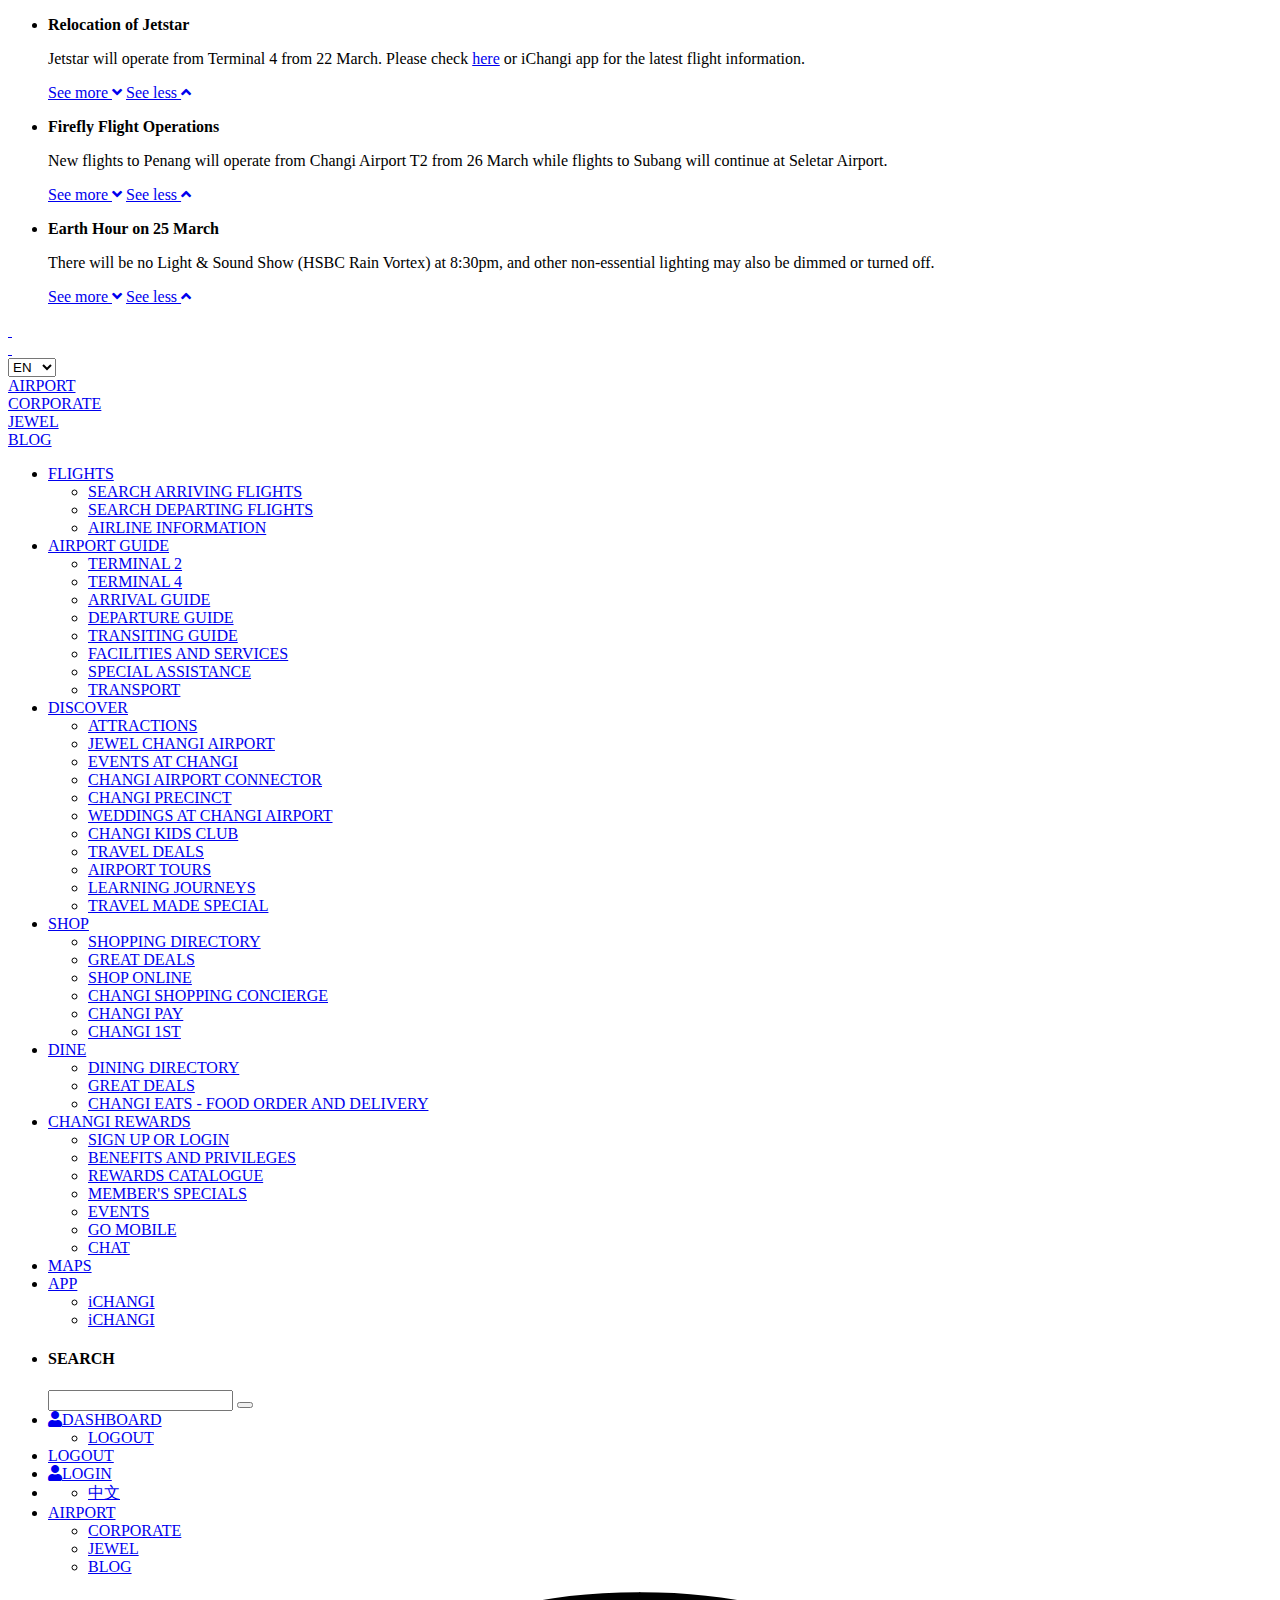
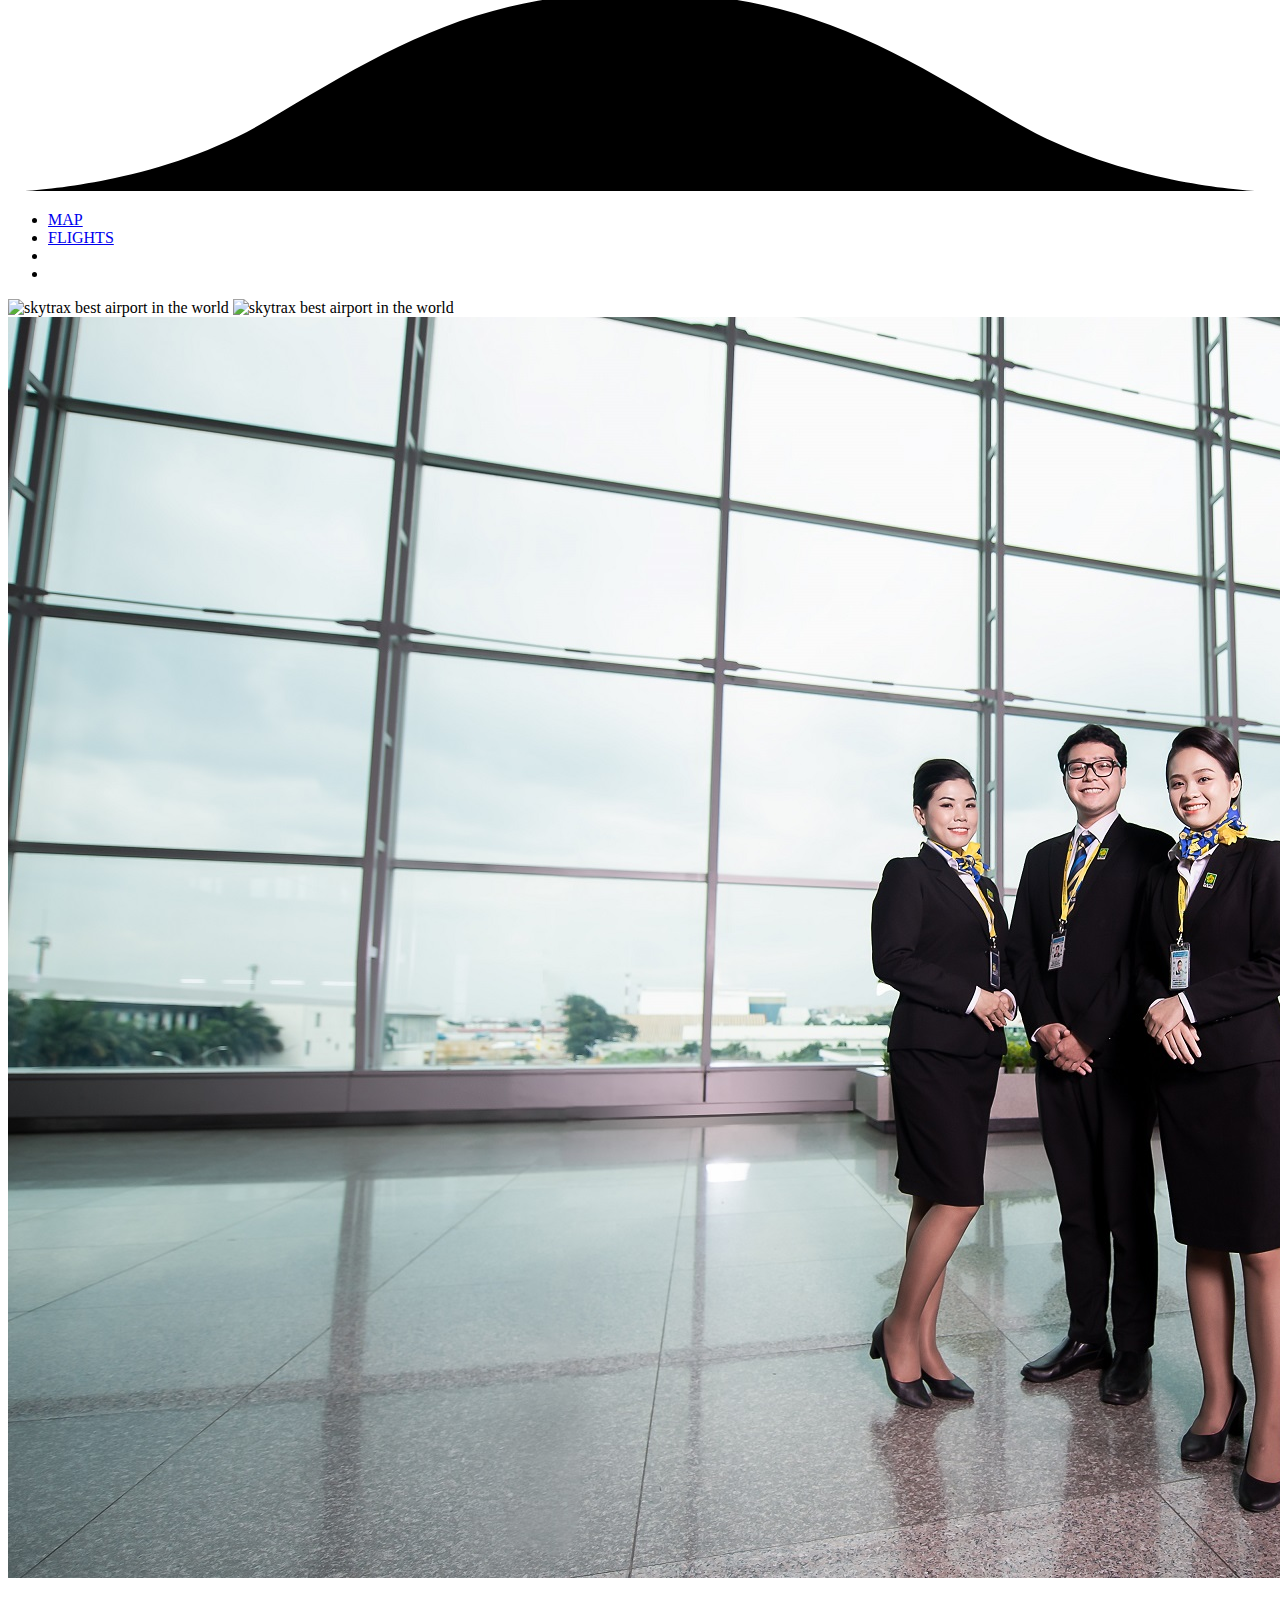
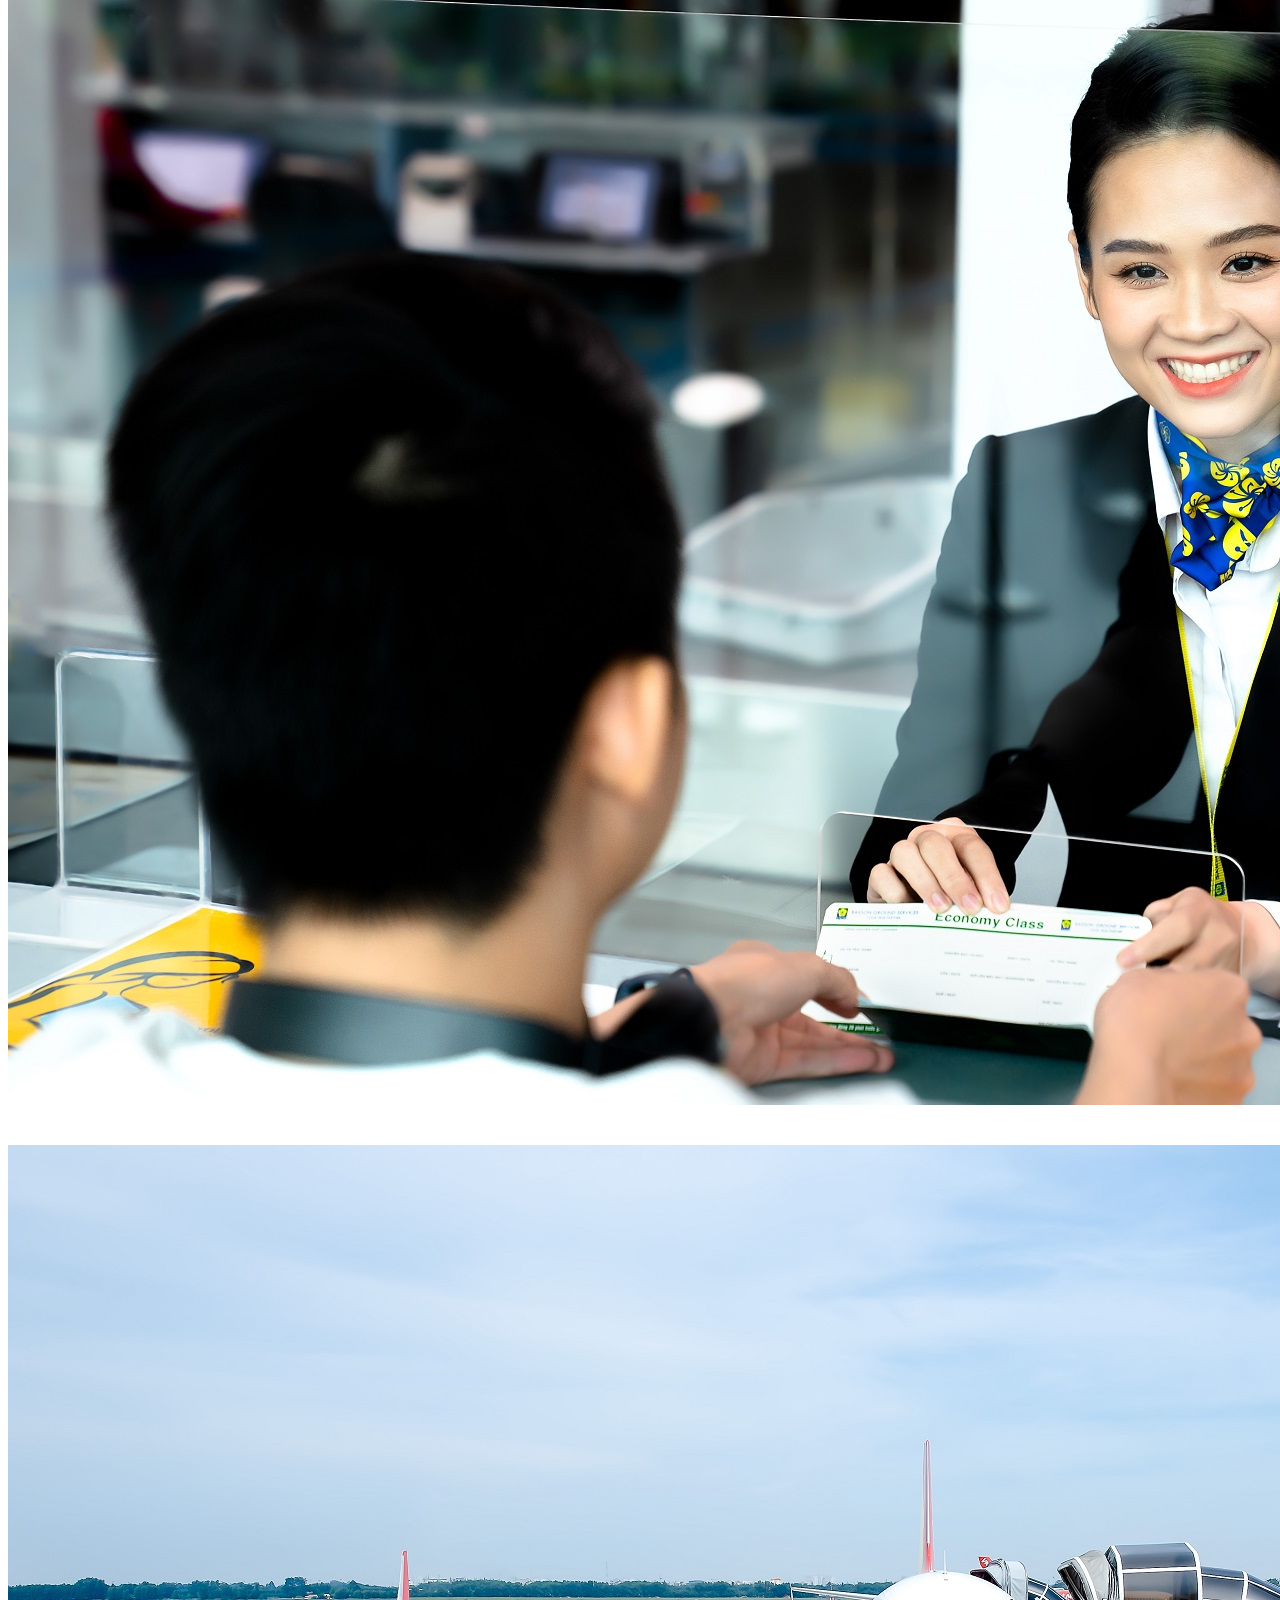
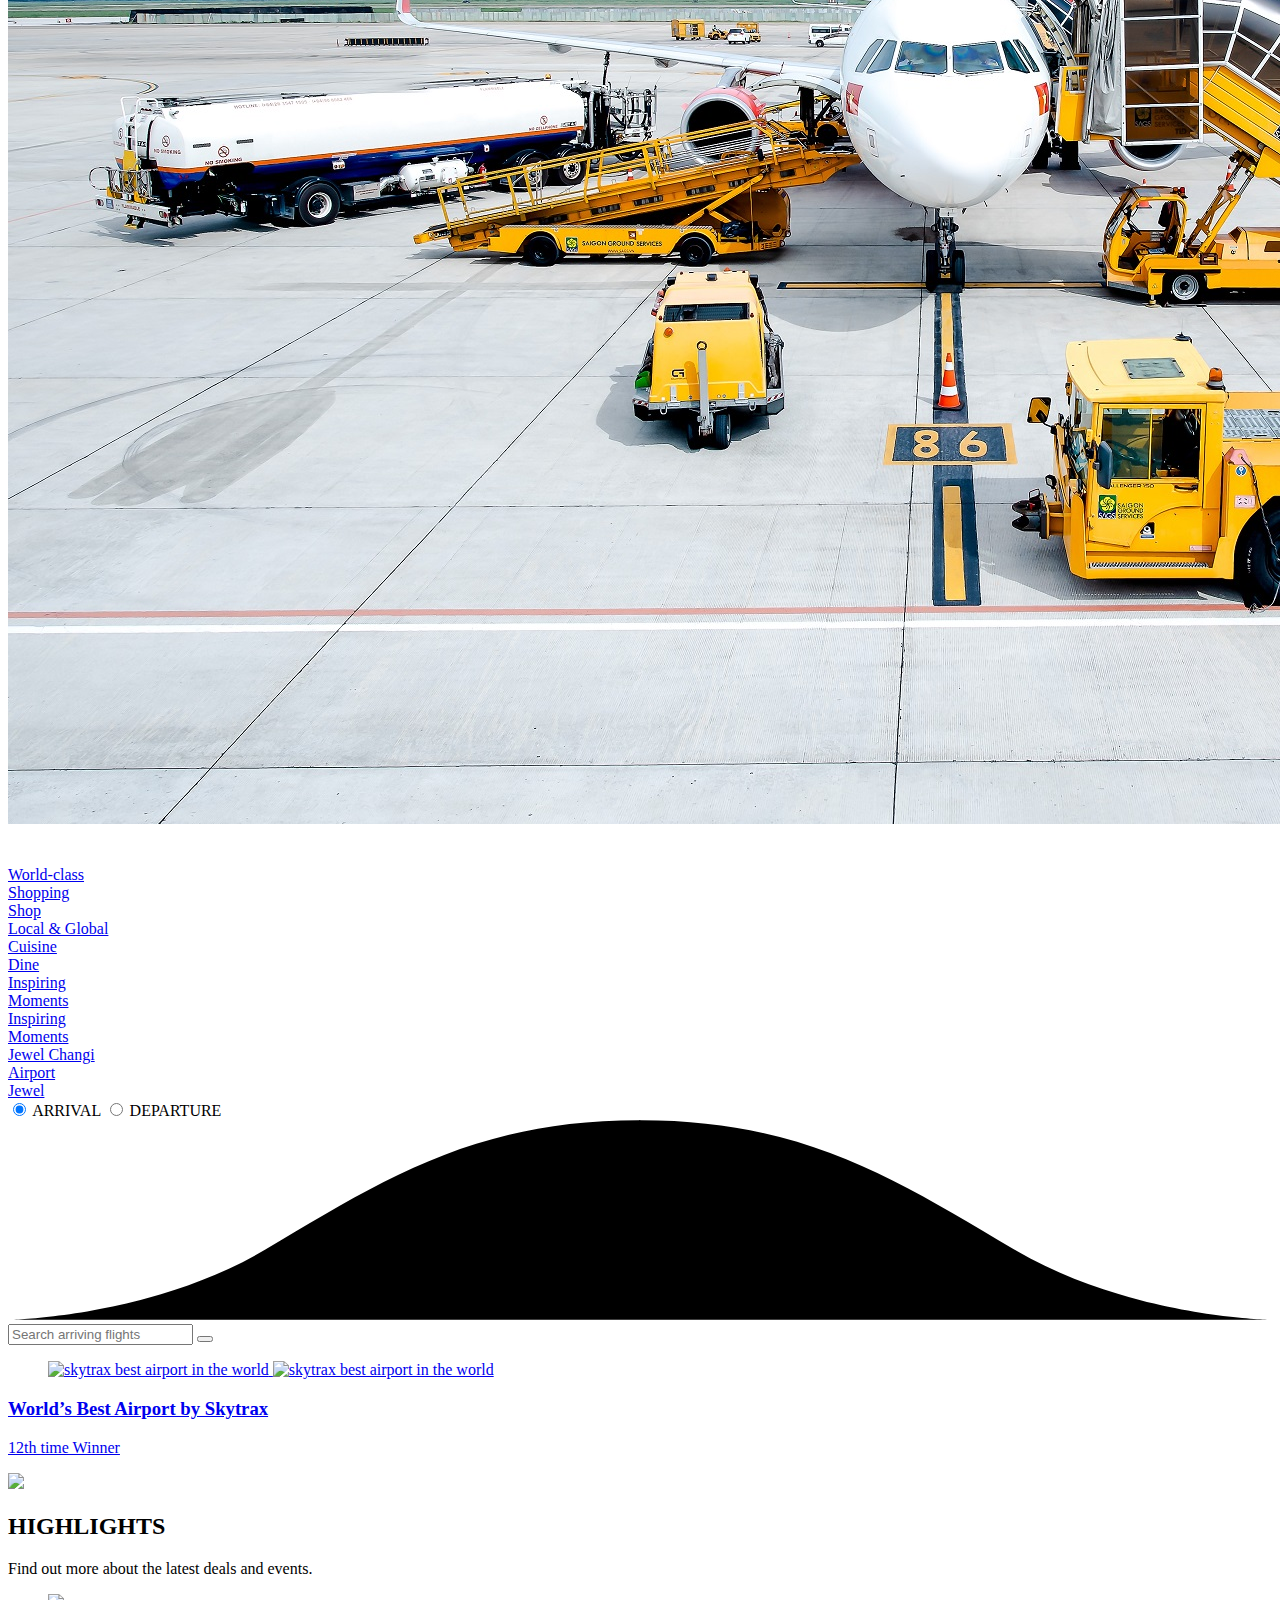
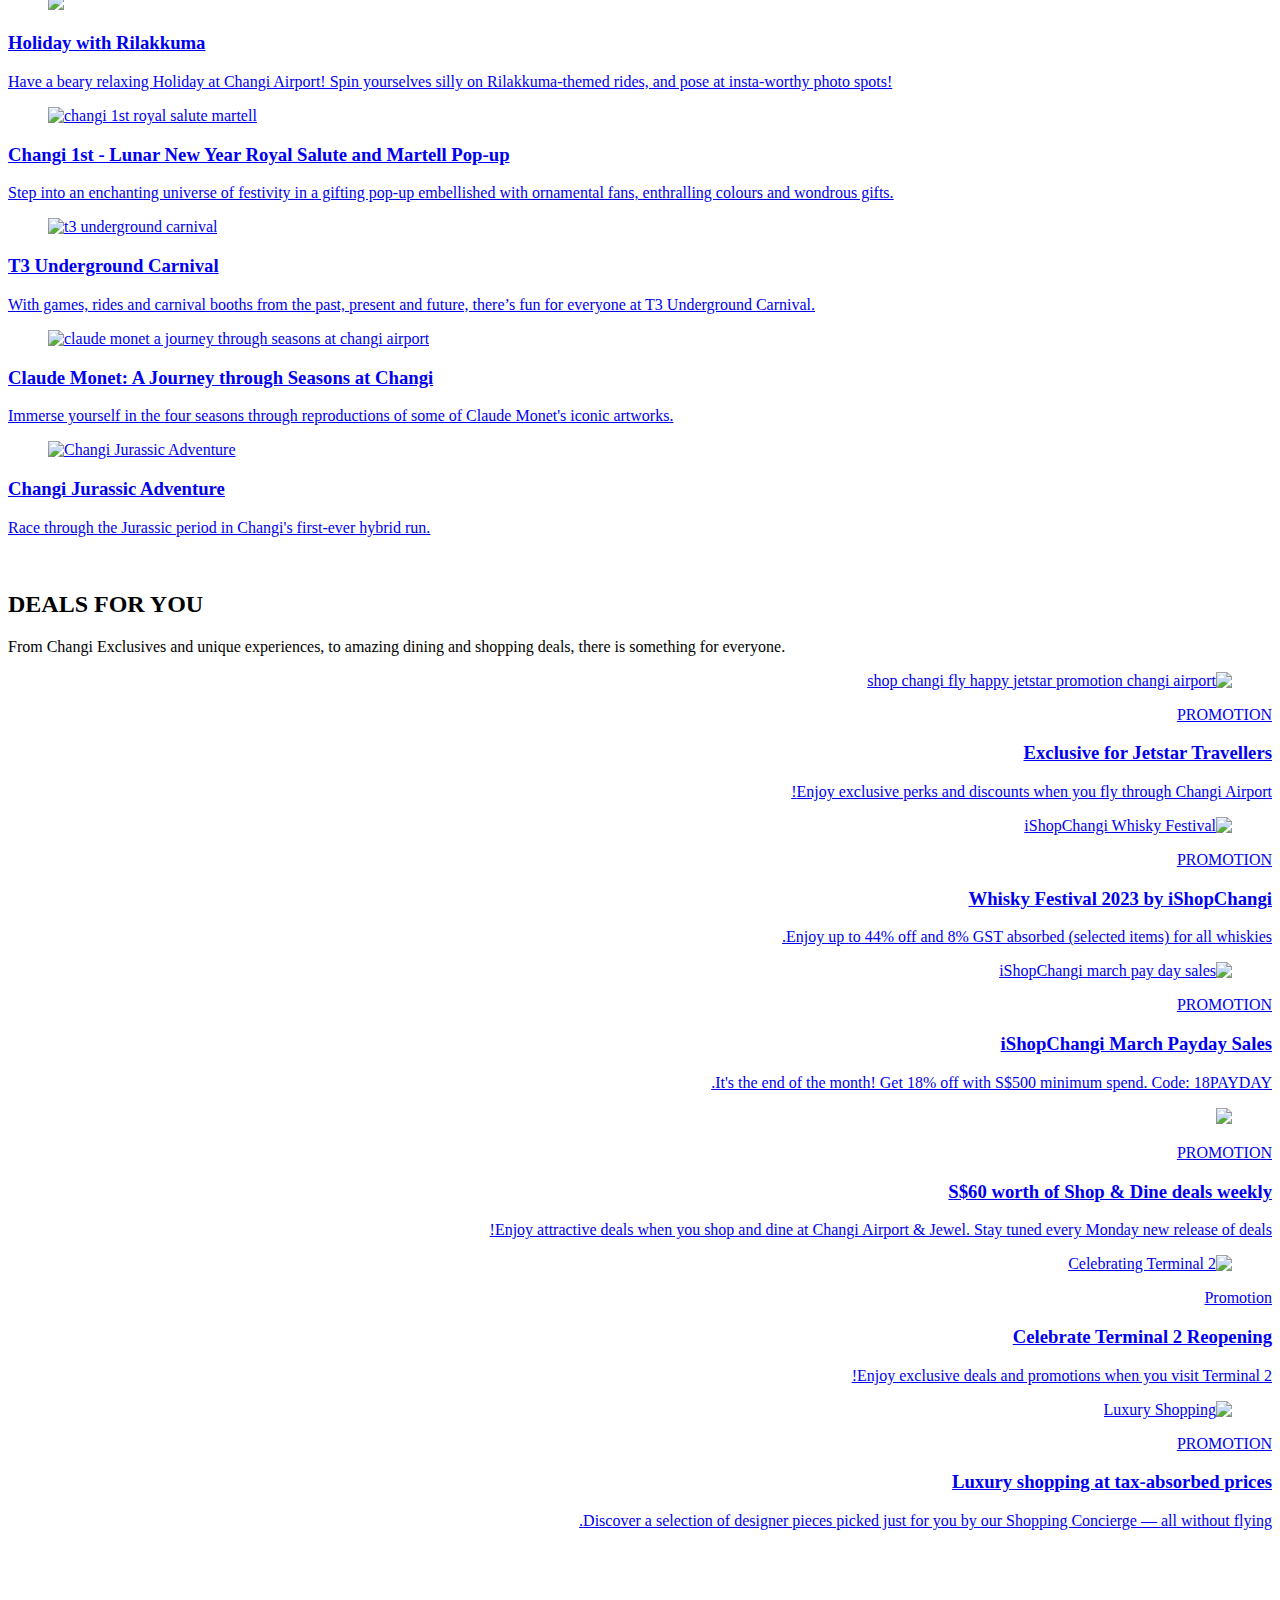
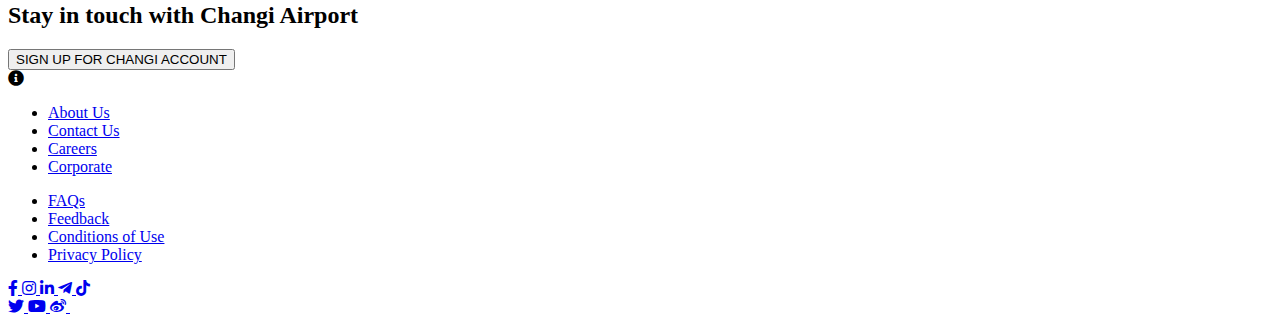
==== index.html @ b36fc3cf "first commit" ====
<!DOCTYPE HTML>
<html lang="en">
    <head>
     
         
            <link rel="alternate" hreflang="x-default" href="https://www.changiairport.com/en.html"/>
        
            <link rel="alternate" hreflang="en" href="https://www.changiairport.com/en.html"/>
        
            <link rel="alternate" hreflang="zh" href="https://www.changiairport.com/zh.html"/>
        
         <link rel="canonical" href="https://www.changiairport.com/en.html"/>
    
    <meta charset="UTF-8"/>
    <meta name="format-detection" content="telephone=no"/>
    
        
    
    <title>Welcome To Singapore Changi Airport </title>
    <link rel="icon" href="/etc.clientlibs/cag/clientlibs/cag-base/resources/images/favicon.ico" type="image/x-icon"/>

    

	

    
		
    

    <meta name="keywords" content=",Changi Airport, Arrival, Departure, Transit, Flight Planner, Facilities and Services, Attractions, Shop, Dine, Discover, Changi Rewards, Changi Airport Group"/>


    <meta name="description" content="Experience Changi Airport, a world-class service icon and destination in itself. Get flight status, travel guides, shopping and dining tips, and more!

"/>
    <meta name="template" content="cag-home-page"/>
    <!-- Open Graph data -->
<meta property="og:title"/>
<meta property="og:type" content="website"/>
<meta property="og:url"/>
<meta property="og:description"/>
<meta property="og:image"/>

<!-- Twitter Card data -->
<meta name="twitter:card" content="summary"/>
<meta name="twitter:site" content="@publisher_handle"/>
<meta name="twitter:title"/>
<meta name="twitter:description"/>
<meta name="twitter:creator" content="@author_handle"/>

<!-- Twitter Summary card images must be at least 120x120px -->
<meta name="twitter:image"/>

      <link href="https://fonts.googleapis.com/css?family=Lato:300,400,700,900&amp;subset=latin-ext" rel="stylesheet"/>
  <link rel="stylesheet" href="/etc.clientlibs/cag/clientlibs/cag-base/resources/css/bootstrap-3.4.1.min.css"/>
  <link rel="stylesheet" href="https://use.fontawesome.com/releases/v5.0.13/css/all.css" integrity="sha384-DNOHZ68U8hZfKXOrtjWvjxusGo9WQnrNx2sqG0tfsghAvtVlRW3tvkXWZh58N9jp" crossorigin="anonymous"/>
  <link rel="stylesheet" href="https://use.fontawesome.com/releases/v5.14.0/css/all.css" crossorigin="anonymous"/>
  <meta name="viewport" content="width=device-width, initial-scale=1, user-scalable=no, viewport-fit=cover"/>
  <script type="text/javascript" src="//cdn.innity.net/zone.js"></script>

    
    
    

    
    
    
    
<link rel="stylesheet" href="/etc.clientlibs/cag/clientlibs/cag-base.min.dc2ffb7d66e7c496bec8863921ca5a12.css" type="text/css">



    

    

    


<script>
    var digitalData = {};
    digitalData.event = digitalData.event || [];

    digitalData.page = {
        pageInfo: {
            pageName: "changiairport:en:Welcome To Singapore Changi Airport ",
            language: "en",
            businessUnit: "CA"
        },
        category: {
            primaryCategory: "n/a",
            subCategory1: "n/a",
            subCategory2: "n/a"
        },
        siteInfo: {
            site: "changiairport.com"
        }
    };

    digitalData.event.push({
        eventInfo: {
            eventName: "pageload",
            type: "pageload"
        }
    });

    // Tracking if its 404 page
    if (document.title === "404") {
        digitalData.event.push({
            eventInfo: {
                eventName: "error",
                eventType: "pageload"
            }
        });
        digitalData.error = {
            errormessage: "404 Page Not Found.",
            errortype: "404"
        }
    }
</script>

    <script src="//assets.adobedtm.com/launch-EN0c62bab40860441f97358c834fb27ce7.min.js"></script>

    
    
    
<script>
    
  window.adara = window.adara ||
  function () {
    (window.adara.q = window.adara.q || []).push(arguments);
  };
  adara('init', 'NThmMzE1NjEtNDYxNy00NTcxLWI1MWYtNWY5ZWE5MTM0NTkx', 2098);

  adara('send', {
    'pageType': "Welcome To Singapore Changi Airport ",
    'siteLanguage': "en",
    'siteCountry': "SG",
    'pageCategory' : "hm"

  });

</script>
<script async src="https://js.adara.com/index.js"></script>

    <script type="application/ld+json">
            { "@context": "https://schema.org", "@type": "BreadcrumbList", "itemListElement": [{"item":{"@type":"Thing","@id":"/content/cag"},"@type":"listItem","name":"www.changiairport.com","position":1},{"item":{"@type":"Thing","@id":"/en"},"@type":"listItem","name":"Changi Airport","position":2}] }
    </script>
    
    <script type="application/ld+json">
      {
        "@context": "https://schema.org/",
        "@type": "WebSite",
        "name": "Changi Airport",
        "url": "https://www.changiairport.com/en.html",
        "potentialAction": {
          "@type": "SearchAction",
          "target": "https://www.changiairport.com/en/search.html#?keyword={search_term_string}",
          "query-input": "required name=search_term_string"
        }
      }
    </script>
    <script type="application/ld+json">
      {
        "@context": "https://schema.org",
        "@type": "Organization",
        "name": "Changi Airport Singapore",
        "url": "https://www.changiairport.com",
        "logo": "https://www.changiairport.com/content/dam/cacorp/home/header-logo/logo-dark.png",
        "sameAs": [
          "https://www.facebook.com/changiairport",
          "https://twitter.com/changiairport",
          "https://www.instagram.com/changiairport/",
          "https://www.youtube.com/user/FansOfChangi",
          "https://www.linkedin.com/company/changiairportgroup"
        ]
      }
    </script>
  
</head>

    





    <body>
    <input type="hidden" id="Config_Adara_Enabled" name="Config_Adara_Enabled" value="1"/>
    	
            


<noscript><iframe src="//www.googletagmanager.com/ns.html?id=GTM-MTWPCSC" height="0" width="0" style="display:none;visibility:hidden"></iframe></noscript>
<script>(function(w,d,s,l,i){w[l]=w[l]||[];w[l].push({'gtm.start':
        new Date().getTime(),event:'gtm.js'});var f=d.getElementsByTagName(s)[0],
    j=d.createElement(s),dl=l!='dataLayer'?'&l='+l:'';j.async=true;j.src=
    '//www.googletagmanager.com/gtm.js?id='+i+dl;f.parentNode.insertBefore(j,f);
})(window,document,"script","dataLayer",'GTM-MTWPCSC');</script>


            
            
                
                



                <div class="container-fluid">
	<div class="row">
    	<div class="container-header">
        	
			 
<div class="top-noti" data-module="TopNoti">
    <div class="container top-noti__container">
        <div class="row">
            <ul class=" top-noti__list">
                <li data-showondatetime="03-21-2023T15:56:00+0800" data-showoffdatetime="04-22-2023T23:59:00+0800" data-seemoredesktop="2" data-seemoremobile="3">
                    <div class="top-noti__circle-i"><span class="icon icon-inline-block icon-circle-i"></span></div>
                    <div class="col-sm-10 col-sm-push-1 col-xs-8 col-xs-push-2 top-noti__content">
                        <div class="top-noti__p text-sm-08 text-xs-06 rich-text-content">
							<p><b>Relocation of Jetstar</b></p>
<p>Jetstar will operate from Terminal 4 from 22 March. Please check <a href="https://www.changiairport.com/en/flights/departures.html">here</a> or iChangi app for the latest flight information.</p>

							
                        </div>
                        <div class="text-center">
                            <a href="javascript:void(0)" class="top-noti__more">See more <i class="fas fa-angle-down"></i></a>
                            <a href="javascript:void(0)" class="top-noti__less">See less <i class="fas fa-angle-up"></i></a>
                        </div>
                    </div>
                    <div class="btn-close__wraper">
                        <a href="javascript:void(0)" class="top-noti__close js-noti-close"></a>
                    </div>
                </li>
            
                <li data-showondatetime="03-21-2023T15:56:00+0800" data-showoffdatetime="04-25-2023T23:59:00+0800" data-seemoredesktop="2" data-seemoremobile="3">
                    <div class="top-noti__circle-i"><span class="icon icon-inline-block icon-circle-i"></span></div>
                    <div class="col-sm-10 col-sm-push-1 col-xs-8 col-xs-push-2 top-noti__content">
                        <div class="top-noti__p text-sm-08 text-xs-06 rich-text-content">
							<p><b>Firefly Flight Operations</b></p>
<p>New flights to Penang will operate from Changi Airport T2 from 26 March while flights to Subang will continue at Seletar Airport. </p>

							
                        </div>
                        <div class="text-center">
                            <a href="javascript:void(0)" class="top-noti__more">See more <i class="fas fa-angle-down"></i></a>
                            <a href="javascript:void(0)" class="top-noti__less">See less <i class="fas fa-angle-up"></i></a>
                        </div>
                    </div>
                    <div class="btn-close__wraper">
                        <a href="javascript:void(0)" class="top-noti__close js-noti-close"></a>
                    </div>
                </li>
            
                <li data-showondatetime="03-21-2023T15:56:00+0800" data-showoffdatetime="03-26-2023T01:00:00+0800" data-seemoredesktop="2" data-seemoremobile="3">
                    <div class="top-noti__circle-i"><span class="icon icon-inline-block icon-circle-i"></span></div>
                    <div class="col-sm-10 col-sm-push-1 col-xs-8 col-xs-push-2 top-noti__content">
                        <div class="top-noti__p text-sm-08 text-xs-06 rich-text-content">
							<p><b>Earth Hour on 25 March</b></p>
<p>There will be no Light &amp; Sound Show (HSBC Rain Vortex) at 8:30pm, and other non-essential lighting may also be dimmed or turned off. </p>

							
                        </div>
                        <div class="text-center">
                            <a href="javascript:void(0)" class="top-noti__more">See more <i class="fas fa-angle-down"></i></a>
                            <a href="javascript:void(0)" class="top-noti__less">See less <i class="fas fa-angle-up"></i></a>
                        </div>
                    </div>
                    <div class="btn-close__wraper">
                        <a href="javascript:void(0)" class="top-noti__close js-noti-close"></a>
                    </div>
                </li>
            </ul>
        </div>
    </div>
</div>

            

    <p style="margin: 0;" data-emptytext="Configure Navigation" class="cq-placeholder"></p>






<!--Header -->
<header class="dark">
    <div class="header ">
        <div class="header-bar">
            <div class="header__container">
                <div class="navigate">
                  
                  

				  <div class="cag_logo_comp hidden-lg position-relative">
					<a data-tracking-link-section="header" data-tracking-link-name="home-logo" href="/en.html">
						<div class="nvg-logo nvg-logo--mb">
					        <img class="logo-light" src="/content/dam/cacorp/home/header-logo/logo-light.png" alt=""/>
					        <img class="logo-dark" src="/content/dam/cacorp/home/header-logo/logo-dark.png" alt=""/>
					    </div>
					</a>
				  </div>
				  <div class="nvg" data-module="Navigate">
					<div class="nvg-wraper">
					  <div class="container nvg-container clearfix">
						<div class="row full-height">
						  <!-- Logo container -->
						  <div class="logo_container">
							<div class="row">
							  <div class="cag_logo_comp">
								<a data-tracking-link-section="header" data-tracking-link-name="home-logo" href="/en.html">
									<div class="nvg-logo">
					                    <img class="logo-light" src="/content/dam/cacorp/home/header-logo/logo-light.png" alt=""/>
					                    <img class="logo-dark" src="/content/dam/cacorp/home/header-logo/logo-dark.png" alt=""/>
					                </div>
								</a>
							  </div>
							  <div class="nvg__lang hidden-lg">
								
								
									<span class="flag-container"><i class="icon icon-language-en"></i></span>
								
								
								
								
								  <select data-tracking-hpinteraction class="nvg-select" data-module="NavigateSelect">
								  
									  <option value="/en.html" selected disabled>
										  EN
									  </option>
								  
								  
								
								  
								  
									  <option value="/zh.html">
										  中文
									  </option>
								  
								</select>
							  </div>
							</div>
						  </div>
						  <!-- Main Navigation container -->
						  <div class="pull-right main-nav_container nvg__menu-container clearfix main-navigation col-lg-12">
							<div class="swiper-container nvg__mb-tabs clearfix hidden-lg text-center">
							  <div class="swiper-wrapper clearfix">
									
										<div class="swiper-slide nvg__mb-tab-item active"><a href="/en.html">AIRPORT</a></div>
									
									
							  
									
									
										<div class="swiper-slide nvg__mb-tab-item">
											<a data-tracking-hpinteraction data-tracking-hpinteraction-value="Sites: CORPORATE" href="/corporate.html">CORPORATE</a>
										</div>
									
							  
									
									
										<div class="swiper-slide nvg__mb-tab-item">
											<a data-tracking-hpinteraction data-tracking-hpinteraction-value="Sites: JEWEL" href="http://jewelchangiairport.com/" target="_blank">JEWEL</a>
										</div>
									
							  
									
									
										<div class="swiper-slide nvg__mb-tab-item">
											<a data-tracking-hpinteraction data-tracking-hpinteraction-value="Sites: BLOG" href="http://nowboarding.changiairport.com/" target="_blank">BLOG</a>
										</div>
									
							  </div>
							  <!-- Add Arrows -->
							  <div class="swiper-button-nav swiper-button-next"></div>
							  <div class="swiper-button-nav swiper-button-prev"></div>
							</div>
							<ul id="left-nav" class="nvg-menu col-lg-6 col-lg-push-2">
							  <li class="nvg-item nvg-item--has-child ">
							  <div class="nvg-item__a">
								  <a data-tracking-hpinteraction data-tracking-hpinteraction-value="Menu: FLIGHTS" data-tracking-link-section="header" href="/en/flights.html">FLIGHTS</a>
							  </div>
								<div class="sub-nvg">
								  <div class="container sub-nvg__container">
									<div class="row row-flex">
									  <ul class="sub-nvg__menu col-lg-3 col-lg-push-2">
										
											<li class="sub-nvg__menu-item">
												<a data-tracking-hpinteraction data-tracking-hpinteraction-value="Menu: FLIGHTS>SEARCH ARRIVING FLIGHTS" data-tracking-link-section="navigation: FLIGHTS" class="sub-nvg__menu-item__a" href="/en/flights/arrivals.html">SEARCH ARRIVING FLIGHTS</a>
											</li>
										
											<li class="sub-nvg__menu-item">
												<a data-tracking-hpinteraction data-tracking-hpinteraction-value="Menu: FLIGHTS>SEARCH DEPARTING FLIGHTS" data-tracking-link-section="navigation: FLIGHTS" class="sub-nvg__menu-item__a" href="/en/flights/departures.html">SEARCH DEPARTING FLIGHTS</a>
											</li>
										
											<li class="sub-nvg__menu-item">
												<a data-tracking-hpinteraction data-tracking-hpinteraction-value="Menu: FLIGHTS>AIRLINE INFORMATION" data-tracking-link-section="navigation: FLIGHTS" class="sub-nvg__menu-item__a" href="/en/flights/airlines.html">AIRLINE INFORMATION</a>
											</li>
										
										
									  </ul>
									  
									  
											<ul class="sub-nvg__menu col-lg-3 col-lg-push-2">
											  
											  
											</ul>
									  
										
											 
											 
												<ul class="sub-nvg__menu col-lg-3 col-lg-push-2">
												  
												  
												</ul>
											 
										 
									</div>
								  </div>
								</div>
							  </li>
							
							  <li class="nvg-item nvg-item--has-child ">
							  <div class="nvg-item__a">
								  <a data-tracking-hpinteraction data-tracking-hpinteraction-value="Menu: AIRPORT GUIDE" data-tracking-link-section="header" href="/en/airport-guide.html">AIRPORT GUIDE</a>
							  </div>
								<div class="sub-nvg">
								  <div class="container sub-nvg__container">
									<div class="row row-flex">
									  <ul class="sub-nvg__menu col-lg-3 col-lg-push-2">
										
											<li class="sub-nvg__menu-item">
												<a data-tracking-hpinteraction data-tracking-hpinteraction-value="Menu: AIRPORT GUIDE>TERMINAL 2" data-tracking-link-section="navigation: AIRPORT GUIDE" class="sub-nvg__menu-item__a" href="/en/airport-guide/terminal-2.html">TERMINAL 2</a>
											</li>
										
											<li class="sub-nvg__menu-item">
												<a data-tracking-hpinteraction data-tracking-hpinteraction-value="Menu: AIRPORT GUIDE>TERMINAL 4 " data-tracking-link-section="navigation: AIRPORT GUIDE" class="sub-nvg__menu-item__a" href="/en/airport-guide/terminal-4.html">TERMINAL 4 </a>
											</li>
										
											<li class="sub-nvg__menu-item">
												<a data-tracking-hpinteraction data-tracking-hpinteraction-value="Menu: AIRPORT GUIDE>ARRIVAL GUIDE" data-tracking-link-section="navigation: AIRPORT GUIDE" class="sub-nvg__menu-item__a" href="/en/airport-guide/arriving.html">ARRIVAL GUIDE</a>
											</li>
										
											<li class="sub-nvg__menu-item">
												<a data-tracking-hpinteraction data-tracking-hpinteraction-value="Menu: AIRPORT GUIDE>DEPARTURE GUIDE" data-tracking-link-section="navigation: AIRPORT GUIDE" class="sub-nvg__menu-item__a" href="/en/airport-guide/departing.html">DEPARTURE GUIDE</a>
											</li>
										
											<li class="sub-nvg__menu-item">
												<a data-tracking-hpinteraction data-tracking-hpinteraction-value="Menu: AIRPORT GUIDE>TRANSITING GUIDE" data-tracking-link-section="navigation: AIRPORT GUIDE" class="sub-nvg__menu-item__a" href="/en/airport-guide/transit.html">TRANSITING GUIDE</a>
											</li>
										
										
									  </ul>
									  
									  
											<ul class="sub-nvg__menu col-lg-3 col-lg-push-2">
											  
												  <li class="sub-nvg__menu-item">
													  <a data-tracking-hpinteraction data-tracking-hpinteraction-value="Menu: AIRPORT GUIDE>FACILITIES AND SERVICES" class="sub-nvg__menu-item__a" href="/en/airport-guide/facilities-and-services.html">FACILITIES AND SERVICES</a>
												  </li>
											  
												  <li class="sub-nvg__menu-item">
													  <a data-tracking-hpinteraction data-tracking-hpinteraction-value="Menu: AIRPORT GUIDE>SPECIAL ASSISTANCE" class="sub-nvg__menu-item__a" href="/en/airport-guide/special-assistance.html">SPECIAL ASSISTANCE</a>
												  </li>
											  
												  <li class="sub-nvg__menu-item">
													  <a data-tracking-hpinteraction data-tracking-hpinteraction-value="Menu: AIRPORT GUIDE>TRANSPORT" class="sub-nvg__menu-item__a" href="/en/airport-guide/transport.html">TRANSPORT</a>
												  </li>
											  
											  
											</ul>
									  
										
											 
											 
												<ul class="sub-nvg__menu col-lg-3 col-lg-push-2">
												  
												  
												</ul>
											 
										 
									</div>
								  </div>
								</div>
							  </li>
							
							  <li class="nvg-item nvg-item--has-child ">
							  <div class="nvg-item__a">
								  <a data-tracking-hpinteraction data-tracking-hpinteraction-value="Menu: DISCOVER" data-tracking-link-section="header" href="/en/discover.html">DISCOVER</a>
							  </div>
								<div class="sub-nvg">
								  <div class="container sub-nvg__container">
									<div class="row row-flex">
									  <ul class="sub-nvg__menu col-lg-3 col-lg-push-2">
										
											<li class="sub-nvg__menu-item">
												<a data-tracking-hpinteraction data-tracking-hpinteraction-value="Menu: DISCOVER>ATTRACTIONS " data-tracking-link-section="navigation: DISCOVER" class="sub-nvg__menu-item__a" href="/en/discover/attractions.html">ATTRACTIONS </a>
											</li>
										
											<li class="sub-nvg__menu-item">
												<a data-tracking-hpinteraction data-tracking-hpinteraction-value="Menu: DISCOVER>JEWEL CHANGI AIRPORT" data-tracking-link-section="navigation: DISCOVER" class="sub-nvg__menu-item__a" href="/en/discover/jewel.html">JEWEL CHANGI AIRPORT</a>
											</li>
										
											<li class="sub-nvg__menu-item">
												<a data-tracking-hpinteraction data-tracking-hpinteraction-value="Menu: DISCOVER>EVENTS AT CHANGI" data-tracking-link-section="navigation: DISCOVER" class="sub-nvg__menu-item__a" href="/en/discover/events-at-changi.html">EVENTS AT CHANGI</a>
											</li>
										
											<li class="sub-nvg__menu-item">
												<a data-tracking-hpinteraction data-tracking-hpinteraction-value="Menu: DISCOVER>CHANGI AIRPORT CONNECTOR" data-tracking-link-section="navigation: DISCOVER" class="sub-nvg__menu-item__a" href="/en/discover/changi-airport-connector.html">CHANGI AIRPORT CONNECTOR</a>
											</li>
										
											<li class="sub-nvg__menu-item">
												<a data-tracking-hpinteraction data-tracking-hpinteraction-value="Menu: DISCOVER>CHANGI PRECINCT" data-tracking-link-section="navigation: DISCOVER" class="sub-nvg__menu-item__a" href="/en/discover/changi-precinct.html">CHANGI PRECINCT</a>
											</li>
										
										
									  </ul>
									  
									  
											<ul class="sub-nvg__menu col-lg-3 col-lg-push-2">
											  
												  <li class="sub-nvg__menu-item">
													  <a data-tracking-hpinteraction data-tracking-hpinteraction-value="Menu: DISCOVER>WEDDINGS AT CHANGI AIRPORT " class="sub-nvg__menu-item__a" href="/en/discover/weddings-at-Changi.html">WEDDINGS AT CHANGI AIRPORT </a>
												  </li>
											  
												  <li class="sub-nvg__menu-item">
													  <a data-tracking-hpinteraction data-tracking-hpinteraction-value="Menu: DISCOVER>CHANGI KIDS CLUB" class="sub-nvg__menu-item__a" href="/en/discover/changi-love-kids.html">CHANGI KIDS CLUB</a>
												  </li>
											  
												  <li class="sub-nvg__menu-item">
													  <a data-tracking-hpinteraction data-tracking-hpinteraction-value="Menu: DISCOVER>TRAVEL DEALS" class="sub-nvg__menu-item__a" href="/en/discover/travel-deals.html">TRAVEL DEALS</a>
												  </li>
											  
												  <li class="sub-nvg__menu-item">
													  <a data-tracking-hpinteraction data-tracking-hpinteraction-value="Menu: DISCOVER>AIRPORT TOURS" class="sub-nvg__menu-item__a" href="/en/discover/our-tours.html">AIRPORT TOURS</a>
												  </li>
											  
												  <li class="sub-nvg__menu-item">
													  <a data-tracking-hpinteraction data-tracking-hpinteraction-value="Menu: DISCOVER>LEARNING JOURNEYS" class="sub-nvg__menu-item__a" href="/en/discover/learning-journeys.html">LEARNING JOURNEYS</a>
												  </li>
											  
											  
											</ul>
									  
										
											 
											 
												<ul class="sub-nvg__menu col-lg-3 col-lg-push-2">
												  
													  <li class="sub-nvg__menu-item">
														  <a data-tracking-hpinteraction data-tracking-hpinteraction-value="Menu: DISCOVER>TRAVEL MADE SPECIAL" class="sub-nvg__menu-item__a" href="/en/discover/travel-made-special.html">TRAVEL MADE SPECIAL</a>
													  </li>
												  
												  
												</ul>
											 
										 
									</div>
								  </div>
								</div>
							  </li>
							
							  <li class="nvg-item nvg-item--has-child ">
							  <div class="nvg-item__a">
								  <a data-tracking-hpinteraction data-tracking-hpinteraction-value="Menu: SHOP" data-tracking-link-section="header" href="/en/shop.html">SHOP</a>
							  </div>
								<div class="sub-nvg">
								  <div class="container sub-nvg__container">
									<div class="row row-flex">
									  <ul class="sub-nvg__menu col-lg-3 col-lg-push-2">
										
											<li class="sub-nvg__menu-item">
												<a data-tracking-hpinteraction data-tracking-hpinteraction-value="Menu: SHOP>SHOPPING DIRECTORY" data-tracking-link-section="navigation: SHOP" class="sub-nvg__menu-item__a" href="/en/shop/shopping-directory.html">SHOPPING DIRECTORY</a>
											</li>
										
											<li class="sub-nvg__menu-item">
												<a data-tracking-hpinteraction data-tracking-hpinteraction-value="Menu: SHOP>GREAT DEALS" data-tracking-link-section="navigation: SHOP" class="sub-nvg__menu-item__a" href="/en/shop/promotions.html">GREAT DEALS</a>
											</li>
										
											<li class="sub-nvg__menu-item">
												<a data-tracking-hpinteraction data-tracking-hpinteraction-value="Menu: SHOP>SHOP ONLINE" data-tracking-link-section="navigation: SHOP" class="sub-nvg__menu-item__a" href="/en/shop/online-duty-free-shopping.html">SHOP ONLINE</a>
											</li>
										
											<li class="sub-nvg__menu-item">
												<a data-tracking-hpinteraction data-tracking-hpinteraction-value="Menu: SHOP>CHANGI SHOPPING CONCIERGE" data-tracking-link-section="navigation: SHOP" class="sub-nvg__menu-item__a" href="/en/shop/changi-shopping-concierge.html" target="_blank">CHANGI SHOPPING CONCIERGE</a>
											</li>
										
											<li class="sub-nvg__menu-item">
												<a data-tracking-hpinteraction data-tracking-hpinteraction-value="Menu: SHOP>CHANGI PAY" data-tracking-link-section="navigation: SHOP" class="sub-nvg__menu-item__a" href="/en/shop/changipay.html">CHANGI PAY</a>
											</li>
										
										
									  </ul>
									  
									  
											<ul class="sub-nvg__menu col-lg-3 col-lg-push-2">
											  
												  <li class="sub-nvg__menu-item">
													  <a data-tracking-hpinteraction data-tracking-hpinteraction-value="Menu: SHOP>CHANGI 1ST" class="sub-nvg__menu-item__a" href="/en/shop/changi-1st.html">CHANGI 1ST</a>
												  </li>
											  
											  
											</ul>
									  
										
											 
											 
												<ul class="sub-nvg__menu col-lg-3 col-lg-push-2">
												  
												  
												</ul>
											 
										 
									</div>
								  </div>
								</div>
							  </li>
							
							  <li class="nvg-item nvg-item--has-child ">
							  <div class="nvg-item__a">
								  <a data-tracking-hpinteraction data-tracking-hpinteraction-value="Menu: DINE" data-tracking-link-section="header" href="/en/dine.html">DINE</a>
							  </div>
								<div class="sub-nvg">
								  <div class="container sub-nvg__container">
									<div class="row row-flex">
									  <ul class="sub-nvg__menu col-lg-3 col-lg-push-2">
										
											<li class="sub-nvg__menu-item">
												<a data-tracking-hpinteraction data-tracking-hpinteraction-value="Menu: DINE>DINING DIRECTORY" data-tracking-link-section="navigation: DINE" class="sub-nvg__menu-item__a" href="/en/dine/dining-directory.html">DINING DIRECTORY</a>
											</li>
										
											<li class="sub-nvg__menu-item">
												<a data-tracking-hpinteraction data-tracking-hpinteraction-value="Menu: DINE>GREAT DEALS" data-tracking-link-section="navigation: DINE" class="sub-nvg__menu-item__a" href="/en/dine/promotions.html">GREAT DEALS</a>
											</li>
										
											<li class="sub-nvg__menu-item">
												<a data-tracking-hpinteraction data-tracking-hpinteraction-value="Menu: DINE>CHANGI EATS - FOOD ORDER AND DELIVERY" data-tracking-link-section="navigation: DINE" class="sub-nvg__menu-item__a" href="/en/dine/Changi-Eats.html" target="_blank">CHANGI EATS - FOOD ORDER AND DELIVERY</a>
											</li>
										
										
									  </ul>
									  
									  
											<ul class="sub-nvg__menu col-lg-3 col-lg-push-2">
											  
											  
											</ul>
									  
										
											 
											 
												<ul class="sub-nvg__menu col-lg-3 col-lg-push-2">
												  
												  
												</ul>
											 
										 
									</div>
								  </div>
								</div>
							  </li>
							
							  <li class="nvg-item nvg-item--has-child ">
							  <div class="nvg-item__a">
								  <a data-tracking-hpinteraction data-tracking-hpinteraction-value="Menu: CHANGI REWARDS" data-tracking-link-section="header" href="/en/changirewards.html">CHANGI REWARDS</a>
							  </div>
								<div class="sub-nvg">
								  <div class="container sub-nvg__container">
									<div class="row row-flex">
									  <ul class="sub-nvg__menu col-lg-3 col-lg-push-2">
										
											<li class="sub-nvg__menu-item">
												<a data-tracking-hpinteraction data-tracking-hpinteraction-value="Menu: CHANGI REWARDS>SIGN UP OR LOGIN" data-tracking-link-section="navigation: CHANGI REWARDS" class="sub-nvg__menu-item__a" href="/en/changirewards/signup.html">SIGN UP OR LOGIN</a>
											</li>
										
											<li class="sub-nvg__menu-item">
												<a data-tracking-hpinteraction data-tracking-hpinteraction-value="Menu: CHANGI REWARDS>BENEFITS AND PRIVILEGES" data-tracking-link-section="navigation: CHANGI REWARDS" class="sub-nvg__menu-item__a" href="/en/changirewards/benefits-and-privileges.html">BENEFITS AND PRIVILEGES</a>
											</li>
										
											<li class="sub-nvg__menu-item">
												<a data-tracking-hpinteraction data-tracking-hpinteraction-value="Menu: CHANGI REWARDS>REWARDS CATALOGUE" data-tracking-link-section="navigation: CHANGI REWARDS" class="sub-nvg__menu-item__a" href="/en/changirewards/catalogue.html">REWARDS CATALOGUE</a>
											</li>
										
											<li class="sub-nvg__menu-item">
												<a data-tracking-hpinteraction data-tracking-hpinteraction-value="Menu: CHANGI REWARDS>MEMBER&#39;S SPECIALS" data-tracking-link-section="navigation: CHANGI REWARDS" class="sub-nvg__menu-item__a" href="/en/changirewards/promotions.html">MEMBER&#39;S SPECIALS</a>
											</li>
										
											<li class="sub-nvg__menu-item">
												<a data-tracking-hpinteraction data-tracking-hpinteraction-value="Menu: CHANGI REWARDS>EVENTS" data-tracking-link-section="navigation: CHANGI REWARDS" class="sub-nvg__menu-item__a" href="/en/changirewards/events.html">EVENTS</a>
											</li>
										
										
									  </ul>
									  
									  
											<ul class="sub-nvg__menu col-lg-3 col-lg-push-2">
											  
												  <li class="sub-nvg__menu-item">
													  <a data-tracking-hpinteraction data-tracking-hpinteraction-value="Menu: CHANGI REWARDS>GO MOBILE" class="sub-nvg__menu-item__a" href="/en/changirewards/go-mobile-with-ichangi.html">GO MOBILE</a>
												  </li>
											  
												  <li class="sub-nvg__menu-item">
													  <a data-tracking-hpinteraction data-tracking-hpinteraction-value="Menu: CHANGI REWARDS>CHAT" class="sub-nvg__menu-item__a" href="/en/changirewards/chat.html">CHAT</a>
												  </li>
											  
											  
											</ul>
									  
										
											 
											 
												<ul class="sub-nvg__menu col-lg-3 col-lg-push-2">
												  
												  
												</ul>
											 
										 
									</div>
								  </div>
								</div>
							  </li>
							
							  <li class="nvg-item  ">
							  <div class="nvg-item__a">
								  <a data-tracking-hpinteraction data-tracking-hpinteraction-value="Menu: MAPS" data-tracking-link-section="header" href="/en/maps.html">MAPS</a>
							  </div>
								<div class="sub-nvg">
								  <div class="container sub-nvg__container">
									<div class="row row-flex">
									  <ul class="sub-nvg__menu col-lg-3 col-lg-push-2">
										
										
									  </ul>
									  
									  
											<ul class="sub-nvg__menu col-lg-3 col-lg-push-2">
											  
											  
											</ul>
									  
										
											 
											 
												<ul class="sub-nvg__menu col-lg-3 col-lg-push-2">
												  
												  
												</ul>
											 
										 
									</div>
								  </div>
								</div>
							  </li>
							
							  <li class="nvg-item  ">
							  <div class="nvg-item__a">
								  <a data-tracking-hpinteraction data-tracking-hpinteraction-value="Menu: APP" data-tracking-link-section="header" href="/en/download-app.html">APP</a>
							  </div>
								<div class="sub-nvg">
								  <div class="container sub-nvg__container">
									<div class="row row-flex">
									  <ul class="sub-nvg__menu col-lg-3 col-lg-push-2">
										
											<li class="sub-nvg__menu-item">
												<a data-tracking-hpinteraction data-tracking-hpinteraction-value="Menu: APP>iCHANGI" data-tracking-link-section="navigation: APP" class="sub-nvg__menu-item__a" href="/en/download-app/travel-again.html">iCHANGI</a>
											</li>
										
											<li class="sub-nvg__menu-item">
												<a data-tracking-hpinteraction data-tracking-hpinteraction-value="Menu: APP>iCHANGI" data-tracking-link-section="navigation: APP" class="sub-nvg__menu-item__a" href="/en/download-app/playpass.html">iCHANGI</a>
											</li>
										
										
									  </ul>
									  
									  
											<ul class="sub-nvg__menu col-lg-3 col-lg-push-2">
											  
											  
											</ul>
									  
										
											 
											 
												<ul class="sub-nvg__menu col-lg-3 col-lg-push-2">
												  
												  
												</ul>
											 
										 
									</div>
								  </div>
								</div>
							  </li>
							</ul>
                              <ul id="right-nav" class="nvg-menu nvg-menu--right col-lg-4" data-use-auth="true" data-module="LoginShowHide" data-target=".showhidelogin" data-api-url="/etc/clientcontext/cag/ocid/status.json" data-ocid-logout-session="https://login.changiairport.com/en/account/logout/">
								<li class="nvg-item nvg-item__search nvg-item--has-child">
								<div class="nvg-item__a">
									<a data-tracking-link-section="header" data-tracking-link-name="search" class="nvg-item__a__search" href="javascript:void(0)">
										<span class="icon icon-new-desktop-nav-search_grey"></span>
										<span class="icon icon-new-desktop-nav-search_white"></span>
									</a>
								</div>
								<div class="sub-nvg sub-nvg__search">
								  <div class="container sub-nvg__container">
									<div class="row">
									  <div class="col-lg-8 col-lg-push-2 sub-nvg__search search-api" data-searchprediction="/etc/clientcontext/cag/servlet/cag-web/search/suggest?searchstr=[SEARCH_PARAM]&lang=en_US&callback=callback" data-searchresultpage="/en/search.html#?keyword=[SEARCH_SUGGESTION]">
										<div class="container-full hidden-lg">
										  <div class="row">
											<div class="col-xs-12">
											  <h4 class="sub-nvg__search__head">SEARCH</h4>
											</div>
										  </div>
										</div>
										<form class="nav__search frm__nvg-search has-clear-keyword" data-module="Clearkeyword" data-clear-not-submit="true">
										  <div class="controls-group">
											<input type="text" class="nav-search__input shadow-tile--blur js--input-keyup-search"/>
											<span class="btn-clear-keyword js-clear-keyword"></span>
											  <button data-tracking-hpinteraction data-tracking-hpinteraction-value="Global Search" type="submit" class="nav-search__submit"></button>
										  </div>
										</form>
										<div class="container-full sub-nvg__search-container clearfix">
										  <div class="row">
											<div class="col-xs-12" id="result-holder">

											</div>
										  </div>
										</div>
									  </div>
									</div>
								  </div>
								</div>
							  </li>
							  <li class="showhidelogin nvg-item nvg-item--select nvg-item--select-mobile hidden" data-showon="logged-in">
								  <div class="nvg-item__a">
									  <a data-tracking-link-section="header" class="nvg-item__a__login" href="https://login.changiairport.com/en/account/profile/">
										  <i class="fas fa-user"></i>DASHBOARD
									  </a>
								  </div>
								<ul class="nvg__sub-menu--small">
								  <li class="showhidelogin nvg-item" data-showon="logged-in">
									<a data-tracking-link-section="header" class="nvg-item__a__logout" data-tracking-journey-logout href="/etc/clientcontext/cag/ocid/logout.html">LOGOUT</a>
								  </li>
								</ul>
							  </li>
							  <li class="showhidelogin nvg-item hidden show-for-small" data-showon="logged-in">
								<div class="nvg-item__a">
									<a data-tracking-link-section="header" class="nvg-item__a__logout" data-tracking-journey-logout href="/etc/clientcontext/cag/ocid/logout.html">LOGOUT</a>
								</div>
							  </li>
								<li class="showhidelogin nvg-item hidden" data-showon="not-logged-in">
									<div class="nvg-item__a">
										<a data-tracking-hpinteraction data-tracking-hpinteraction-value="LOGIN" data-tracking-link-section="header" class="nvg-item__a__login" href="/etc/clientcontext/cag/ocid/login.html">
											<i class="fas fa-user"></i>LOGIN
										</a>
									</div>
								</li>
							  <li class="nvg-item nvg-item--select nvg-item--lang visible-lg">
									<div class="nvg-item__a">
										<a href="javascript:void(0)"><i class="icon icon-language-en"></i></a>
									</div>
									<ul class="nvg__sub-menu--small">
									 
									
									 
										 <li>
											 <a data-tracking-hpinteraction data-tracking-hpinteraction-value="Language: 中文" data-tracking-link-section="header" href="/zh.html"><i class="icon-inline icon-language-zh"></i>中文</a>
										 </li>
									 
									</ul>
								</li>
								<li class="nvg-item nvg-item--select visible-lg">
									<div class="nvg-item__a">
										<a href="javascript:void(0)">AIRPORT</a>
									</div>
									<ul class="nvg__sub-menu--small">
									  
									
									  
										  <li>
											  <a data-tracking-hpinteraction data-tracking-hpinteraction-value="Site: CORPORATE" data-tracking-link-section="header" href="/corporate.html">CORPORATE</a>
										  </li>
									  
									
									  
										  <li>
											  <a data-tracking-hpinteraction data-tracking-hpinteraction-value="Site: JEWEL" data-tracking-link-section="header" href="http://jewelchangiairport.com/" target="_blank">JEWEL</a>
										  </li>
									  
									
									  
										  <li>
											  <a data-tracking-hpinteraction data-tracking-hpinteraction-value="Site: BLOG" data-tracking-link-section="header" href="http://nowboarding.changiairport.com/" target="_blank">BLOG</a>
										  </li>
									  
									</ul>
								</li>
							</ul>

							<span id="nvg-devide" class="nvg-devide visible-lg"></span>
						  </div>
						</div>
					  </div>
					  <div class="nvg-blob">
						<div class="nvg-blob__conainer">

						  <div class="nvg-blob__blob curve">
							<svg class="" id="Layer_1" data-name="Layer 1" xmlns="http://www.w3.org/2000/svg" viewBox="0 0 221.67 35.06"><defs></defs><title></title><path class="cls-1" d="M288,496.22c-20.33-12-36.5-22.67-65.5-22.67l-.16-.05-.17.05c-29,0-45.17,10.67-65.5,22.67s-45.17,12.33-45.17,12.33H333.2S308.37,508.22,288,496.22Z" transform="translate(-111.53 -473.5)"/>
							</svg>
						  </div>
						</div>
					  </div>
					  <div class="nvg-bg">
					  </div>
					</div>
					<div class="nvg-mobile hidden-lg">
					  <ul class="nvg-mobile__menu clearfix">
						<li class="nvg-mobile__menu-item nav-mobile__map">
						  <a class="nvg-mobile__menu-item__a nvg-mobile__menu-item__a--map" href="/en/maps.html">MAP</a>
						</li>
						<li class="nvg-mobile__menu-item nav-mobile__flights">
						  <a class="nvg-mobile__menu-item__a nvg-mobile__menu-item__a--flight" href="/en/flights.html">FLIGHTS</a>
						</li>
						<li class="nvg-mobile__menu-item nvg-mobile__menu-item--square nvg-mobile__menu-item--search" data-nav="nav-mb__search">
						  <a class="nvg-mobile__menu-item__a" href="javascript:void(0)"><span class="icon icon-search icon-inactive"></span></a>
						</li>
						<li class="nvg-mobile__menu-item nvg-mobile__menu-item--square nvg-mobile__menu-item--hamburger" data-nav="nav-mb">
						  <a class="nvg-mobile__menu-item__a" href="javascript:void(0)">
							<span class="nvg-hamburger"></span>
						  </a>
						</li>
					  </ul>
					</div>
				  </div>
				</div>
            </div>
        </div>
    </div>
</header>

        	<!-- Header and Navigation -->
      	</div>

      	<div class="page" id="page">
        	<div class="landing-page parsys">
            	<main>
<!-- main body content -->
<div class="root responsivegrid">


<div class="aem-Grid aem-Grid--12 aem-Grid--default--12 ">
    
    <div class="rawComponent aem-GridColumn aem-GridColumn--default--12">
   <div><script> 
  (function() {
    function checkCountryCode(response) {
        var params = window.location.href.split("?");
        param = (!params[1] ? "" : "?" + params[1]);
        var aemMode = checkAEMMode();
        if (response.countryCode == "ID") {
            if (aemMode === "edit" || aemMode === "design") alert("Redirect to : " + "http://id.changiairport.com" + param);
            else window.location = "http://id.changiairport.com" + param
        } else if (response.countryCode == "AU") {
            if (aemMode === "edit" || aemMode === "design") alert("Redirect to : " + "http://au.changiairport.com" + param);
            else window.location = "http://au.changiairport.com" + param
        } else if (response.countryCode == "IN") {
            if (aemMode === "edit" || aemMode === "design") alert("Redirect to : " + "http://in.changiairport.com" + param);
            else window.location = "http://in.changiairport.com" + param
        } else if (response.countryCode == "CN") {
            if (aemMode === "edit" || aemMode === "design") alert("Redirect to : " + "http://cn.changiairport.com" + param);
            else window.location = "http://cn.changiairport.com" + param
        }
    }

    function checkAEMMode() {
        var pair = document.cookie.match(new RegExp("wcmmode" + '=([^;]+)'));
        return !!pair ? pair[1] : null
    }
    var checkCountryCodeInterval = setInterval(function() {
        if (typeof jQuery != "undefined") {
            if (window.location.href.indexOf("noredirect=true") === -1 && window.location.href.indexOf("referrer=id.changiairport.com") === -1 && window.location.href.indexOf("referrer=beta.changiairport.com") === -1) {
                $.get('http://ip-api.com/json', null, function(response) {
                    checkCountryCode(response)
                }, 'json')
            }
            clearInterval(checkCountryCodeInterval)
        }
    }, 1)
})(); 
</script></div>
</div>
<div class="banner-home aem-GridColumn--default--none aem-GridColumn aem-GridColumn--default--12 aem-GridColumn--offset--default--0">



<section class="banner-animate   " data-module="BannerAnimate">
   <div class="bg-container">
      
          <div class="src-set">
              <img class="visible-xs" src="/content/dam/cacorp/about-us/awards-and-accolades/2023/homepage/skytrax_best_airport_in_the_world_2023_Homepage_Masthead_Mobile_525x562px.jpg" alt="skytrax best airport in the world"/>
              <img class="visible-sm" src="/content/dam/cacorp/about-us/awards-and-accolades/2023/homepage/skytrax_best_airport_in_the_world_2023_Homepage_Masthead_Tablet_1984x1280px.jpg" alt="skytrax best airport in the world"/>
              <img class="hidden-sm hidden-xs" src="/content/dam/cacorp/about-us/awards-and-accolades/2023/homepage/skytrax_best_airport_in_the_world_2023_Homepage_Masthead_Desktop_2880x1440px.jpg" alt="skytrax best airport in the world"/>
          </div>
          
      
          
          <div class="src-set lazy">
              <img class="visible-xs" data-src="/content/dam/cag/home/homepage-banner/1152x525_Jewel_Tower2.jpg"/>
              <img class="visible-sm" src="/content/dam/cag/home/homepage-banner/2133x858_Jewel_Tower2.jpg"/>
              <img class="hidden-sm hidden-xs" data-src="/content/dam/cag/home/homepage-banner/2133x858_Jewel_Tower2.jpg"/>
          </div>
      
          
          <div class="src-set lazy">
              <img class="visible-xs" data-src="/content/dam/cag/home/homepage-banner/1152x525-Mobile-3.jpg"/>
              <img class="visible-sm" src="/content/dam/cag/home/homepage-banner/2133x858_sunflowergarden.jpg"/>
              <img class="hidden-sm hidden-xs" data-src="/content/dam/cag/home/homepage-banner/2133x858_sunflowergarden.jpg"/>
          </div>
      
      <div class="overlay"></div>
   </div>
   <div class="container banner-container">
      <div class="row banner-content">
         <div class="col-sm-12">
            <h2 class="rich-text-content text-center text-sm-01 text-xs-01 color-custom-2">
               
            </h2>
            
               <div class="banner-items row clearfix">
                  <div class="banner-item col-sm-2 col-sm-push-2">
                     <a data-tracking-hpinteraction data-tracking-hpinteraction-value="Main Banner: World-class&lt;br />
Shopping" href="/en/shop/world-class-shopping.html" class="hover--move-up">
                        <div class="icon-container">
                           <i class="icon icon-shop hidden-xs"></i>
                           <i class="icon icon-shop visible-xs"></i>
                        </div>
                        <div class="rich-text-content text-center text-sm-16 tag-xs-04 color-custom-2 hidden-xs">
                           World-class<br />
Shopping
                        </div>
						<div class="rich-text-content text-center text-sm-16 tag-xs-04 color-custom-2 visible-xs">
							Shop
						</div>
                     </a>
                  </div>
               
                  <div class="banner-item col-sm-2 col-sm-push-2">
                     <a data-tracking-hpinteraction data-tracking-hpinteraction-value="Main Banner: Local &amp;amp; Global&lt;br />
Cuisine" href="/en/dine/local-and-global-cuisines.html" class="hover--move-up">
                        <div class="icon-container">
                           <i class="icon icon-dine hidden-xs"></i>
                           <i class="icon icon-dine visible-xs"></i>
                        </div>
                        <div class="rich-text-content text-center text-sm-16 tag-xs-04 color-custom-2 hidden-xs">
                           Local &amp; Global<br />
Cuisine
                        </div>
						<div class="rich-text-content text-center text-sm-16 tag-xs-04 color-custom-2 visible-xs">
							Dine
						</div>
                     </a>
                  </div>
               
                  <div class="banner-item col-sm-2 col-sm-push-2">
                     <a data-tracking-hpinteraction data-tracking-hpinteraction-value="Main Banner: Inspiring&lt;br />
Moments" href="/en/discover/inspiring-moments.html" class="hover--move-up">
                        <div class="icon-container">
                           <i class="icon icon-attractions hidden-xs"></i>
                           <i class="icon icon-attractions visible-xs"></i>
                        </div>
                        <div class="rich-text-content text-center text-sm-16 tag-xs-04 color-custom-2 hidden-xs">
                           Inspiring<br />
Moments
                        </div>
						<div class="rich-text-content text-center text-sm-16 tag-xs-04 color-custom-2 visible-xs">
							Inspiring <br />
Moments
						</div>
                     </a>
                  </div>
               
                  <div class="banner-item col-sm-2 col-sm-push-2">
                     <a data-tracking-hpinteraction data-tracking-hpinteraction-value="Main Banner: Jewel Changi &lt;br />
Airport" href="/content/jca/en.html" target="_blank" class="hover--move-up">
                        <div class="icon-container">
                           <i class="icon icon-jewel hidden-xs"></i>
                           <i class="icon icon-jewel visible-xs"></i>
                        </div>
                        <div class="rich-text-content text-center text-sm-16 tag-xs-04 color-custom-2 hidden-xs">
                           Jewel Changi <br />
Airport
                        </div>
						<div class="rich-text-content text-center text-sm-16 tag-xs-04 color-custom-2 visible-xs">
							Jewel
						</div>
                     </a>
                  </div>
               </div>
            
         </div>
      </div>
      <div class="row form-containter">
         <div class="col-sm-6 col-sm-push-3">
            <form class="" data-module="SearchRedirect FlightIconControl" data-icon-source="[name='status']" data-icon-target=".btn-search" data-input-target=".input-search">
               <div class="controls-group filter-type js--filter-status" data-module="ControlsCurve SetActive" data-blob-target=".js--home__hero-search__blob" data-selector="label" data-class-active="tab-sm-active-dark-01 tab-xs-active-dark-01" data-class-inactive="tab-sm-inactive-dark-01 tab-xs-inactive-dark-01">
                  <input class="hero-search__tab hero-search__tab__arrival active" type="radio" name="status" id="arival" value="arrival" checked="checked" data-submit-url="/en/flights/arrivals.html#?status=arrival&date=today&terminal=all.html#?status=arrival&date=today&searchTerm=[SEARCH_TERM]&time=all&terminal=all" data-icon="icon-new-arrival" data-text="Search arriving flights"/>
                  <label data-tracking-hpinteraction data-tracking-hpinteraction-value="Search arriving Flights" class="hero-search__tab-label tab-sm-active-dark-01 tab-xs-active-dark-01 color-custom-2 js--hero-arrival" for="arival" data-module="Trigger" data-trigger-target=".js--context-arrival">ARRIVAL</label>
                  <input class="hero-search__tab hero-search__tab__departure" type="radio" name="status" id="departure" value="departure" data-submit-url="/en/flights/departures.html#?status=departure&date=today&terminal=all.html#?status=departure&date=today&searchTerm=[SEARCH_TERM]&time=all&terminal=all" data-icon="icon-new-departure" data-text="Search departing flights"/>
                  <label data-tracking-hpinteraction data-tracking-hpinteraction-value="Search departing Flights" class="hero-search__tab-label tab-sm-inactive-dark-01 tab-xs-inactive-dark-01 color-custom-2 js--hero-departure" for="departure" data-module="Trigger" data-trigger-target=".js--context-departure">DEPARTURE</label>
               </div>
               <div class="controls-group controls__hero-search shadow-tile--blur no-margin">
                  <div class="curve js--home__hero-search__blob">
                     <svg class="" id="Layer_1" data-name="Layer 1" xmlns="http://www.w3.org/2000/svg" viewBox="0 0 221.67 35.06">
                        <defs></defs>
                        <title></title>
                        <path class="cls-1" d="M288,496.22c-20.33-12-36.5-22.67-65.5-22.67l-.16-.05-.17.05c-29,0-45.17,10.67-65.5,22.67s-45.17,12.33-45.17,12.33H333.2S308.37,508.22,288,496.22Z" transform="translate(-111.53 -473.5)"/>
                     </svg>
                  </div>
                  <input type="text" class="input-search text-sm-08 text-xs-19 js--hero-search js--search" name="searchTerm" placeholder="Search arriving flights"/>
                  <button data-tracking-hpinteraction data-tracking-hpinteraction-flight-search="true" type="submit" class="btn-search icon-new-arrival"></button>
               </div>
            </form>
         </div>
      </div>
      <div class="row tile-container">
         <div class="col-sm-12 col-md-8 col-md-push-2">
            



<div class="tile tile-millionare hover--move-up ">
    <a data-tracking-hpinteraction data-tracking-hpinteraction-value="Survey: Click Here to Vote for the Skytrax World’s Best Airport" href="/corporate/about-us/awards-and-accolades/best-airport-in-the-world.html">
        <figure class="col-sm-6">
            <img class="hidden-xs" src="/content/dam/cacorp/about-us/awards-and-accolades/2023/homepage/skytrax_best_airport_in_the_world_promo_banner_366x167px.jpg" alt="skytrax best airport in the world"/>
            <img class="visible-xs" src="/content/dam/cacorp/about-us/awards-and-accolades/2023/homepage/skytrax_best_airport_in_the_world_promo_banner_525x525px.jpg" alt="skytrax best airport in the world"/>
        </figure>
        <div class="info col-sm-6">
            <div class="box-info">
                <h3 class="title text-sm-03 text-xs-08">
        World’s Best Airport by Skytrax
        </h3>
                <p class="desc text-sm-08 text-xs-11" data-module="LineTruncate" data-max-line="2">
                    12th time Winner
                </p>
            </div>
        </div>
    </a>
</div>


         </div>
      </div>
   </div>
</section>

   <section class="section-context section-home-context section-context--circle" data-module="Context">
      




   </section>


 
    
       
    
 
</div>
<div class="responsivegrid aem-GridColumn aem-GridColumn--default--12">


<div class="aem-Grid aem-Grid--12 aem-Grid--default--12 ">
    
    <div class="context-selector aem-GridColumn aem-GridColumn--default--12">



</div>
<div class="cardimageboxslider aem-GridColumn--default--none aem-GridColumn aem-GridColumn--default--12 aem-GridColumn--offset--default--0">

	<div class="slider-full  padding-top-30-50 ">
    
    <img class="slider-bg hidden-xs" src="/content/dam/cag/home/changi-showcase/changi-showcase-plane.png"/>
    <div class="slider-intro">
        <div class="intro__container">
            <h2 class="section__head text-sm-02 text-xs-02">HIGHLIGHTS</h2>
            <div class="rich-text-content text-sm-08">
            	<p>Find out more about the latest deals and events.</p>
            </div>
        </div>
    </div>
    <div class="slider-slides">
        <div class="slides__container animation__slide-from-right" data-module="AnimationActive" data-animate-options="inViewport:setActive">
            <div class="swiper-container" data-module="Slider AnimationActive" data-animate-options="bottomHaftInViewport:waggle">
                <div class="swiper-wrapper">
					
                        

                        <div class="swiper-slide">
                            <a data-tracking-accordion="Holiday with Rilakkuma" href="/en/discover/events-at-changi/rilakkuma.html" class="card" data-tracking-hpinteraction="true" data-tracking-hpinteraction-value="HIGHLIGHTS: Holiday with Rilakkuma">
                                <figure><img src="/content/dam/cag/discover/events/rilakkuma-march-2023/Rilakkuma%20holiday.jpg"/></figure>
                                <div class="info">
                                    <div class="box-info">
                                        <p class="sub-title text-sm-11 text-xs-09">
                                            
                                        </p>
                                        <h3 class="title text-sm-05 text-xs-03">
                                            Holiday with Rilakkuma
                                        </h3>
                                        <div class="rich-text-content desc text-sm-08 text-xs-06">
                                            <p>
                                                Have a beary relaxing Holiday at Changi Airport! Spin yourselves silly on Rilakkuma-themed rides, and pose at insta-worthy photo spots!
                                            </p>
                                        </div>
                                    </div>
                                </div>
                            </a>
                        </div>
                    
                        

                        <div class="swiper-slide">
                            <a data-tracking-accordion="Changi 1st - Lunar New Year Royal Salute and Martell Pop-up" href="/en/shop/changi-1st/royal-salute-and-martell.html" class="card" data-tracking-hpinteraction="true" data-tracking-hpinteraction-value="HIGHLIGHTS: Changi 1st - Lunar New Year Royal Salute and Martell Pop-up">
                                <figure><img src="/content/dam/cag/shop/changi-first/royal-salute-martell-cny---concept-3/Shop%20Changi%20Content%20Card_581x387.jpg" alt="changi 1st royal salute martell"/></figure>
                                <div class="info">
                                    <div class="box-info">
                                        <p class="sub-title text-sm-11 text-xs-09">
                                            
                                        </p>
                                        <h3 class="title text-sm-05 text-xs-03">
                                            Changi 1st - Lunar New Year Royal Salute and Martell Pop-up
                                        </h3>
                                        <div class="rich-text-content desc text-sm-08 text-xs-06">
                                            <p>
                                                Step into an enchanting universe of festivity in a gifting pop-up embellished with ornamental fans, enthralling colours and wondrous gifts.
                                            </p>
                                        </div>
                                    </div>
                                </div>
                            </a>
                        </div>
                    
                        

                        <div class="swiper-slide">
                            <a data-tracking-accordion="T3 Underground Carnival" href="/en/discover/events-at-changi/t3carnival.html" class="card" data-tracking-hpinteraction="true" data-tracking-hpinteraction-value="HIGHLIGHTS: T3 Underground Carnival">
                                <figure><img src="/content/dam/cag/cfv-2022/play/t3-underground-carnival/CFV22_Play_T3-Underground-Carnival_Homepage-tile_581x387.jpg" alt="t3 underground carnival"/></figure>
                                <div class="info">
                                    <div class="box-info">
                                        <p class="sub-title text-sm-11 text-xs-09">
                                            
                                        </p>
                                        <h3 class="title text-sm-05 text-xs-03">
                                            T3 Underground Carnival
                                        </h3>
                                        <div class="rich-text-content desc text-sm-08 text-xs-06">
                                            <p>
                                                With games, rides and carnival booths from the past, present and future, there’s fun for everyone at T3 Underground Carnival.
                                            </p>
                                        </div>
                                    </div>
                                </div>
                            </a>
                        </div>
                    
                        

                        <div class="swiper-slide">
                            <a data-tracking-accordion="Claude Monet: A Journey through Seasons at Changi" href="/en/discover/events-at-changi/monet.html" class="card" data-tracking-hpinteraction="true" data-tracking-hpinteraction-value="HIGHLIGHTS: Claude Monet: A Journey through Seasons at Changi">
                                <figure><img src="/content/dam/cag/discover/events/t2-monet-exhibition/CA.com%20Tiles_581%20x%20387px.png" alt="claude monet a journey through seasons at changi airport"/></figure>
                                <div class="info">
                                    <div class="box-info">
                                        <p class="sub-title text-sm-11 text-xs-09">
                                            
                                        </p>
                                        <h3 class="title text-sm-05 text-xs-03">
                                            Claude Monet: A Journey through Seasons at Changi
                                        </h3>
                                        <div class="rich-text-content desc text-sm-08 text-xs-06">
                                            <p>
                                                Immerse yourself in the four seasons through reproductions of some of Claude Monet's iconic artworks.
                                            </p>
                                        </div>
                                    </div>
                                </div>
                            </a>
                        </div>
                    
                        

                        <div class="swiper-slide">
                            <a data-tracking-accordion="Changi Jurassic Adventure" href="/en/discover/changi-precinct/changi-jurassic-adventure.html" class="card" data-tracking-hpinteraction="true" data-tracking-hpinteraction-value="HIGHLIGHTS: Changi Jurassic Adventure">
                                <figure><img src="/content/dam/cag/cfv-2022/fitness/changi-jurassic-adventure/CFV22_Fitness_Changi%20Jurassic%20Adventure_Tile_581x387.jpg" alt="Changi Jurassic Adventure"/></figure>
                                <div class="info">
                                    <div class="box-info">
                                        <p class="sub-title text-sm-11 text-xs-09">
                                            
                                        </p>
                                        <h3 class="title text-sm-05 text-xs-03">
                                            Changi Jurassic Adventure
                                        </h3>
                                        <div class="rich-text-content desc text-sm-08 text-xs-06">
                                            <p>
                                                Race through the Jurassic period in Changi's first-ever hybrid run.
                                            </p>
                                        </div>
                                    </div>
                                </div>
                            </a>
                        </div>
                    

                    

					
                </div>
                <!-- Add Arrows -->
                <div class="swiper-button-next"></div>
                <div class="swiper-button-prev"></div>
                <!-- Add Scrollbar -->
                <div class="swiper-scrollbar"></div>
            </div>
        </div>
    </div>
</div>





</div>
<div class="cardimageboxslider aem-GridColumn aem-GridColumn--default--12">




	<div class="slider-full slider-full--rtl default-desktop-margin-bottom-0 default-mobile-margin-bottom-0  ">
    
    <img class="slider-bg hidden-xs"/>
    <div class="slider-intro">
        <div class="intro__container">
            <h2 class="section__head text-sm-02 text-xs-02">DEALS FOR YOU</h2>
            <div class="rich-text-content text-sm-08">
            	<p>From Changi Exclusives and unique experiences, to amazing dining and shopping deals, there is something for everyone.</p>
            </div>
        </div>
    </div>
    <div class="slider-slides">
        <div class="slides__container animation__slide-from-left" data-module="AnimationActive" data-animate-options="inViewport:setActive">
            <div class="swiper-container" dir="rtl" data-module="Slider AnimationActive" data-animate-options="bottomHaftInViewport:waggle">
                <div class="swiper-wrapper">
					
                        

                        <div class="swiper-slide">
                            <a data-tracking-accordion="Exclusive for Jetstar Travellers" href="/en/shop/promotions/shop-changi-fly-happy.html" class="card" data-tracking-hpinteraction="true" data-tracking-hpinteraction-value="DEALS FOR YOU: Exclusive for Jetstar Travellers">
                                <figure><img src="/content/dam/cag/shop/promotions/shop-changi-fly-happy/581x387px.jpg" alt="shop changi fly happy jetstar promotion changi airport"/></figure>
                                <div class="info">
                                    <div class="box-info">
                                        <p class="sub-title text-sm-11 text-xs-09">
                                            PROMOTION
                                        </p>
                                        <h3 class="title text-sm-05 text-xs-03">
                                            Exclusive for Jetstar Travellers
                                        </h3>
                                        <div class="rich-text-content desc text-sm-08 text-xs-06">
                                            <p>
                                                Enjoy exclusive perks and discounts when you fly through Changi Airport!
                                            </p>
                                        </div>
                                    </div>
                                </div>
                            </a>
                        </div>
                    
                        

                        <div class="swiper-slide">
                            <a data-tracking-accordion="Whisky Festival 2023 by iShopChangi" href="https://www.ishopchangi.com/en/campaigns/whiskyfestival?utm_source=changiairport.com&utm_medium=site_banner&utm_campaign=230316_whiskyfest&utm_content=generic_callout_ca_homepage_dealsforyou&utm_term=wines_and_spirits_tactical_promotion" target="_blank" class="card" data-tracking-hpinteraction="true" data-tracking-hpinteraction-value="DEALS FOR YOU: Whisky Festival 2023 by iShopChangi">
                                <figure><img src="/content/dam/cag/shop/isc-banners/limited-time-only/whiskyfest_2023_581x387.jpg" alt="iShopChangi Whisky Festival"/></figure>
                                <div class="info">
                                    <div class="box-info">
                                        <p class="sub-title text-sm-11 text-xs-09">
                                            PROMOTION
                                        </p>
                                        <h3 class="title text-sm-05 text-xs-03">
                                            Whisky Festival 2023 by iShopChangi
                                        </h3>
                                        <div class="rich-text-content desc text-sm-08 text-xs-06">
                                            <p>
                                                Enjoy up to 44% off and 8% GST absorbed (selected items) for all whiskies. 
                                            </p>
                                        </div>
                                    </div>
                                </div>
                            </a>
                        </div>
                    
                        

                        <div class="swiper-slide">
                            <a data-tracking-accordion="iShopChangi March Payday Sales" href="https://apc01.safelinks.protection.outlook.com/?url=https%3A%2F%2Fwww.ishopchangi.com%2Fen%2Fcampaigns%2Fpaydayhooray%3Futm_source%3Dchangiairport.com%26utm_medium%3Dsite_banner%26utm_campaign%3D230324_payday_mar_promo%26utm_content%3Dgeneric_callout_ca_homepage_dealsforyou%26utm_term%3Dsitewide_campaign_promotion_tactical_promotion&data=05%7C01%7Camy.tan%40changiairport.com%7C1ad29040f5204c177bf208db2b69631d%7C258c993422fa404884c8c52b473187ce%7C0%7C0%7C638151503874046076%7CUnknown%7CTWFpbGZsb3d8eyJWIjoiMC4wLjAwMDAiLCJQIjoiV2luMzIiLCJBTiI6Ik1haWwiLCJXVCI6Mn0%3D%7C3000%7C%7C%7C&sdata=n%2FEdgHfGXWeJdvukoCU9e61sQE8wwcWdJ3wNrt9Q1Ao%3D&reserved=0" target="_blank" class="card" data-tracking-hpinteraction="true" data-tracking-hpinteraction-value="DEALS FOR YOU: iShopChangi March Payday Sales">
                                <figure><img src="/content/dam/cag/shop/isc-banners/limited-time-only/Payday_Mar_2023_581x387.jpg" alt="iShopChangi march pay day sales"/></figure>
                                <div class="info">
                                    <div class="box-info">
                                        <p class="sub-title text-sm-11 text-xs-09">
                                            PROMOTION
                                        </p>
                                        <h3 class="title text-sm-05 text-xs-03">
                                            iShopChangi March Payday Sales
                                        </h3>
                                        <div class="rich-text-content desc text-sm-08 text-xs-06">
                                            <p>
                                                It's the end of the month! Get 18% off with S$500 minimum spend. Code: 18PAYDAY.
                                            </p>
                                        </div>
                                    </div>
                                </div>
                            </a>
                        </div>
                    
                        

                        <div class="swiper-slide">
                            <a data-tracking-accordion="S$60 worth of Shop &amp; Dine deals weekly" href="/en/shop/changipay/promotions.html" class="card" data-tracking-hpinteraction="true" data-tracking-hpinteraction-value="DEALS FOR YOU: S$60 worth of Shop &amp; Dine deals weekly">
                                <figure><img src="/content/dam/cag/shop/ChangiPay/$60_Shop_Dine.jpg"/></figure>
                                <div class="info">
                                    <div class="box-info">
                                        <p class="sub-title text-sm-11 text-xs-09">
                                            PROMOTION
                                        </p>
                                        <h3 class="title text-sm-05 text-xs-03">
                                            S$60 worth of Shop &amp; Dine deals weekly
                                        </h3>
                                        <div class="rich-text-content desc text-sm-08 text-xs-06">
                                            <p>
                                                Enjoy attractive deals when you shop and dine at Changi Airport &amp; Jewel. Stay tuned every Monday  new release of deals!
                                            </p>
                                        </div>
                                    </div>
                                </div>
                            </a>
                        </div>
                    
                        

                        <div class="swiper-slide">
                            <a data-tracking-accordion="Celebrate Terminal 2 Reopening" href="/en/shop/t2-exclusives.html" class="card" data-tracking-hpinteraction="true" data-tracking-hpinteraction-value="DEALS FOR YOU: Celebrate Terminal 2 Reopening">
                                <figure><img src="/content/dam/cag/shop/t2-shopping-promo-oct-2022/T2%20Reopening_CA.com%20banners_581x387px.jpg" alt="Celebrating Terminal 2"/></figure>
                                <div class="info">
                                    <div class="box-info">
                                        <p class="sub-title text-sm-11 text-xs-09">
                                            Promotion
                                        </p>
                                        <h3 class="title text-sm-05 text-xs-03">
                                            Celebrate Terminal 2 Reopening
                                        </h3>
                                        <div class="rich-text-content desc text-sm-08 text-xs-06">
                                            <p>
                                                Enjoy exclusive deals and promotions when you visit Terminal 2!
                                            </p>
                                        </div>
                                    </div>
                                </div>
                            </a>
                        </div>
                    
                        

                        <div class="swiper-slide">
                            <a data-tracking-accordion="Luxury shopping at tax-absorbed prices" href="https://ishopchangi.com/en/pages/non-traveller?utm_source=changiairport.com&utm_medium=homepage-highlights-lux&utm_campaign=nt_shoppingconcierge#lux" target="_blank" class="card" data-tracking-hpinteraction="true" data-tracking-hpinteraction-value="DEALS FOR YOU: Luxury shopping at tax-absorbed prices">
                                <figure><img src="/content/dam/cag/shop/shopping-concierge/581x387_SC_LUX.jpg" alt="Luxury Shopping"/></figure>
                                <div class="info">
                                    <div class="box-info">
                                        <p class="sub-title text-sm-11 text-xs-09">
                                            PROMOTION
                                        </p>
                                        <h3 class="title text-sm-05 text-xs-03">
                                            Luxury shopping at tax-absorbed prices
                                        </h3>
                                        <div class="rich-text-content desc text-sm-08 text-xs-06">
                                            <p>
                                                Discover a selection of designer pieces picked just for you by our Shopping Concierge — all without flying.
                                            </p>
                                        </div>
                                    </div>
                                </div>
                            </a>
                        </div>
                    

                    


					

                </div>
                <!-- Add Arrows -->
                <div class="swiper-button-next"></div>
                <div class="swiper-button-prev"></div>
                <!-- Add Scrollbar -->
                <div class="swiper-scrollbar"></div>
            </div>
        </div>
    </div>
</div>


</div>
<div class="rawComponent aem-GridColumn aem-GridColumn--default--12">
   <div><link rel="stylesheet" href="/etc.clientlibs/cag/clientlibs/cag-bookingwidget.89018ebfed7d93492c52624d95a479d4.css" type="text/css">

<div class="container">
    <div class="col-sm-12 col-md-12 col-xs-12 module__booking__container padding-top-30-50" data-module="LazyBooking" data-delta="0.5">
        <div class="placehold"></div>
        <template class="template" type="text/template">
            <!-- Each Component container -->
            <div class="background-style-par parsys">
                <div class="component-name_container row-col-ctrl ">
                    <div class="section__module module__booking Booking-widget ">
                        <div class="booking-widget cag-travel cag-widgets">
                            <div class="min-height-section-intro">
                                <h2 class="section__head booking__head text-sm-02 text-xs-02">BOOK YOUR HOLIDAY</h2>
                                <div class="rich-text-content">
                                    <p class="text-sm-08 hidden-xs default-desktop-margin-bottom-0 default-mobile-margin-bottom-0">Make your holiday seamless and book your flights, car and hotel with us!</p>
                                </div>
                            </div>
                            <div class="booking-widget__content">
                                <!-- Nav tabs -->
                                <div class="cag-travel__nav" data-module="NavCurve" data-curve-target=".js--tab-curve-booking">
                                    <ul id="myTabs" class="nav nav-tabs nav-justified" role="tablist">
                                        <li id="wifi-router-menu" role="presentation" class="nav-item active">
                                            <a href="#wifi-menu-tab" data-active='<i class="fa fa-wifi"></i> Wifi Router' data-inactive='<i class="fa fa-wifi"></i>' aria-controls="wifi-menu-tab" role="tab" data-toggle="tab">
                                                <figure><img src="/etc.clientlibs/cag/clientlibs/cag-base/resources/images/_icons/noun_wifi_1029624.png"/></figure>
                                            </a>
                                        </li>
                                        <li id="hotel-menu" role="presentation" class="nav-item">
                                            <a href="#hotel-menu-tab" data-active='<i class="icon-hotel"></i> Hotel' data-inactive='<i class="icon-hotel"></i>' aria-controls="hotel-menu-tab" role="tab" data-toggle="tab">
                                                <figure><img src="/etc.clientlibs/cag/clientlibs/cag-base/resources/images/loose/hotel.png"/></figure>
                                            </a>
                                        </li>
                                        <li id="flight-menu" role="presentation" class="nav-item">
                                            <a href="#flight-menu-tab" data-active='<i class="fa fa-plane"></i> Flight' data-inactive='<i class="fa fa-plane"></i>' aria-controls="flight-menu-tab" role="tab" data-toggle="tab">
                                                <figure><img src="/etc.clientlibs/cag/clientlibs/cag-base/resources/images/loose/flight.png"/></figure>
                                            </a>
                                        </li>
                                        <li id="car-menu" role="presentation" class="nav-item">
                                            <a href="#car-menu-tab" data-active='<i class="fa fa-car"></i> Car' data-inactive='<i class="fa fa-car"></i>' aria-controls="car-menu-tab" role="tab" data-toggle="tab">
                                                <figure><img src="/etc.clientlibs/cag/clientlibs/cag-base/resources/images/loose/car.png"/></figure>
                                            </a>
                                        </li>
                                    </ul>
                                </div>
                                <!-- Tab panes start -->
                                <div class="tab-content cag-travel__content" style="position: relative;">
                                    <div class="curve curve-dot js--tab-curve-booking">

                                        <svg xmlns="//www.w3.org/2000/svg" id="Layer_1" data-name="Layer 1" viewBox="0 0 176.42 34.98">
                                            <title>blob</title>
                                            <path class="cls-1" d="M152.23,22.65C132.22,10.84,116.22.32,88.06,0h0c-28,.4-43.92,10.88-63.87,22.65C3.82,34.65,0,35,0,35H176.42S172.6,34.65,152.23,22.65Z"></path>
                                        </svg>
                                    </div>
                                    <div role="tabpanel" class="tab-pane active" id="wifi-menu-tab">
                                        <h3 class="title text-sm-05 text-xs-05">WIFI ROUTER</h3>
                                        <iframe frameborder="0" height="479" id="receiver" lang="en" sandbox="allow-scripts allow-forms allow-popups allow-same-origin" src="//affiliate.changirecommends.com/owifi_affiliatewidget.aspx?aid=CAG" style="max-width: 100%;" width="300">
                                            <p>Your browser does not support iframes.</p>
                                        </iframe>
                                    </div>
                                    <div role="tabpanel" class="tab-pane" id="hotel-menu-tab">
                                        <h3 class="title text-sm-05 text-xs-05">HOTEL</h3>
                                        <div id='b_container'></div>
                                        <script type='text/javascript' id='sp_widget' data-hash='_7c16f9615bfd3f0' data-container='b_container' data-size='100%x464' data-tpncy='false' src='//aff.bstatic.com/static/affiliate_base/js/booking_sp_widget.js?checkin=2018-12-28&checkout=2018-12-29&label=pagehome-sb-1643748-click_brand-changiairport_language-en'></script>
                                    </div>
                                    <div role="tabpanel" class="tab-pane" id="flight-menu-tab">
                                        <h3 class="title text-sm-05 text-xs-05">FLIGHT</h3>
                                        <div
                                            data-skyscanner-widget="SearchWidget"
                                            data-associate-id="API_B2B_19217_00002"
                                            data-locale="en-GB"
                                            data-market="GB"
                                            data-currency="GBP"
                                            data-widget-padding="15px"
                                            data-button-colour="#6c217f"
                                            data-button-label="SEARCH"
                                            data-button-text-size="0.9375"
                                        ></div>
                                        <script src="https://widgets.skyscanner.net/widget-server/js/loader.js" async></script>
                                    </div>
                                    <div role="tabpanel" class="tab-pane" id="car-menu-tab">
                                        <h3 class="title text-sm-05 text-xs-05">CAR</h3>
                                        <iframe scrolling="no" border="0" width="100%" height="475px" src="//www.rentalcars.com/partners/integrations/stand-alone-app/?affiliateCode=changiairport&preflang=en&css=true&fts=true&enable-return-checkbox=true"></iframe>
                                    </div>

                                    <div role="tabpanel" class="tab-pane" id="transit-hotel-menu-tab">
                                        <h3 class="title text-sm-05 text-xs-05">TRANSIT HOTEL</h3>
                                        <div class="box-tab-pane">
                                            <div class="row">
                                                <div class="col-xs-12">
                                                    <div class="box-shadow-widget">
                                                        <select class="form-control selectors selectpicker t1 " data-dropupAuto="false" data-hide-disabled="true" data-live-search="true" data-size="10" id="terminalList">
                                                            <option selected="selected" value="">Select Terminal</option>
                                                            <option value="t2">Terminal 2</option>
                                                            <option value="t3">Terminal 3</option>
                                                        </select>
                                                    </div>
                                                </div>
                                            </div>
                                            <div class="t1-container hidden">
                                                <div class="row">
                                                    <div class="col-xs-12">
                                                        <div class="box-shadow-widget">
                                                            <select class="form-control selectors t1" data-dropupAuto="false" data-hide-disabled="true" data-live-search="true" data-size="10" id="selectService"></select>
                                                        </div>
                                                    </div>
                                                </div>
                                                <div class="dates ">
                                                    <div class="row">
                                                        <div class="col-xs-8 d-pickup-picker">
                                                            <div class="transit-date-picker box-shadow-widget has-icon" id="t1-date-picker">
                                                                <i class="img-icon img-icon-datepicker"></i>
                                                                <input class="form-control input-datepicker" data-date-format="dd M yyyy" id="thcheckin" placeholder="Date:" type="text">
                                                                <div class="required-field-message">
                                                                    <span>*This field is mandatory</span>
                                                                </div>
                                                            </div>
                                                        </div>
                                                        <div class="col-xs-4">
                                                            <div class="form-group box-shadow-widget" id="t1-booking-date">
                                                                <select class="form-control" data-dropupAuto="false" data-hide-disabled="true" data-size="10" id="checkinTime">
                                                                    <option value="">Time</option>
                                                                </select>
                                                                <div class="required-field-message">
                                                                    <span>*This field is mandatory</span>
                                                                </div>
                                                            </div>
                                                        </div>
                                                    </div>
                                                </div>
                                            </div>
                                            <div class="t2-t3-container hidden">
                                                <div class="row">
                                                    <div class="col-xs-12">
                                                        <div class="box-shadow-widget">
                                                            <input class="form-control no-background-image" id="arrivalFlightNo" name="arrivalFlightNo" placeholder="Arrival Flight" type="text" />
                                                        </div>
                                                        <div class="required-field-message">
                                                            <span>*This field is mandatory</span>
                                                        </div>
                                                    </div>
                                                </div>
                                                <div class="row">
                                                    <div class="col-xs-12 ">
                                                        <div class="row">
                                                            <div class="col-xs-8 d-pickup-picker">
                                                                <div class="transit-date-picker box-shadow-widget has-icon" id="t-arrival-date-picker">
                                                                    <i class="img-icon img-icon-datepicker"></i>
                                                                    <input class="form-control" data-date-format="dd-M-yyyy" id="t2t3StartDate" placeholder="Date" type="text">
                                                                    <div class="required-field-message">
                                                                        <span>*This field is mandatory</span>
                                                                    </div>
                                                                </div>
                                                            </div>
                                                            <div class="col-xs-4">
                                                                <div class="form-group box-shadow-widget" id="arrival-time-container">
                                                                    <select class="form-control" data-dropupAuto="false" data-hide-disabled="true" data-size="10" id="arrival-time">
                                                                        <option selected="selected" value="">Time</option>
                                                                    </select>
                                                                    <div class="required-field-message">
                                                                        <span>*This field is mandatory</span>
                                                                    </div>
                                                                </div>
                                                            </div>
                                                        </div>
                                                    </div>
                                                </div>
                                                <div class="row" id="departureFlightNoContainer">
                                                    <div class="col-xs-12">
                                                        <div class="box-shadow-widget">
                                                            <input class="form-control no-background-image" id="departureFlightNo" name="departureFlightNo" placeholder="Departure Flight">
                                                        </div>
                                                        <div class="required-field-message">
                                                            <span>*This field is mandatory</span>
                                                        </div>
                                                    </div>
                                                </div>
                                                <div class="row">
                                                    <div class="col-xs-12">
                                                        <div class="row d-dropoff">
                                                            <div class="col-xs-8 d-dropoff-picker">
                                                                <div class="transit-date-picker box-shadow-widget has-icon" id="t-depart-date-picker">
                                                                    <i class="img-icon img-icon-datepicker"></i>
                                                                    <input class="form-control" data-date-format="dd-M-yyyy" id="t2t3EndDate" placeholder="Date" type="text">
                                                                    <div class="required-field-message">
                                                                        <span>*This field is mandatory</span>
                                                                    </div>
                                                                </div>
                                                            </div>
                                                            <div class="col-xs-4">
                                                                <div class="form-group box-shadow-widget" id="departure-time-container">
                                                                    <select class="form-control" data-dropupAuto="false" data-hide-disabled="true" data-size="10" id="departure-time">
                                                                        <option selected="selected" value="">Time</option>
                                                                    </select>
                                                                    <div class="required-field-message">
                                                                        <span>*This field is mandatory</span>
                                                                    </div>
                                                                </div>
                                                            </div>
                                                        </div>
                                                    </div>
                                                </div>
                                            </div>
                                            <div class="row">
                                                <div class="col-xs-12 text-left f-submit" id="transit-hotel-search-button-container">
                                                    <button class="btn submit-btn btn-sm-01 btn-xs-01 btn-submit-cag-travel ts-icon-search" type="button">SEARCH</button>
                                                </div>
                                            </div>
                                        </div>
                                    </div>
                                </div>
                                <!-- Modal start-->
                                <div aria-hidden="true" aria-labelledby="myModalLabel" class="modal fade" id="myModal" role="dialog" tabindex="-1">
                                    <div class="modal-dialog">
                                        <div class="modal-content text-center">
                                            <div align="middle" class="modal-body">
                                                <h4>Taking off from here?</h4>
                                                <p>You are now leaving Changi Airport Group's website and about to head to a third party site. We have no control over it's content or availability and do not assume responsibility for any transactions that may occur.</p>
                                            </div>
                                            <div class="modal-footer">
                                                <div class="col-lg-6 col-md-6 col-sm-6 col-xs-6 text-right" data-dismiss="modal">
                                                    <button class="btn btn-default" data-dismiss="modal" id="btn_close" type="button">
                                                        No
                                                    </button>
                                                </div>
                                                <div class="col-lg-6 col-md-6 col-sm-6 col-xs-6 text-left">
                                                    <button class="btn btn-primary" id="btn_ok" type="button">
                                                        Yes
                                                    </button>
                                                </div>
                                            </div>
                                        </div>
                                    </div>
                                </div>
                                <!-- Model end -->
                                <script>
                                    var checkJqueryLoaded = setInterval(function() {
                                        if ((typeof jQuery != 'undefined') && (typeof jQuery.fn.tooltip != 'undefined') && (typeof jQuery
                                                .fn.tab != 'undefined')) {
                                            var path = "/etc.clientlibs/cag/clientlibs/cag-bookingwidget.js";
                                            var s = document.createElement("script");
                                            s.type = "text/javascript";
                                            s.src = path;
                                            $("head").append(s);
                                            $('#myTabs').tabWidget({
                                                display: [
                                                    'wifi-router-menu', 'hotel-menu', 'flight-menu', 'car-menu', 'transit-hotel-menu'
                                                ],
                                                active: 'wifi-router-menu',
                                                selectpickers: [{
                                                    sh: 0,
                                                    sm: 0,
                                                    eh: 23,
                                                    em: 59,
                                                    interval: 1,
                                                    elements: ['#departure-time', '#arrival-time']
                                                }, {
                                                    sh: 0,
                                                    sm: 0,
                                                    eh: 23,
                                                    em: 59,
                                                    interval: 30,
                                                    elements: ['#checkinTime']
                                                }],
                                                t1Rooms: [{
                                                    value: 'CAT63',
                                                    option: 'Room &amp; Meal: M Room (Twin)'
                                                }, {
                                                    value: 'CAT55',
                                                    option: 'M Room (Twin)'
                                                }, {
                                                    value: 'CAT62',
                                                    option: 'Room &amp; Meal: S Room (Single)'
                                                }, {
                                                    value: 'CAT61',
                                                    option: 'S Room (Single)'
                                                }, {
                                                    value: 'CAT69',
                                                    option: 'Swim, Eat, Tan, Run, Repeat'
                                                }, {
                                                    value: 'CAT56',
                                                    option: 'Swimming Pool with Jacuzzi'
                                                }],
                                                activeWidth: '50%',
                                                inactiveWidth: '16.6666667%',
                                                proxyHost: '//www.changiairport.com/proxy/',
                                                dateAPI: '/cag-web/flights/filterdates'
                                            });
                                            clearInterval(checkJqueryLoaded);
                                        }
                                    }, 100);
                                    $(document).ready(function() {});
                                    $(window).on("message onmessage", function(evt) {
                                        var data = evt.originalEvent.data;
                                        var targetOrigin = evt.originalEvent.origin;
                                        const modal = $('#myModal')
                                        if (targetOrigin === 'http://affiliate.changirecommends.com' || targetOrigin === 'https://affiliate.changirecommends.com') {
                                            modal.addClass('wifi');
                                            modal.modal();
                                            if ($('.wifi #btn_ok').parent('a').length > 0) {
                                                $('.wifi #btn_ok').unwrap();
                                            }
                                            $('.wifi #btn_ok').wrap('<a href="' + data.url + '" target="_blank"></a>');
                                            $('.wifi #btn_ok').click(function() {
                                                modal.modal('hide');
                                                modal.removeClass('wifi');
                                                $('.modal-backdrop').remove();
                                            });
                                            $('.wifi #btn_close').click(function() {
                                                modal.removeClass('wifi');
                                            });
                                        }

                                        if ((targetOrigin === 'https://www.rentalcars.com' || targetOrigin === 'http://www.rentalcars.com') && data.destUrl) {
                                            modal.addClass('car');
                                            modal.modal();
                                            if ($('.car #btn_ok').parent('a').length > 0) {
                                                $('.car #btn_ok').unwrap();
                                            }
                                            $('.car #btn_ok').wrap('<a href="' + data.destUrl + '" target="_blank"></a>');
                                            $('.car #btn_ok').click(function() {
                                                modal.modal('hide');
                                                modal.removeClass('car');
                                                $('.modal-backdrop').remove();
                                            });
                                            $('.car #btn_close').click(function() {
                                                modal.removeClass('car');
                                            });
                                        }
                                    });
                                </script>

                            </div>
                        </div>
                    </div>
                </div>
            </div>
        </template>
    </div>
</div>
<br>
<br></div>
</div>

    
</div>
</div>

    
</div>
</div>

</main>


            </div>
      	</div>
	</div>
</div>
 

    
        <div class="boturl" data-boturl="https://static.botdistrikt.com/widget.js" data-appid="7,0,0,https://chatbot.changiairport.com"></div>
        <script>
            const delayInMilliseconds = 1000;
            setTimeout(function() {
                var url = $(".boturl").data("boturl");
                var appId = $(".boturl").data("appid");
                if(url && appId){
                    appId = appId.split(",");
                    (function (w,d,s,o,f,js,fjs) {
                        w['bd-widget']=o;w[o] = w[o] || function () { (w[o].q = w[o].q || []).push(arguments) };
                        js = d.createElement(s), fjs = d.getElementsByTagName(s)[0];
                        js.id = o; js.src = f; js.async = 1; fjs.parentNode.insertBefore(js, fjs);
                    }(window, document, 'script', 'mw', url));
                    mw('cbw', appId)
                }
            }, delayInMilliseconds);
        </script>
    
    
    <style>
        div#botdistrikt-chatbot-widget .error {
            font-size: 16px !important;
        }
        @media screen and (max-width: 1193px) {
            .bd-chatbot-widget:not(.bd-chatbot-widget--active) {
                bottom: 55px;
            }
            .btn--to-top {
                bottom: 100px !important;
            }
        }
    </style>

<a href="javascript:void(0)" class="btn--to-top shadow-tile--blur" data-module="ScrollTo BackToTop" data-target="body"></a>



<footer class="site-footer">
    <div class="footer">
        <div class="footer__container clearfix">
            <div class="container container-full footer-container">
                <div class="row">
                    <div class="col-sm-12 col-md-11 col-md-push-1">
                        <h2 class="footer__head footer-sm-01 footer-xs-01">Stay in touch with Changi Airport</h2>
                    </div>
                </div>
                <div class="row">
                    <div class="col-sm-6 col-md-5 col-md-push-1 newsletter-sign-up">
                        <form class="footer__signup" data-module="FormValidate NewsletterSignup" action="https://login.changiairport.com/en/account/register/" target="_blank">
                            <div class="control-group controls-fullwidth position-relative">
                                <button data-tracking-subscribe="user-journey-start" data-tracking-hpinteraction="true" data-tracking-hpinteraction-value="Footer: SIGN UP FOR CHANGI ACCOUNT" type="submit" class="btn btn__footer-signup">
                                    SIGN UP FOR CHANGI ACCOUNT
                                </button>
                                <div class="error-message footer-sm-03 footer-xs-03 color-custom-1 italic"><i class="fas fa-info-circle"></i> <span></span></div>
                            </div>
                        </form>
                    </div>
                    <div class="col-sm-6 footer__menu clearfix footer-links-box">
                        <ul class="">
                            
                                <li>
                                    <a data-tracking-link-section="footer" class="footer-sm-02-link footer-xs-02-link" href="/corporate/about-us.html" data-tracking-hpinteraction="true" data-tracking-hpinteraction-value="Footer: About Us">About Us</a>
                                </li>
                            
                                <li>
                                    <a data-tracking-link-section="footer" class="footer-sm-02-link footer-xs-02-link" href="/en/contact-us.html" data-tracking-hpinteraction="true" data-tracking-hpinteraction-value="Footer: Contact Us">Contact Us</a>
                                </li>
                            
                                <li>
                                    <a data-tracking-link-section="footer" class="footer-sm-02-link footer-xs-02-link" href="/corporate/careers.html" data-tracking-hpinteraction="true" data-tracking-hpinteraction-value="Footer: Careers">Careers</a>
                                </li>
                            
                                <li>
                                    <a data-tracking-link-section="footer" class="footer-sm-02-link footer-xs-02-link" href="/corporate.html" data-tracking-hpinteraction="true" data-tracking-hpinteraction-value="Footer: Corporate">Corporate</a>
                                </li>
                            
                        </ul>
                        <ul>
                            

                                <li>
                                    <a data-tracking-link-section="footer" class="footer-sm-02-link footer-xs-02-link" href="/en/faq.html" data-tracking-hpinteraction="true" data-tracking-hpinteraction-value="Footer: FAQs">FAQs</a>
                                </li>

                            

                                <li>
                                    <a data-tracking-link-section="footer" class="footer-sm-02-link footer-xs-02-link" href="https://feedback.changiairport.com/" target="_blank" data-tracking-hpinteraction="true" data-tracking-hpinteraction-value="Footer: Feedback">Feedback</a>
                                </li>

                            

                                <li>
                                    <a data-tracking-link-section="footer" class="footer-sm-02-link footer-xs-02-link" href="/en/conditions-of-use.html" data-tracking-hpinteraction="true" data-tracking-hpinteraction-value="Footer: Conditions of Use">Conditions of Use</a>
                                </li>

                            

                                <li>
                                    <a data-tracking-link-section="footer" class="footer-sm-02-link footer-xs-02-link" href="/en/privacy-policy.html" data-tracking-hpinteraction="true" data-tracking-hpinteraction-value="Footer: Privacy Policy">Privacy Policy</a>
                                </li>

                            
                        </ul>
                    </div>
                    <div class="col-sm-6 col-md-5 col-md-push-1 social-link-box">
                        <div class="footer__social">
                            
                            
                            
                                <div class="group tab-first">
                                    <a data-tracking-link-section="footer-social" data-tracking-social="fa-facebook-f" class="footer-icon" href="https://www.facebook.com/changiairport" target="_blank" data-tracking-hpinteraction="true" data-tracking-hpinteraction-value="Footer: fa-facebook-f">
                                     <i class="fab fa-facebook-f"></i>
                                   </a>
                                
                                    <a data-tracking-link-section="footer-social" data-tracking-social="fa-instagram" class="footer-icon" href="http://instagram.com/changiairport" target="_blank" data-tracking-hpinteraction="true" data-tracking-hpinteraction-value="Footer: fa-instagram">
                                     <i class="fab fa-instagram"></i>
                                   </a>
                                
                                    <a data-tracking-link-section="footer-social" data-tracking-social="fa-linkedin-in" class="footer-icon" href="https://www.linkedin.com/company/changiairportgroup" target="_blank" data-tracking-hpinteraction="true" data-tracking-hpinteraction-value="Footer: fa-linkedin-in">
                                     <i class="fab fa-linkedin-in"></i>
                                   </a>
                                
                                    <a data-tracking-link-section="footer-social" data-tracking-social="fa-telegram-plane" class="footer-icon" href="https://bit.ly/2xQwNT8" target="_blank" data-tracking-hpinteraction="true" data-tracking-hpinteraction-value="Footer: fa-telegram-plane">
                                     <i class="fab fa-telegram-plane"></i>
                                   </a>
                                
                                    <a data-tracking-link-section="footer-social" data-tracking-social="fa-tiktok" class="footer-icon" href="https://www.tiktok.com/@changiairport?lang=en" target="_blank" data-tracking-hpinteraction="true" data-tracking-hpinteraction-value="Footer: fa-tiktok">
                                     <i class="fab fa-tiktok"></i>
                                   </a>
                                
                                    
                                
                                    
                                
                                    
                                
                                    
                                </div>
                                <div class="group tab">
                                    
                                
                                    
                                
                                    
                                
                                    
                                
                                    
                                
                                    <a data-tracking-link-section="footer-social" data-tracking-social="fa-twitter" class="footer-icon" href="https://twitter.com/changiairport" target="_blank" data-tracking-hpinteraction="true" data-tracking-hpinteraction-value="Footer: fa-twitter">
                                     <i class="fab fa-twitter"></i>
                                   </a>
                                
                                    <a data-tracking-link-section="footer-social" data-tracking-social="fa-youtube" class="footer-icon" href="https://www.youtube.com/c/changiairport" target="_blank" data-tracking-hpinteraction="true" data-tracking-hpinteraction-value="Footer: fa-youtube">
                                     <i class="fab fa-youtube"></i>
                                   </a>
                                
                                    <a data-tracking-link-section="footer-social" data-tracking-social="fa-weibo" class="footer-icon" href="https://weibo.com/changiairport" target="_blank" data-tracking-hpinteraction="true" data-tracking-hpinteraction-value="Footer: fa-weibo">
                                     <i class="fab fa-weibo"></i>
                                   </a>
                                
                                    <a data-tracking-link-section="footer-social" data-tracking-social="littleRedBook" class="footer-icon" href="http://www.xiaohongshu.com/user/profile/5e15eed30000000001001063?xhsshare=CopyLink&appuid=58bcd3676a6a69206453afe9&apptime=1659603792" target="_blank" data-tracking-hpinteraction="true" data-tracking-hpinteraction-value="Footer: littleRedBook">
                                     <i class="fab littleRedBook"></i>
                                   </a>
                                </div>
                            
                        </div>
                    </div>
                </div>
            </div>
        </div>
    </div>
    <!-- COOKIES POP UP SECTION-->
    <div id="cookies-msg-wrapper" data-module="CookiesBox" style="display:none;">
        <div class="container">
            <div class="col-lg-4 col-md-5 col-sm-6 col-xs-12 cookies-msg-content">
                <div class="icon-wrap">
                    <a href="javascript:void(0);" class="icon-close"></a>
                </div>
                <div class="msg">
                    <p><b>We want you to have an enjoyable experience!</b></p>
<p>Cookies are used on this site for various reasons such as to understand how the site is used and how you interact with the site so that we can offer you an enhanced and personalised experience. You can find out more in our <a href="https://www.changiairport.com/en/privacy-policy.html">Privacy Policy</a> and <a href="https://www.changiairport.com/en/privacy-policy/cookie-policy.html">Cookie Policy</a>.</p>
</div>
            </div>
        </div>
    </div>
    <script>
        try{
            var xhr = new XMLHttpRequest();
            xhr.open('GET', 'http://ip-api.com/json');
            xhr.responseType = 'json';
            xhr.onload = function() {
                if (xhr.status === 200) {
                    window.changi = window.changi || {}
                    window.changi.page = {
                        "pageInfo": {
                            "isp": xhr.response.isp
                        }
                    }
                }
            }

            xhr.send();
        } catch (e) {
            console.log(e);
        }
    </script>
    <script type="text/javascript">_satellite.pageBottom();</script>
    

    <script type="text/javascript">
	    var hasVideo = document.getElementById('ytplayer')

	    if (typeof hasVideo !== "undefined" && hasVideo !== null) {
	        var tag = document.createElement('script');
	        tag.id = 'videpScript';
	        tag.src = 'https://www.youtube.com/iframe_api';

	        var firstScriptTag = document.getElementsByTagName('script')[0];
	        firstScriptTag.parentNode.insertBefore(tag, firstScriptTag);

	        var isFirstPlay = true;
	        var player;

	        function onYouTubeIframeAPIReady() {
	            player = new YT.Player('ytplayer', {
	                events: {
	                    'onStateChange': onPlayerStateChange
	                }
	            });
	        }

	        function pushAA(playerStatus) {
	            var videoData = player.getVideoData();

	            var videoName = [];
	            videoName.push(videoData.title)
	            videoName.push(videoData.video_id)

	            // Video start
	            if (playerStatus == 1) {
	                window.cag = window.cag || {}
	                window.cag.videoplay = {
	                    "videotitle": videoData.title,
	                    "videourl": "https://www.youtube.com/embed/" + videoData.video_id
	                }

	                _satellite.track('videoPlay');

	                if(isFirstPlay){
	                	setVideoTracking(videoName)
	                	_satellite.track("videoStart")
	                }

	                // Prevent tracking when Youtube pause and re-play
	                isFirstPlay = false;

	            }

	            // Video completed
	            if (playerStatus == 0) {
	            	isFirstPlay = true;

	                setVideoTracking(videoName)
	                _satellite.track("videoComplete")
	            }
	        }

	        function onPlayerStateChange(event) {
	            pushAA(event.data);
	        }

	        function setVideoTracking(videoName) {
	            digitalData.video = {
	                videoName: videoName.join("|")
	            }
	        }
	    }
	</script>

</footer>


                
	<script src="/etc.clientlibs/cag/clientlibs/cag-base/resources/js/jquery-3.5.1.min.js"></script>
<script src="/etc.clientlibs/cag/clientlibs/cag-base/resources/js/jquery.validate.min.js"></script>
<script src="/etc.clientlibs/cag/clientlibs/cag-base/resources/js/bootstrap-3.4.1.min.js"></script>

    <input type="hidden" id="page_login_path" name="page_login_path" value="/etc/clientcontext/cag/ocid/login.html"/>
    <input type="hidden" id="page_login_status" name="page_login_status" value="/etc/clientcontext/cag/ocid/status.json"/>
    <input type="hidden" id="page_logout_path" name="page_logout_path" value="/etc/clientcontext/cag/ocid/logout.html"/>


    
    
<script src="/etc.clientlibs/cag/clientlibs/cag-base.min.0b1aa769126330539e87ac4761200f28.js"></script>
<script src="/etc.clientlibs/rewards/clientlibs/cag-rewards-tracking.min.b64e971fa549aff314ab492eeba9d27a.js"></script>
<script src="/etc.clientlibs/cag/clientlibs/cag-tracking.min.b6f95d15b111ccd44db9f6f9af1532a9.js"></script>
<script src="/etc.clientlibs/cag/clientlibs/cag-admin.min.b62d113be654e4d900bce25dc5a76d08.js"></script>



    

    


                

            
		

        <div id="aem-ajaxpopup" class="tingle-modal">
          <div class="tingle-modal-box">
            <div class="tingle-modal-box__content">
              <a class="tingle-modal__close" href="javascript:void(0);"></a>
              <section class="section__body">
                <div class="container">
                  <div class="row">
                    <div class="col-sm-10 col-sm-offset-1">
                      <div class="body text-sm-08 text-xs-06">
                      </div>
                    </div>
                  </div>
                </div>
              </section>
            </div>
          </div>
        </div>
    </body>
</html>
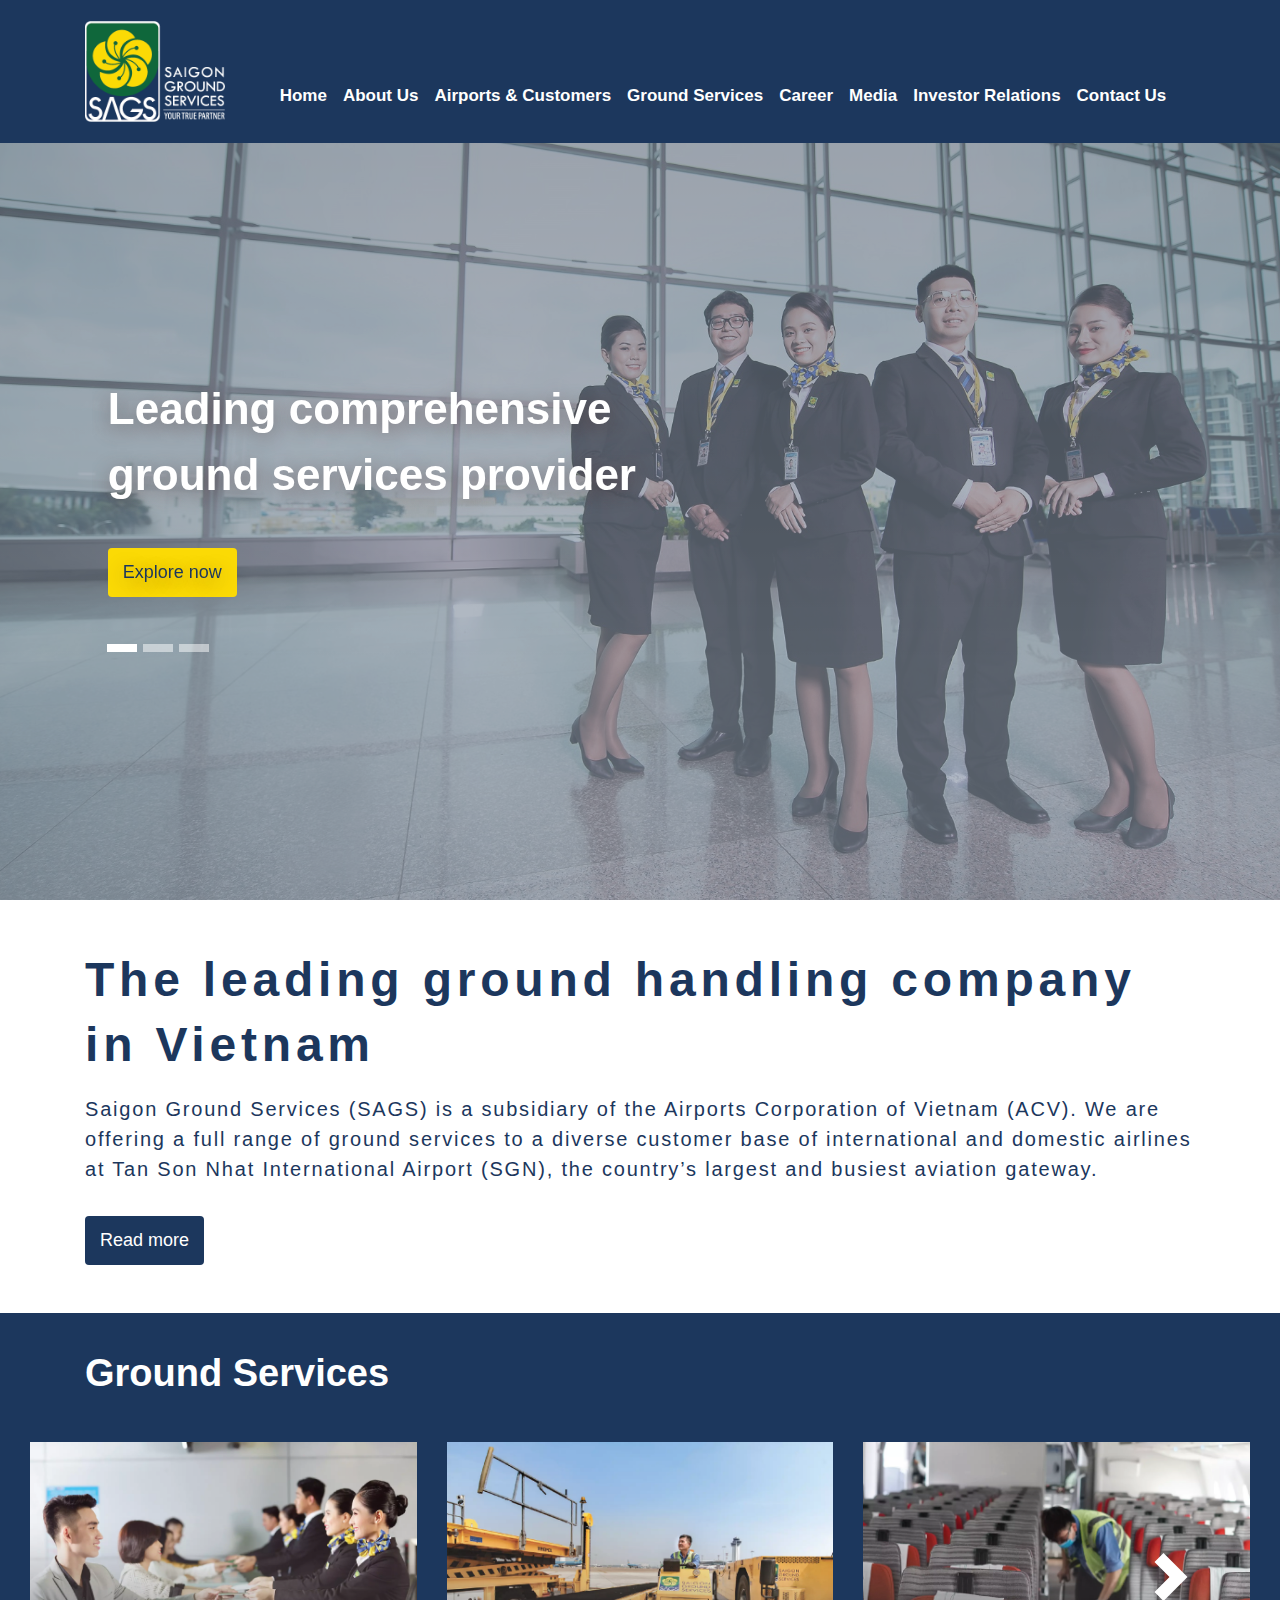
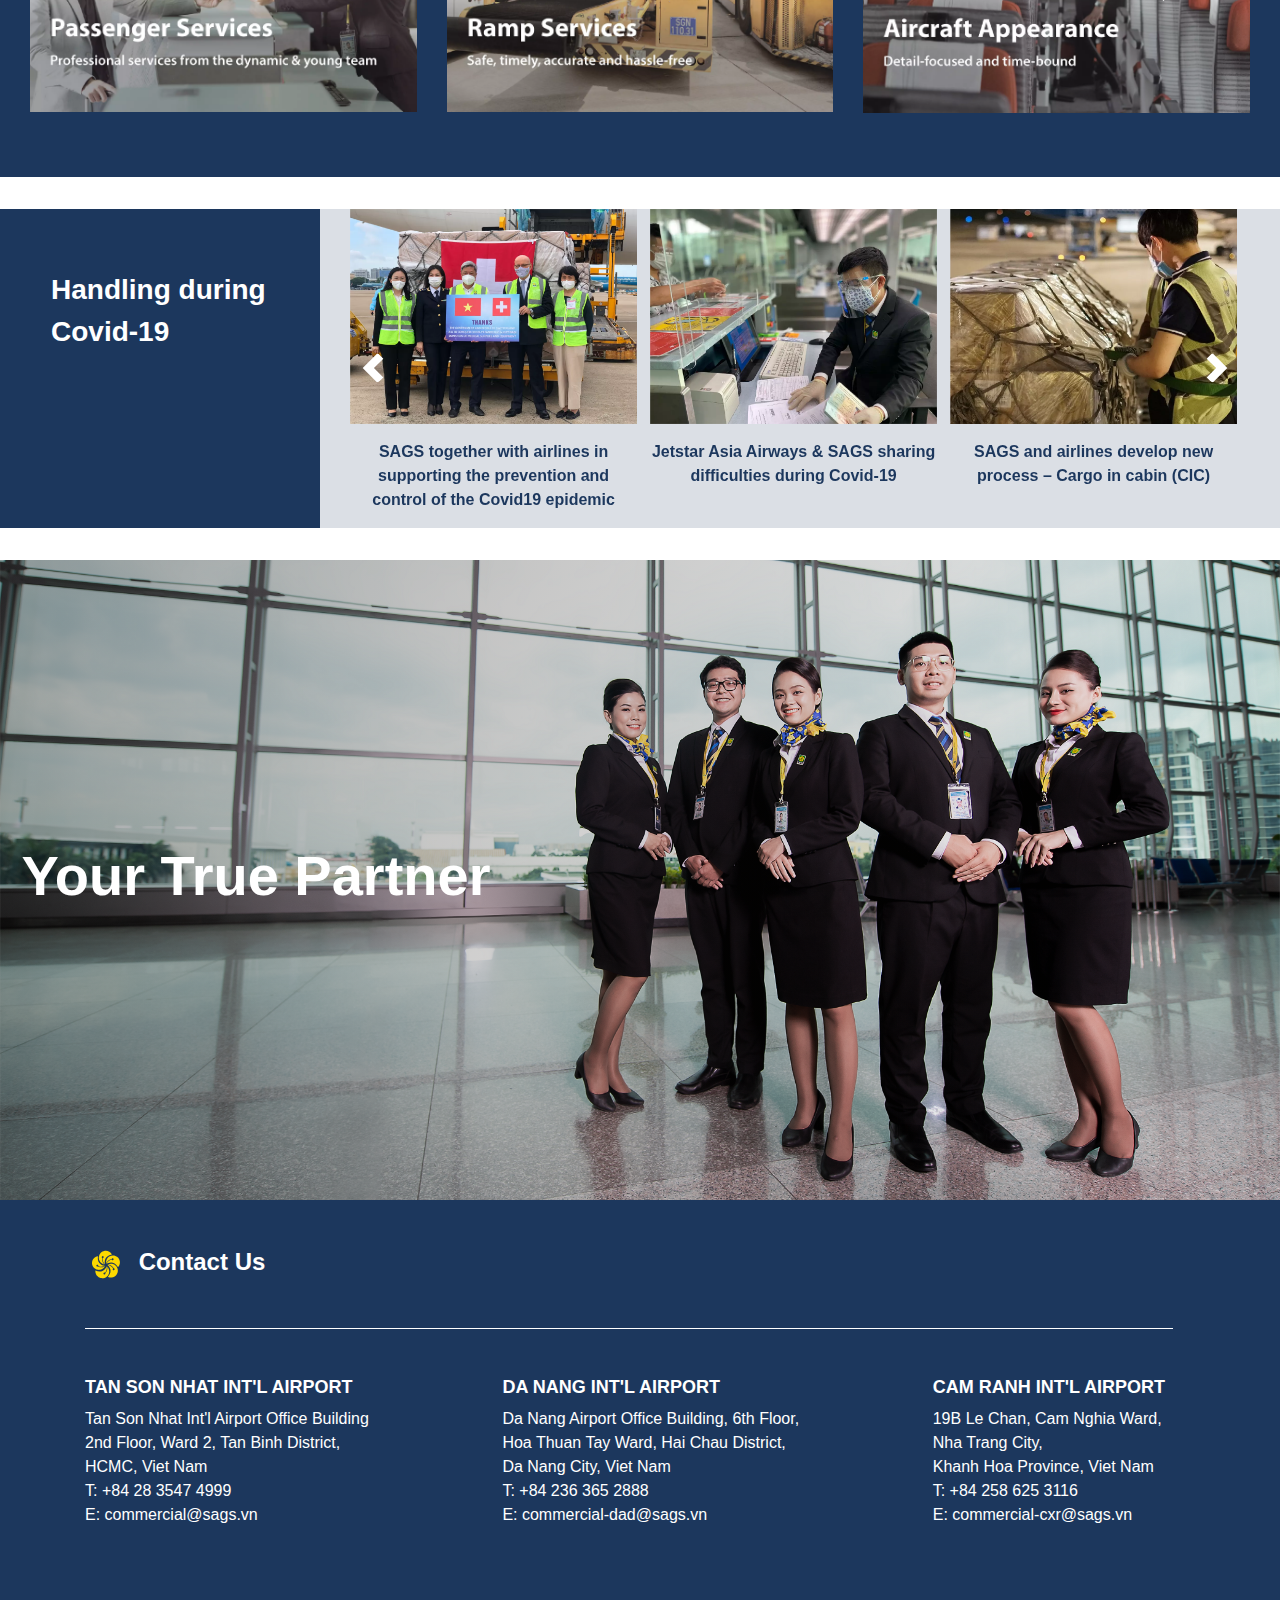
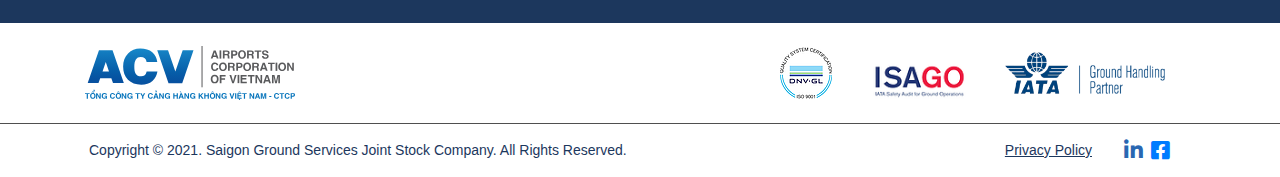
==== commit 8900306e: "Rename homepage.html to index.html" ====
--- a/index.html
+++ b/index.html
@@ -1,2207 +1,945 @@
-
-
-<!DOCTYPE HTML>
-<html lang="en">
-    <head>
-     
-         
-            <link rel="alternate" hreflang="x-default" href="https://www.changiairport.com/en.html"/>
-        
-            <link rel="alternate" hreflang="en" href="https://www.changiairport.com/en.html"/>
-        
-            <link rel="alternate" hreflang="zh" href="https://www.changiairport.com/zh.html"/>
-        
-         <link rel="canonical" href="https://www.changiairport.com/en.html"/>
-    
-    <meta charset="UTF-8"/>
-    <meta name="format-detection" content="telephone=no"/>
-    
-        
-    
-    <title>Welcome To Singapore Changi Airport </title>
-    <link rel="icon" href="/etc.clientlibs/cag/clientlibs/cag-base/resources/images/favicon.ico" type="image/x-icon"/>
-
-    
-
+<!DOCTYPE html>
+<html>
+	<head>
+		<title>SAGS - Home</title>
+		<meta charset="utf-8">
+ 		<meta name="viewport" content="width=device-width, initial-scale=1">
+		<link href="fontawesome-free-5.15.4-web/css/all.css" rel="stylesheet"/>
+  		<link rel="stylesheet" href="css/bootstrap.min.css">
+  		<link rel="stylesheet" href="css/menu.css">
+		<link rel="stylesheet" href="css/homepage.css">
+		<link rel="stylesheet" href="css/footer.css">
+		<link rel="stylesheet" href="css/autoplay-gallery-css.css" type="text/css">
+		<meta property="og:type" content="company website" />
+		<meta property="og:site_name" content="SAGS" />
+		<meta property="og:title" content="SAGS - Your True Partner" />
+		<meta property="og:url" content="https://www.sags.vn/homepage.html" />
+		<meta property="og:image" content="https://www.sags.vn/img/logosags.png" />
+		<meta property="og:image:secure_url" content="https://www.sags.vn/img/logosags.png" />
+		<meta property="og:image:type" content="image/png" />
+		<meta property="og:image:width" content="445" />
+		<meta property="og:image:height" content="260" />
+		<meta property="og:image:alt" content="SAGS - Your True Partner" />
+		<meta property="og:description" content="SAGS, Ground Handling, Aviation, Ground Services, Phục vụ mặt đất, hàng không, Công ty cổ phần Phục vụ mặt đất Sài Gòn" />
+		<meta name="description" content="SAGS, Recruitment, Ground Services, Phục vụ mặt đất, hàng không, tuyển dụng" />
+		<meta property="og:locale" content="vi_VN" />
+		<meta name="format-detection" content="format-detection" />
+		<meta name="thumbnail" content="https://www.sags.vn/img/logosags.png">
+		<meta property="article:tag" content="SAGS, Ground Handling, Aviation, Ground Services, Phục vụ mặt đất, hàng không, Công ty cổ phần Phục vụ mặt đất Sài Gòn" />
+		<meta content="SAGS, Ground Handling, Aviation, Ground Services, Phục vụ mặt đất, hàng không, Công ty cổ phần Phục vụ mặt đất Sài Gòn" />
+		<meta property="article:author" content="sags" />
+	</head>
+	<body>
+	<header>
+
+		<div class="header-screen-1200">
+			
+			<div class="container-fluid navbar-mobile">
+		<!--Recruitment-->
+
+		<!-- <div class="recruitment">
+			<a href="recruitment.html" class="recruitment-link">
+				<div class="row">
+					<marquee>
+						<img src="img/news.png" class="img-fluid">
+						Thông báo tuyển dụng và Đào tạo
+					</marquee>
+				</div>
+			</a>
+		</div> -->
+		<!--End Recruitment-->
+				
+			<nav class="navbar navbar-hover navbar-expand-lg navbar-dark">
+		
+				<div class="container mt-3 mb-3">
+					<a class="navbar-brand" href="#">
+						<img src="img/logotrang.png" alt="logosags" loading="lazy">
+					</a>
+					<button class="navbar-toggler" type="button" data-toggle="collapse" data-target="#main_nav2" aria-expanded="false" aria-label="Toggle navigation">
+						<span class="navbar-toggler-icon"></span>
+					</button>
+					<div class="collapse navbar-collapse justify-content-center font-menu" id="main_nav2">
+						<ul class="navbar-nav">
+							<li class="nav-item"><a class="nav-link" href="#">Home </a> </li>
+							<li class="nav-item dropdown">
+								<a class="nav-link" href="aboutus.html" > About Us  </a>
+								<button class="btn btn-default dropdown-toggle dropdown-mobile" type="button" id="about-us" data-toggle="dropdown" aria-haspopup="true" aria-expanded="true">
+									<span class="caret"></span>
+								</button>
+								<ul class="dropdown-menu" id="about-us">
+									<li><a class="dropdown-item" href="aboutus.html">Who We Are</a></li>
+									<li><a class="dropdown-item" href="whychoosesags.html">Why choose SAGS?</a></li>
+									<li><a class="dropdown-item" href="organizationchart.html"> Organization Chart </a></li>	
+									<li><a class="dropdown-item" href="milestones.html"> Milestones</a></li>
+									<li><a class="dropdown-item" href="certification-awards.html"> Certifications & Awards</a></li>
+								</ul>
+							</li>
+							<li class="nav-item dropdown">
+								<a class="nav-link" href="airportsandcustomers.html"> Airports & Customers  </a>
+								<button class="btn btn-default dropdown-toggle dropdown-mobile" type="button" id="airports-customers" data-toggle="dropdown" aria-haspopup="true" aria-expanded="true">
+									<span class="caret"></span>
+								</button>
+								<ul class="dropdown-menu" id="airports-customers">
+									<li><a class="dropdown-item" href="tansonnhatairport.html"> Tan Son Nhat International Airport</a></li>
+									<li><a class="dropdown-item" href="danangairport.html"> Da Nang International Airport</a></li>
+									<li><a class="dropdown-item" href="camranhairport.html"> Cam Ranh International Airport</a></li>
+								</ul>
+							</li>
+							<!--dropdown large-->	
+							<li class="nav-item dropdown">
+								<a class="nav-link" href="groundservices.html"> Ground Services </a>
+								<button class="btn btn-default dropdown-toggle dropdown-mobile" type="button" id="ground-services" data-toggle="dropdown" aria-haspopup="true" aria-expanded="true">
+									<span class="caret"></span>
+								</button>
+								<div class="dropdown-menu dropdown-large dropdown-menu-end"  id="ground-services" >
+									<div class="row">
+										<div class="col-sm-5">
+											<ul class="list-unstyled">
+												<li><a class="dropdown-item" href="passenger-services.html">Passenger Services</a></li>
+												<li><a class="dropdown-item" href="ramp-services.html"> Ramp Services </a></li>
+												<li><a class="dropdown-item" href="baggage-services.html"> Baggage Services</a></li>
+												<li><a class="dropdown-item" href="aircraft-appearance.html"> Aircraft Appearance</a></li>
+												<li><a class="dropdown-item" href="loadcontrol-flightoperations.html"> Load Control & Flight Operations </a></li>
+												<li><a class="dropdown-item" href="cargo-services.html"> Cargo Services</a></li>
+											</ul>
+										</div>
+										<div class="col-sm-6">
+											<ul class="list-unstyled">
+												<li><a class="dropdown-item" href="support-services.html"> Support Services</a></li>
+												<li><a class="dropdown-item" href="training-services.html"> Training Services </a></li>
+												<li><a class="dropdown-item" href="aviation-it-support.html"> Aviation IT Supports</a></li>
+												<li><a class="dropdown-item" href="workshop-for-ground-support-equipment.html"> Workshop for Ground Support Equipment</a></li>
+												<li><a class="dropdown-item" href="line-maintenance-services.html"> Line Maintenance Services</a></li>
+											</ul>
+										</div>
+									</div><!-- end row -->
+								</div> <!-- dropdown-large.// -->
+							</li>
+							<!--end dropdown ground services-->	
+							<li class="nav-item dropdown">
+								<a class="nav-link" href="career.html"> Career </a>
+								<button class="btn btn-default dropdown-toggle dropdown-mobile" type="button" id="career" data-toggle="dropdown" aria-haspopup="true" aria-expanded="true">
+									<span class="caret"></span>
+								</button>
+								<ul class="dropdown-menu" id="career">
+									<li><a class="dropdown-item" href="career.html"> Career </a></li>
+									<li><a class="dropdown-item" href="recruitment.html"> Recruitment </a></li>
+								</ul>
+							</li>
+							
+							<li class="nav-item dropdown">
+								<a class="nav-link" href="media.html"> Media </a>
+								<button class="btn btn-default dropdown-toggle dropdown-mobile" type="button" id="career" data-toggle="dropdown" aria-haspopup="true" aria-expanded="true">
+									<span class="caret"></span>
+								</button>
+								<ul class="dropdown-menu" id="career">
+									<li><a class="dropdown-item" href="internalnews-page01.html"> Internal News </a></li>
+									<li><a class="dropdown-item" href="public-news-page01.html"> Public News </a></li>
+								</ul>
+							</li>
+							  
+							<li class="nav-item dropdown">
+								<a class="nav-link" href="investor-relations.html"> Investor Relations </a>
+								<button class="btn btn-default dropdown-toggle dropdown-mobile" type="button" id="investor-relations" data-toggle="dropdown" aria-haspopup="true" aria-expanded="true">
+									<span class="caret"></span>
+								</button>
+								<ul class="dropdown-menu" id="investor-relations">
+									<li><a class="dropdown-item" href="announcements.html"> Announcements</a></li>
+									<li><a class="dropdown-item" href="financial-information.html">Financial Information </a></li>
+									<li><a class="dropdown-item" href="corporate-charter.html"> Corporate Charter </a></li>
+								</ul>
+							</li>
+							<li class="nav-item dropdown"><a class="nav-link" href="contact-us.html"> Contact Us </a> </li>
+						</ul>
+					</div> <!-- navbar-collapse.// -->
+				</div>
+			</nav>
+			</div>
+			<div class="gradient-overlay"></div>
+	<!--Screen < 1200px-->
 	
-
-    
+<!-- 	
+
+		 <div class="video-header">
+					<video muted autoplay loop playsinline width="100%">
+						<source src="media/HOME.mp4" type="video/mp4">
+					</video>
+			</div>
 		
-    
-
-    <meta name="keywords" content=",Changi Airport, Arrival, Departure, Transit, Flight Planner, Facilities and Services, Attractions, Shop, Dine, Discover, Changi Rewards, Changi Airport Group"/>
-
-
-    <meta name="description" content="Experience Changi Airport, a world-class service icon and destination in itself. Get flight status, travel guides, shopping and dining tips, and more!
-
-"/>
-    <meta name="template" content="cag-home-page"/>
-    <!-- Open Graph data -->
-<meta property="og:title"/>
-<meta property="og:type" content="website"/>
-<meta property="og:url"/>
-<meta property="og:description"/>
-<meta property="og:image"/>
-
-<!-- Twitter Card data -->
-<meta name="twitter:card" content="summary"/>
-<meta name="twitter:site" content="@publisher_handle"/>
-<meta name="twitter:title"/>
-<meta name="twitter:description"/>
-<meta name="twitter:creator" content="@author_handle"/>
-
-<!-- Twitter Summary card images must be at least 120x120px -->
-<meta name="twitter:image"/>
-
-      <link href="https://fonts.googleapis.com/css?family=Lato:300,400,700,900&amp;subset=latin-ext" rel="stylesheet"/>
-  <link rel="stylesheet" href="/etc.clientlibs/cag/clientlibs/cag-base/resources/css/bootstrap-3.4.1.min.css"/>
-  <link rel="stylesheet" href="https://use.fontawesome.com/releases/v5.0.13/css/all.css" integrity="sha384-DNOHZ68U8hZfKXOrtjWvjxusGo9WQnrNx2sqG0tfsghAvtVlRW3tvkXWZh58N9jp" crossorigin="anonymous"/>
-  <link rel="stylesheet" href="https://use.fontawesome.com/releases/v5.14.0/css/all.css" crossorigin="anonymous"/>
-  <meta name="viewport" content="width=device-width, initial-scale=1, user-scalable=no, viewport-fit=cover"/>
-  <script type="text/javascript" src="//cdn.innity.net/zone.js"></script>
-
-    
-    
-    
-
-    
-    
-    
-    
-<link rel="stylesheet" href="/etc.clientlibs/cag/clientlibs/cag-base.min.dc2ffb7d66e7c496bec8863921ca5a12.css" type="text/css">
-
-
-
-    
-
-    
-
-    
-
-
-<script>
-    var digitalData = {};
-    digitalData.event = digitalData.event || [];
-
-    digitalData.page = {
-        pageInfo: {
-            pageName: "changiairport:en:Welcome To Singapore Changi Airport ",
-            language: "en",
-            businessUnit: "CA"
-        },
-        category: {
-            primaryCategory: "n/a",
-            subCategory1: "n/a",
-            subCategory2: "n/a"
-        },
-        siteInfo: {
-            site: "changiairport.com"
-        }
-    };
-
-    digitalData.event.push({
-        eventInfo: {
-            eventName: "pageload",
-            type: "pageload"
-        }
-    });
-
-    // Tracking if its 404 page
-    if (document.title === "404") {
-        digitalData.event.push({
-            eventInfo: {
-                eventName: "error",
-                eventType: "pageload"
-            }
-        });
-        digitalData.error = {
-            errormessage: "404 Page Not Found.",
-            errortype: "404"
-        }
-    }
-</script>
-
-    <script src="//assets.adobedtm.com/launch-EN0c62bab40860441f97358c834fb27ce7.min.js"></script>
-
-    
-    
-    
-<script>
-    
-  window.adara = window.adara ||
-  function () {
-    (window.adara.q = window.adara.q || []).push(arguments);
-  };
-  adara('init', 'NThmMzE1NjEtNDYxNy00NTcxLWI1MWYtNWY5ZWE5MTM0NTkx', 2098);
-
-  adara('send', {
-    'pageType': "Welcome To Singapore Changi Airport ",
-    'siteLanguage': "en",
-    'siteCountry': "SG",
-    'pageCategory' : "hm"
-
-  });
-
-</script>
-<script async src="https://js.adara.com/index.js"></script>
-
-    <script type="application/ld+json">
-            { "@context": "https://schema.org", "@type": "BreadcrumbList", "itemListElement": [{"item":{"@type":"Thing","@id":"/content/cag"},"@type":"listItem","name":"www.changiairport.com","position":1},{"item":{"@type":"Thing","@id":"/en"},"@type":"listItem","name":"Changi Airport","position":2}] }
-    </script>
-    
-    <script type="application/ld+json">
-      {
-        "@context": "https://schema.org/",
-        "@type": "WebSite",
-        "name": "Changi Airport",
-        "url": "https://www.changiairport.com/en.html",
-        "potentialAction": {
-          "@type": "SearchAction",
-          "target": "https://www.changiairport.com/en/search.html#?keyword={search_term_string}",
-          "query-input": "required name=search_term_string"
-        }
-      }
-    </script>
-    <script type="application/ld+json">
-      {
-        "@context": "https://schema.org",
-        "@type": "Organization",
-        "name": "Changi Airport Singapore",
-        "url": "https://www.changiairport.com",
-        "logo": "https://www.changiairport.com/content/dam/cacorp/home/header-logo/logo-dark.png",
-        "sameAs": [
-          "https://www.facebook.com/changiairport",
-          "https://twitter.com/changiairport",
-          "https://www.instagram.com/changiairport/",
-          "https://www.youtube.com/user/FansOfChangi",
-          "https://www.linkedin.com/company/changiairportgroup"
-        ]
-      }
-    </script>
+			<div>
+				<video autoplay muted loop id="myVideo">
+				<source src="media/HOME.mp4" type="video/mp4">
+				Your browser does not support HTML5 video.
+				</video>
+			</div> 
+
+
+		Screen > 1200px-->
+			<!-- <div class="screen-1200-1600">
+				<div class="pic-wrapper">
+					<figure class="pic-1"></figure>
+					<figure class="pic-2"></figure>
+					<figure class="pic-3"></figure>
+					<figure class="pic-4"></figure>
+					<figure class="pic-5"></figure>
+					<figure class="pic-6"></figure>
+					<figure class="pic-7"></figure>
+					<figure class="pic-8"></figure>
+					<figure class="pic-9"></figure>
+					<figure class="pic-10"></figure>
+					<figure class="pic-11"></figure>
+					<figure class="pic-12"></figure>
+					<figure class="pic-13"></figure>
+					<figure class="pic-14"></figure>
+					<figure class="pic-15"></figure>
+					<figure class="pic-16"></figure>
+					<figure class="pic-17"></figure>
+					<figure class="pic-18"></figure>
+				</div>
+			</div>  -->
+
+
+
+			<section class="banner-animate" data-module="BannerAnimate">
+				<div class="bg-container">
+						<div class="src-set">
+							<img class="visible-xs" src="content/dam/cacorp/about-us/awards-and-accolades/2023/homepage/T1.jpg" alt="skytrax best airport in the world"/>
+							<img class="visible-sm" src="content/dam/cacorp/about-us/awards-and-accolades/2023/homepage/T1.jpg" alt="skytrax best airport in the world"/>
+							<img class="hidden-sm hidden-xs" src="content/dam/cacorp/about-us/awards-and-accolades/2023/homepage/T1.jpg" alt="skytrax best airport in the world"/>
+						</div>
+						<div class="src-set lazy">
+							<img class="visible-xs" data-src="content/dam/cag/home/homepage-banner/T2.jpg"/>
+							<img class="visible-sm" src="content/dam/cag/home/homepage-banner/T2.jpg"/>
+							<img class="hidden-sm hidden-xs" data-src="content/dam/cag/home/homepage-banner/T2.jpg"/>
+						</div>
+						<div class="src-set lazy">
+							<img class="visible-xs" data-src="content/dam/cag/home/homepage-banner/T3.jpg"/>
+							<img class="visible-sm" src="content/dam/cag/home/homepage-banner/T3.jpg"/>
+							<img class="hidden-sm hidden-xs" data-src="content/dam/cag/home/homepage-banner/T3.jpg"/>
+						</div>
+						<div class="src-set lazy">
+							<img class="visible-xs" data-src="content/dam/cag/home/homepage-banner//T4.jpg"/>
+							<img class="visible-sm" src="content/dam/cag/home/homepage-banner/T4.jpg"/>
+							<img class="hidden-sm hidden-xs" data-src="content/dam/cag/home/homepage-banner/T4.jpg"/>
+						</div>
+						<div class="src-set lazy">
+							<img class="visible-xs" data-src="content/dam/cag/home/homepage-banner/T5.jpg"/>
+							<img class="visible-sm" src="content/dam/cag/home/homepage-banner/T5.jpg"/>
+							<img class="hidden-sm hidden-xs" data-src="content/dam/cag/home/homepage-banner/T5.jpg"/>
+						</div>
+						<div class="src-set lazy">
+							<img class="visible-xs" data-src="content/dam/cag/home/homepage-banner/T6.jpg"/>
+							<img class="visible-sm" src="content/dam/cag/home/homepage-banner/T6.jpg"/>
+							<img class="hidden-sm hidden-xs" data-src="content/dam/cag/home/homepage-banner/T6.jpg"/>
+						</div>
+						<div class="src-set lazy">
+							<img class="visible-xs" data-src="content/dam/cag/home/homepage-banner/T7.jpg"/>
+							<img class="visible-sm" src="content/dam/cag/home/homepage-banner/T7.jpg"/>
+							<img class="hidden-sm hidden-xs" data-src="content/dam/cag/home/homepage-banner/T7.jpg"/>
+						</div>
+						<div class="src-set lazy">
+							<img class="visible-xs" data-src="content/dam/cag/home/homepage-banner/T8.jpg"/>
+							<img class="visible-sm" src="content/dam/cag/home/homepage-banner/T8.jpg"/>
+							<img class="hidden-sm hidden-xs" data-src="content/dam/cag/home/homepage-banner/T8.jpg"/>
+						</div>
+						<div class="src-set lazy">
+							<img class="visible-xs" data-src="content/dam/cag/home/homepage-banner/T9.jpg"/>
+							<img class="visible-sm" src="content/dam/cag/home/homepage-banner/T9.jpg"/>
+							<img class="hidden-sm hidden-xs" data-src="content/dam/cag/home/homepage-banner/T9.jpg"/>
+						</div>
+						<div class="src-set lazy">
+							<img class="visible-xs" data-src="content/dam/cag/home/homepage-banner/T10.jpg"/>
+							<img class="visible-sm" src="content/dam/cag/home/homepage-banner/T10.jpg"/>
+							<img class="hidden-sm hidden-xs" data-src="content/dam/cag/home/homepage-banner/T10.jpg"/>
+						</div>
+						<div class="src-set lazy">
+							<img class="visible-xs" data-src="content/dam/cag/home/homepage-banner/T11.jpg"/>
+							<img class="visible-sm" src="content/dam/cag/home/homepage-banner/T11.jpg"/>
+							<img class="hidden-sm hidden-xs" data-src="content/dam/cag/home/homepage-banner/T11.jpg"/>
+						</div>
+						<div class="src-set lazy">
+							<img class="visible-xs" data-src="content/dam/cag/home/homepage-banner/T12.jpg"/>
+							<img class="visible-sm" src="content/dam/cag/home/homepage-banner/T12.jpg"/>
+							<img class="hidden-sm hidden-xs" data-src="content/dam/cag/home/homepage-banner/T12.jpg"/>
+						</div>
+						<div class="overlay"></div>
+				</div>
+			</section>
+
+
+
+
+
+
+
+
+
+
+			
+			<div class="intro-sags container-fluid">
+			
+				<div id="carouselExampleIndicators" class="carousel slide" data-ride="carousel">			
+					<div class="carousel-inner">
+					<div class="carousel-item active carousel-item-header">
+						<h1 class="title-intro">Leading comprehensive ground services provider</h1>
+						<a href="groundservices.html" class="btn btn-header-intro" role="button">
+							Explore now
+						</a>
+					</div>
+					<div class="carousel-item carousel-item-header">
+						<h1 class="title-intro">Our Values, Vision & Mission. 
+							Commitment to our partners
+						</h1>
+
+						<a href="aboutus.html" class="btn btn-header-intro" role="button">
+							Learn more
+						</a>
+					</div>
+					<!--Be part of our ever growing aviation community-->
+					<div class="carousel-item carousel-item-header">
+						<h1 class="title-intro">Be part of our ever growing aviation community</h1>
+						<a href="airportsandcustomers.html" class="btn btn-header-intro" role="button">
+							View our partners
+						</a>
+					</div>
+					</div>
+					<ol class="carousel-indicators carousel-indicators-header">
+						<li data-target="#carouselExampleIndicators" data-slide-to="0" class="active item1"></li>
+						<li data-target="#carouselExampleIndicators" data-slide-to="1" class="item2"></li>
+						<li data-target="#carouselExampleIndicators" data-slide-to="2" class="item3"></li>
+					</ol>
+				</div>
+			</div>
+
+		</div>
+
+
+			<!-- Modal Recruitment-->
+			
+			<section>
+				
+				<div class="modal fade right" id="sideModalTRSuccessDemo" tabindex="-1" role="dialog" aria-labelledby="myModalLabel" aria-hidden="true"
+					data-backdrop="false">
+					<div class="modal-dialog modal-side modal-top-right modal-notify modal-success" role="document">
+						
+						<div class="modal-content bg-trans">
+							
+							<div class="modal-header">
+								<p class="heading lead"><b>THÔNG BÁO TUYỂN DỤNG !!</b></p>
+		
+								<button type="button" class="close" data-dismiss="modal" aria-label="Close">
+									<span aria-hidden="true" class="white-color">&times;</span>
+								</button>
+							</div>
+		
+							
+							<div class="modal-body">
+								<div class="">
+									<p class="jd"><b>Vị trí tuyển dụng</b></p>
+									<div class="border-bot"></div>
+									<a href="recruitment.html"><p class="job">Nhân viên Phục vụ hành khách</p></a>
+									<a href="recruitment.html"><p class="job">Nhân viên Điều hành, Phục vụ mặt đất</p></a>
+									<a href="recruitment.html"><p class="job">Nhân viên lái xe, vận hành TTB</p></a>
+									<a href="recruitment-cxr.html"><p class="job">Nhân viên Phục vụ hành lý, hàng hóa</p></a>
+								</div>
+							</div>
+		
+							
+							<div class="modal-footer">
+								<a role="button" href="recruitment.html" class="btn btn-modal btn-primary-modal white-color">Ứng tuyển</a>
+							</div>
+						</div>
+					
+					</div>
+				</div>
+
+		
+
+			</section>
+		
+			<!-- End Modal Recruitment-->
+			
+	</header>
+
+	<!-- GROUND HANDLING -->
+
+	<div class="container ground-handling">
+		<p class="ground-handling-heading">The leading <b>ground handling</b> company in Vietnam</p>
+		<p class="ground-handling-paragraph">Saigon Ground Services (SAGS) is a subsidiary of the Airports Corporation of Vietnam (ACV). We are 
+			offering a full range of ground services to a diverse customer base of international and domestic airlines 
+			at Tan Son Nhat International Airport (SGN), the country’s largest and busiest aviation gateway.</p>
+		<a href="aboutus.html" class="btn btn-read-more" role="button">
+			Read more
+		</a>
+	</div>
+
+    <!--END GROUND HANDLING-->
+
+	<!--SLIDER GROUND SERVICES-->
+
+	<div class="container-fluid bg-blue other-devices-grounservices">
+		<div class="container">
+			<p class="heading-46">Ground Services</h1>
+		</div>
+		<div class="bd-example ">
+			<div id="myCarousel" class="carousel slide show-neighbors" data-ride="carousel" data-interval="false">
+			  <div class="carousel-inner" role="listbox">
+				<div class="carousel-item active" >
+				  <div class="item-third col hover-zoomout" >
+				   <a href="ramp-services.html"> 
+					  <img src="slider/2.webp" class="d-block" alt="passenger-services">
+					</a>
+				  </div>
+				</div>
+				<div class="carousel-item">
+				  <div class="item-third col hover-zoomout">
+				    <a href="aircraft-appearance.html">
+					  <img src="slider/3.webp" class="d-block" alt="ramp-services">
+					</a>
+				  </div>
+				</div>
+				<div class="carousel-item">
+				  <div class="item-third col hover-zoomout">
+					<a href="baggage-services.html">
+					  <img src="slider/4.webp" class="d-block" alt="aircraft-appearance">
+					</a>
+				  </div>
+				</div>
+				<div class="carousel-item">
+				  <div class="item-third col hover-zoomout">
+					<a href="loadcontrol-flightoperations.html">
+					  <img src="slider/5.webp" class="d-block" alt="baggage-services">
+				    </a>
+				  </div>
+				</div>
+				<div class="carousel-item">
+				  <div class="item-third col hover-zoomout">
+				    <a href="cargo-services.html">
+					  <img src="slider/6.webp" class="d-block" alt="loadcontrol-flightoperations">
+					</a>
+				  </div>
+				</div>
+				<div class="carousel-item"> 
+				  <div class="item-third col hover-zoomout">
+				    <a href="support-services.html">
+					  <img src="slider/7.webp" class="d-block" alt="cargo-services">
+				    </a>
+				  </div>
+				</div>
+				<div class="carousel-item">
+				  <div class="item-third col hover-zoomout">
+				    <a href="training-services.html">
+					  <img src="slider/8.webp" class="d-block" alt="support-services">
+				    </a>
+				  </div>
+				</div>
+				<div class="carousel-item"> 
+				  <div class="item-third col hover-zoomout">
+				    <a href="aviation-it-support.html">
+					  <img src="slider/IT-04.png" class="d-block" alt="training-services">
+					</a>
+				  </div>
+				</div>
+				<div class="carousel-item"> 
+				  <div class="item-third col hover-zoomout">
+				    <a href="workshop-for-ground-support-equipment.html">
+					  <img src="slider/10.webp" class="d-block" alt="aviation-it-support">
+					</a>
+				  </div>
+				</div>
+				<div class="carousel-item"> 
+				  <div class="item-third col hover-zoomout">
+				    <a href="line-maintenance-services.html">
+					  <img src="slider/11.webp" class="d-block" alt="workshop-for-ground-support-equipment">
+				    </a>
+				  </div>
+				</div>
+				<div class="carousel-item"> 
+				  <div class="item-third col hover-zoomout">
+					<a href="passenger-services.html"> 
+					  <img src="slider/1.webp" class="d-block" alt="line-maintenance-services">
+				    </a>
+				  </div>
+				</div>
+			  </div>
+			<a class="carousel-control-prev" href="#myCarousel" role="button" data-slide="prev">
+			  <span class="carousel-control-prev-icon slider-01" aria-hidden="true"></span>
+			  <span class="sr-only">Previous</span>
+			</a>
+			<a class="carousel-control-next" href="#myCarousel" role="button" data-slide="next">
+			  <span class="carousel-control-next-icon slider-01" aria-hidden="true"></span>
+			  <span class="sr-only">Next</span>
+			</a>
+		  </div>
+		  </div>
+	</div>
+
+	<!--Mobile Ground-services-->
+		
+	<div class="container-fluid bg-blue mobile-groundservices">
+		<div class="container">
+			<p class="heading-46">Ground Services</h1>
+		</div>
+		<div class="bd-example ">
+			<div id="myCarousel01" class="carousel slide show-neighbors" data-ride="carousel" data-interval="false">
+			  <div class="carousel-inner" role="listbox">
+				<div class="carousel-item active" >
+				  <div class="item-third col hover-zoomout" >
+				   <a href="passenger-services.html">
+					  <img src="slider/1.webp" class="d-block" alt="passenger-services">
+					</a>
+				  </div>
+				</div>
+				<div class="carousel-item">
+				  <div class="item-third col hover-zoomout">
+				    <a href="ramp-services.html">
+					  <img src="slider/2.webp" class="d-block" alt="ramp-services">
+					</a>
+				  </div>
+				</div>
+				<div class="carousel-item">
+				  <div class="item-third col hover-zoomout">
+					<a href="aircraft-appearance.html">
+					  <img src="slider/3.webp" class="d-block" alt="aircraft-appearance">
+					</a>
+				  </div>
+				</div>
+				<div class="carousel-item">
+				  <div class="item-third col hover-zoomout">
+					<a href="baggage-services.html">
+					  <img src="slider/4.webp" class="d-block" alt="baggage-services">
+				    </a>
+				  </div>
+				</div>
+				<div class="carousel-item">
+				  <div class="item-third col hover-zoomout">
+				    <a href="loadcontrol-flightoperations.html">
+					  <img src="slider/5.webp" class="d-block" alt="loadcontrol-flightoperations">
+					</a>
+				  </div>
+				</div>
+				<div class="carousel-item">
+				  <div class="item-third col hover-zoomout">
+				    <a href="cargo-services.html">
+					  <img src="slider/6.webp" class="d-block" alt="cargo-services">
+				    </a>
+				  </div>
+				</div>
+				<div class="carousel-item">
+				  <div class="item-third col hover-zoomout">
+				    <a href="support-services.html">
+					  <img src="slider/7.webp" class="d-block" alt="support-services">
+				    </a>
+				  </div>
+				</div>
+				<div class="carousel-item">
+				  <div class="item-third col hover-zoomout">
+				    <a href="training-services.html">
+					  <img src="slider/8.webp" class="d-block" alt="training-services">
+					</a>
+				  </div>
+				</div>
+				<div class="carousel-item">
+				  <div class="item-third col hover-zoomout">
+				    <a href="aviation-it-support.html">
+					  <img src="slider/9.webp" class="d-block" alt="aviation-it-support">
+					</a>
+				  </div>
+				</div>
+				<div class="carousel-item">
+				  <div class="item-third col hover-zoomout">
+				    <a href="workshop-for-ground-support-equipment.html">
+					  <img src="slider/10.webp" class="d-block" alt="workshop-for-ground-support-equipment">
+				    </a>
+				  </div>
+				</div>
+				<div class="carousel-item">
+				  <div class="item-third col hover-zoomout">
+					<a href="line-maintenance-services.html">
+					  <img src="slider/11.webp" class="d-block" alt="line-maintenance-services">
+				    </a>
+				  </div>
+				</div>
+			  </div>
+			<a class="carousel-control-prev" href="#myCarousel01" role="button" data-slide="prev">
+			  <span class="carousel-control-prev-icon " aria-hidden="true"></span>
+			  <span class="sr-only">Previous</span>
+			</a>
+			<a class="carousel-control-next" href="#myCarousel01" role="button" data-slide="next">
+			  <span class="carousel-control-next-icon " aria-hidden="true"></span>
+			  <span class="sr-only">Next</span>
+			</a>
+		  </div>
+		  </div>
+	</div>
+	
+
+	<!--End-mobile-->
+
+	<!-- END SLIDER GROUND SERVICES-->
+
+	<!--HANDLING DURING COVID-19-->
+	<div class="container-fluid handling-covid-19">
+		<div class="row">
+			<div class="col-md-3 handling-heading bg-blue">
+				<div class="container">
+				<p class=" handling-title">Handling during Covid-19</p>
+
+				</div>
+			</div>
+			<div class="slider-handling-covid19 col-md-9">
+			<div class="container">
+				
+					<a class="carousel-control-prev outer-control-prev" href="#myCarousel02" role="button" data-slide="prev">
+					<span class="carousel-control-prev-icon rounded-circle slider-02 white-icon-next" aria-hidden="true"></span>
+					<i class="fas fa-angle-left fa-3x blue-icon-next" aria-hidden="true"></i> 
+					<span class="sr-only">Previous</span>
+					</a>
+				
+				<div id="myCarousel02" class="carousel slide show-neighbors02" data-interval="false">
+				  <div class="carousel-inner-02 row w-100 mx-auto" role="listbox">
+					<div class="carousel-item active" >
+					  <div class="item-third02" >
+						<a href="3kthankyouletter.html">
+							<div class="hover-zoomin mar-bot-1">
+							<img src="slider/handlingcovid19-05.webp" class="d-block" alt="3kthankyouletter">
+							</div>
+							<p class="font-title-image">Jetstar Asia Airways & SAGS sharing difficulties during Covid-19</p>
+						</a>
+					  </div>
+					</div>
+					<div class="carousel-item">
+					  <div class="item-third02">
+						<a href="handling-covid-19-01.html">
+							<div class=" hover-zoomin mar-bot-1">
+							<img src="slider/handlingcovid19-06.webp" class="d-block" alt="cargo in cabin">
+							</div>
+							<p class="font-title-image">SAGS and airlines develop new process – Cargo in cabin (CIC)</p>
+						</a>
+					  </div>
+					</div>
+					<div class="carousel-item">
+					  	<div class="item-third02">
+							<a href="handling-covid-19-02.html">
+								<div class=" hover-zoomin mar-bot-1">
+								<img src="slider/handlingcovid19-07.webp" class="d-block" alt="SAGS supports airlines on the journey of returning to the sky">
+								</div>
+								<p class="font-title-image">SAGS supports airlines on the journey of returning to the sky</p>
+							</a>
+						</div>
+					</div>
+					<div class="carousel-item">
+					  <div class="item-third02">
+						<a href="handling-covid-19-03.html">
+							<div class=" hover-zoomin mar-bot-1">
+							<img src="slider/handlingcovid19-08.webp" class="d-block" alt="SAGS determines to fight against Covid-19">
+							</div>
+							<p class="font-title-image">SAGS determines to fight against Covid-19</p>
+						</a>
+					  </div>
+					</div>
+					<div class="carousel-item">
+						<div class="item-third02">
+							<a href="sagstogetherwithairlinesinsupportingthepreventionandcontrolofthecovid19epidemic.html">
+								<div class=" hover-zoomin mar-bot-1">
+								<img src="slider/handlingcovid19-04.webp" class="d-block" alt="SAGS together with airlines in supporting the prevention and control of the Covid19 epidemic">
+								</div>
+								<p class="font-title-image">SAGS together with airlines in supporting the prevention and control of the Covid19 epidemic</p>
+							</a>
+						</div>
+					  </div>
+				  </div>
+			  </div>
+			  
+				<a class="carousel-control-next outer-control-next " href="#myCarousel02" role="button" data-slide="next">
+				  <span class="carousel-control-next-icon rounded-circle slider-02 white-icon-next" aria-hidden="true"></span>
+				  <i class="fas fa-angle-right fa-3x blue-icon-next" aria-hidden="true"></i> 
+				  <span class="sr-only">Next</span>
+				</a>
+				
+			  </div>
+			  
+			</div>
+		</div>
+	</div>
+
+	<!--mobile slider handling-->
+
+	<div class="container carousel-handling-covid-19-mobile">
+		<div id="carousel-mobile-handling-covid-19" class="carousel slide border" data-ride="carousel" data-interval="false">
+		  <div class="carousel-inner">
+			<div class="carousel-item active bg-dark">
+				<a href="sagstogetherwithairlinesinsupportingthepreventionandcontrolofthecovid19epidemic.html">
+					<img class="d-block w-100 opacity-75" src="slider/handlingcovid19-04.webp" alt="Passenger Services">
+					<div class="carousel-caption ">
+					<small>
+						SAGS together with airlines in supporting the prevention and 
+						control of the Covid19 epidemic
+					</small>
+					</div>
+				</a>
+			 </div>
+			 <div class="carousel-item bg-dark">
+				<a href="3kthankyouletter.html">
+					<img class="d-block w-100 opacity-75" src="slider/handlingcovid19-05.webp" alt="Passenger Services">
+					<div class="carousel-caption ">
+					<small>
+						Jetstar Asia Airways & SAGS sharing difficulties during Covid-19
+					</small>
+					</div>
+				</a>
+			 </div>
+			 <div class="carousel-item bg-dark">
+				<a href="handling-covid-19-01.html">
+					<img class="d-block w-100 opacity-75" src="slider/handlingcovid19-06.webp" alt="Passenger Services">
+					<div class="carousel-caption ">
+					<small>
+						SAGS and airlines develop new process – Cargo in cabin (CIC)
+					</small>
+					</div>
+				</a>
+			 </div>
+			 <div class="carousel-item bg-dark">
+				<a href="handling-covid-19-02.html">
+					<img class="d-block w-100 opacity-75" src="slider/handlingcovid19-07.webp" alt="Passenger Services">
+					<div class="carousel-caption ">
+					<small>
+						SAGS supports airlines on the journey of returning to the sky
+					</small>
+					</div>
+				</a>
+			 </div>
+			 <div class="carousel-item bg-dark">
+				<a href="handling-covid-19-03.html">
+					<img class="d-block w-100 opacity-75" src="slider/handlingcovid19-08.webp" alt="Passenger Services">
+					<div class="carousel-caption ">
+					<small>
+						SAGS determines to fight against Covid-19
+					</small>
+					</div>
+				</a>
+			 </div>
+		  </div>
+		  <!--Controls-->
+		  <a class="carousel-control-prev" href="#carousel-mobile-handling-covid-19" role="button" data-slide="prev">
+			<span class="carousel-control-prev-icon" aria-hidden="true"></span>
+			<span class="sr-only">Previous</span> 
+		  </a>
+		  <a class="carousel-control-next" href="#carousel-mobile-handling-covid-19" role="button" data-slide="next">
+			 <span class="carousel-control-next-icon" aria-hidden="true"></span>
+			 <span class="sr-only">Next</span>
+		  </a> 
+		</div>
+	 </div>
+
+	<!--end mobile slider handling-->
+
+	<!--END HANDLING DURING COVID-19-->
+
+	<!--Image Your True Partner-->
+	
+	<div class="container-fluid your-true-partner">
+		<img src="img/homepage/webp/yourtruepartner.png" alt="SAGS Your True Partner" style="width:100%;">
+		<div class="gradient-overlay-ytpn"></div>
+		<div class="centered-left"><h1 class="your-true-partner-font">Your True Partner</h2></div>
+	  </div>
+	 
+	  
+	<!--FOOTER-->     
+    <!--FOOTER TOP-->
+	<div>
+	 <div class="container-fluid footer-top">
+		<div class="row mb-5"> 
+		  <button
+			type="button"
+			class="btn btn-light btn-md "
+			id="btn-back-to-top">
+			<i class="fa fa-angle-up size-icon-arrow" aria-hidden="true"></i>
+		  </button>
+		</div> 
   
-</head>
-
-    
-
-
-
-
-
-    <body>
-    <input type="hidden" id="Config_Adara_Enabled" name="Config_Adara_Enabled" value="1"/>
-    	
-            
-
-
-<noscript><iframe src="//www.googletagmanager.com/ns.html?id=GTM-MTWPCSC" height="0" width="0" style="display:none;visibility:hidden"></iframe></noscript>
-<script>(function(w,d,s,l,i){w[l]=w[l]||[];w[l].push({'gtm.start':
-        new Date().getTime(),event:'gtm.js'});var f=d.getElementsByTagName(s)[0],
-    j=d.createElement(s),dl=l!='dataLayer'?'&l='+l:'';j.async=true;j.src=
-    '//www.googletagmanager.com/gtm.js?id='+i+dl;f.parentNode.insertBefore(j,f);
-})(window,document,"script","dataLayer",'GTM-MTWPCSC');</script>
-
-
-            
-            
-                
-                
-
-
-
-                <div class="container-fluid">
-	<div class="row">
-    	<div class="container-header">
-        	
-			 
-<div class="top-noti" data-module="TopNoti">
-    <div class="container top-noti__container">
-        <div class="row">
-            <ul class=" top-noti__list">
-                <li data-showondatetime="03-21-2023T15:56:00+0800" data-showoffdatetime="04-22-2023T23:59:00+0800" data-seemoredesktop="2" data-seemoremobile="3">
-                    <div class="top-noti__circle-i"><span class="icon icon-inline-block icon-circle-i"></span></div>
-                    <div class="col-sm-10 col-sm-push-1 col-xs-8 col-xs-push-2 top-noti__content">
-                        <div class="top-noti__p text-sm-08 text-xs-06 rich-text-content">
-							<p><b>Relocation of Jetstar</b></p>
-<p>Jetstar will operate from Terminal 4 from 22 March. Please check <a href="https://www.changiairport.com/en/flights/departures.html">here</a> or iChangi app for the latest flight information.</p>
-
-							
-                        </div>
-                        <div class="text-center">
-                            <a href="javascript:void(0)" class="top-noti__more">See more <i class="fas fa-angle-down"></i></a>
-                            <a href="javascript:void(0)" class="top-noti__less">See less <i class="fas fa-angle-up"></i></a>
-                        </div>
-                    </div>
-                    <div class="btn-close__wraper">
-                        <a href="javascript:void(0)" class="top-noti__close js-noti-close"></a>
-                    </div>
-                </li>
-            
-                <li data-showondatetime="03-21-2023T15:56:00+0800" data-showoffdatetime="04-25-2023T23:59:00+0800" data-seemoredesktop="2" data-seemoremobile="3">
-                    <div class="top-noti__circle-i"><span class="icon icon-inline-block icon-circle-i"></span></div>
-                    <div class="col-sm-10 col-sm-push-1 col-xs-8 col-xs-push-2 top-noti__content">
-                        <div class="top-noti__p text-sm-08 text-xs-06 rich-text-content">
-							<p><b>Firefly Flight Operations</b></p>
-<p>New flights to Penang will operate from Changi Airport T2 from 26 March while flights to Subang will continue at Seletar Airport. </p>
-
-							
-                        </div>
-                        <div class="text-center">
-                            <a href="javascript:void(0)" class="top-noti__more">See more <i class="fas fa-angle-down"></i></a>
-                            <a href="javascript:void(0)" class="top-noti__less">See less <i class="fas fa-angle-up"></i></a>
-                        </div>
-                    </div>
-                    <div class="btn-close__wraper">
-                        <a href="javascript:void(0)" class="top-noti__close js-noti-close"></a>
-                    </div>
-                </li>
-            
-                <li data-showondatetime="03-21-2023T15:56:00+0800" data-showoffdatetime="03-26-2023T01:00:00+0800" data-seemoredesktop="2" data-seemoremobile="3">
-                    <div class="top-noti__circle-i"><span class="icon icon-inline-block icon-circle-i"></span></div>
-                    <div class="col-sm-10 col-sm-push-1 col-xs-8 col-xs-push-2 top-noti__content">
-                        <div class="top-noti__p text-sm-08 text-xs-06 rich-text-content">
-							<p><b>Earth Hour on 25 March</b></p>
-<p>There will be no Light &amp; Sound Show (HSBC Rain Vortex) at 8:30pm, and other non-essential lighting may also be dimmed or turned off. </p>
-
-							
-                        </div>
-                        <div class="text-center">
-                            <a href="javascript:void(0)" class="top-noti__more">See more <i class="fas fa-angle-down"></i></a>
-                            <a href="javascript:void(0)" class="top-noti__less">See less <i class="fas fa-angle-up"></i></a>
-                        </div>
-                    </div>
-                    <div class="btn-close__wraper">
-                        <a href="javascript:void(0)" class="top-noti__close js-noti-close"></a>
-                    </div>
-                </li>
-            </ul>
-        </div>
-    </div>
-</div>
-
-            
-
-    <p style="margin: 0;" data-emptytext="Configure Navigation" class="cq-placeholder"></p>
-
-
-
-
-
-
-<!--Header -->
-<header class="dark">
-    <div class="header ">
-        <div class="header-bar">
-            <div class="header__container">
-                <div class="navigate">
-                  
-                  
-
-				  <div class="cag_logo_comp hidden-lg position-relative">
-					<a data-tracking-link-section="header" data-tracking-link-name="home-logo" href="/en.html">
-						<div class="nvg-logo nvg-logo--mb">
-					        <img class="logo-light" src="/content/dam/cacorp/home/header-logo/logo-light.png" alt=""/>
-					        <img class="logo-dark" src="/content/dam/cacorp/home/header-logo/logo-dark.png" alt=""/>
-					    </div>
-					</a>
-				  </div>
-				  <div class="nvg" data-module="Navigate">
-					<div class="nvg-wraper">
-					  <div class="container nvg-container clearfix">
-						<div class="row full-height">
-						  <!-- Logo container -->
-						  <div class="logo_container">
-							<div class="row">
-							  <div class="cag_logo_comp">
-								<a data-tracking-link-section="header" data-tracking-link-name="home-logo" href="/en.html">
-									<div class="nvg-logo">
-					                    <img class="logo-light" src="/content/dam/cacorp/home/header-logo/logo-light.png" alt=""/>
-					                    <img class="logo-dark" src="/content/dam/cacorp/home/header-logo/logo-dark.png" alt=""/>
-					                </div>
-								</a>
-							  </div>
-							  <div class="nvg__lang hidden-lg">
-								
-								
-									<span class="flag-container"><i class="icon icon-language-en"></i></span>
-								
-								
-								
-								
-								  <select data-tracking-hpinteraction class="nvg-select" data-module="NavigateSelect">
-								  
-									  <option value="/en.html" selected disabled>
-										  EN
-									  </option>
-								  
-								  
-								
-								  
-								  
-									  <option value="/zh.html">
-										  中文
-									  </option>
-								  
-								</select>
-							  </div>
-							</div>
-						  </div>
-						  <!-- Main Navigation container -->
-						  <div class="pull-right main-nav_container nvg__menu-container clearfix main-navigation col-lg-12">
-							<div class="swiper-container nvg__mb-tabs clearfix hidden-lg text-center">
-							  <div class="swiper-wrapper clearfix">
-									
-										<div class="swiper-slide nvg__mb-tab-item active"><a href="/en.html">AIRPORT</a></div>
-									
-									
-							  
-									
-									
-										<div class="swiper-slide nvg__mb-tab-item">
-											<a data-tracking-hpinteraction data-tracking-hpinteraction-value="Sites: CORPORATE" href="/corporate.html">CORPORATE</a>
-										</div>
-									
-							  
-									
-									
-										<div class="swiper-slide nvg__mb-tab-item">
-											<a data-tracking-hpinteraction data-tracking-hpinteraction-value="Sites: JEWEL" href="http://jewelchangiairport.com/" target="_blank">JEWEL</a>
-										</div>
-									
-							  
-									
-									
-										<div class="swiper-slide nvg__mb-tab-item">
-											<a data-tracking-hpinteraction data-tracking-hpinteraction-value="Sites: BLOG" href="http://nowboarding.changiairport.com/" target="_blank">BLOG</a>
-										</div>
-									
-							  </div>
-							  <!-- Add Arrows -->
-							  <div class="swiper-button-nav swiper-button-next"></div>
-							  <div class="swiper-button-nav swiper-button-prev"></div>
-							</div>
-							<ul id="left-nav" class="nvg-menu col-lg-6 col-lg-push-2">
-							  <li class="nvg-item nvg-item--has-child ">
-							  <div class="nvg-item__a">
-								  <a data-tracking-hpinteraction data-tracking-hpinteraction-value="Menu: FLIGHTS" data-tracking-link-section="header" href="/en/flights.html">FLIGHTS</a>
-							  </div>
-								<div class="sub-nvg">
-								  <div class="container sub-nvg__container">
-									<div class="row row-flex">
-									  <ul class="sub-nvg__menu col-lg-3 col-lg-push-2">
-										
-											<li class="sub-nvg__menu-item">
-												<a data-tracking-hpinteraction data-tracking-hpinteraction-value="Menu: FLIGHTS>SEARCH ARRIVING FLIGHTS" data-tracking-link-section="navigation: FLIGHTS" class="sub-nvg__menu-item__a" href="/en/flights/arrivals.html">SEARCH ARRIVING FLIGHTS</a>
-											</li>
-										
-											<li class="sub-nvg__menu-item">
-												<a data-tracking-hpinteraction data-tracking-hpinteraction-value="Menu: FLIGHTS>SEARCH DEPARTING FLIGHTS" data-tracking-link-section="navigation: FLIGHTS" class="sub-nvg__menu-item__a" href="/en/flights/departures.html">SEARCH DEPARTING FLIGHTS</a>
-											</li>
-										
-											<li class="sub-nvg__menu-item">
-												<a data-tracking-hpinteraction data-tracking-hpinteraction-value="Menu: FLIGHTS>AIRLINE INFORMATION" data-tracking-link-section="navigation: FLIGHTS" class="sub-nvg__menu-item__a" href="/en/flights/airlines.html">AIRLINE INFORMATION</a>
-											</li>
-										
-										
-									  </ul>
-									  
-									  
-											<ul class="sub-nvg__menu col-lg-3 col-lg-push-2">
-											  
-											  
-											</ul>
-									  
-										
-											 
-											 
-												<ul class="sub-nvg__menu col-lg-3 col-lg-push-2">
-												  
-												  
-												</ul>
-											 
-										 
-									</div>
-								  </div>
-								</div>
-							  </li>
-							
-							  <li class="nvg-item nvg-item--has-child ">
-							  <div class="nvg-item__a">
-								  <a data-tracking-hpinteraction data-tracking-hpinteraction-value="Menu: AIRPORT GUIDE" data-tracking-link-section="header" href="/en/airport-guide.html">AIRPORT GUIDE</a>
-							  </div>
-								<div class="sub-nvg">
-								  <div class="container sub-nvg__container">
-									<div class="row row-flex">
-									  <ul class="sub-nvg__menu col-lg-3 col-lg-push-2">
-										
-											<li class="sub-nvg__menu-item">
-												<a data-tracking-hpinteraction data-tracking-hpinteraction-value="Menu: AIRPORT GUIDE>TERMINAL 2" data-tracking-link-section="navigation: AIRPORT GUIDE" class="sub-nvg__menu-item__a" href="/en/airport-guide/terminal-2.html">TERMINAL 2</a>
-											</li>
-										
-											<li class="sub-nvg__menu-item">
-												<a data-tracking-hpinteraction data-tracking-hpinteraction-value="Menu: AIRPORT GUIDE>TERMINAL 4 " data-tracking-link-section="navigation: AIRPORT GUIDE" class="sub-nvg__menu-item__a" href="/en/airport-guide/terminal-4.html">TERMINAL 4 </a>
-											</li>
-										
-											<li class="sub-nvg__menu-item">
-												<a data-tracking-hpinteraction data-tracking-hpinteraction-value="Menu: AIRPORT GUIDE>ARRIVAL GUIDE" data-tracking-link-section="navigation: AIRPORT GUIDE" class="sub-nvg__menu-item__a" href="/en/airport-guide/arriving.html">ARRIVAL GUIDE</a>
-											</li>
-										
-											<li class="sub-nvg__menu-item">
-												<a data-tracking-hpinteraction data-tracking-hpinteraction-value="Menu: AIRPORT GUIDE>DEPARTURE GUIDE" data-tracking-link-section="navigation: AIRPORT GUIDE" class="sub-nvg__menu-item__a" href="/en/airport-guide/departing.html">DEPARTURE GUIDE</a>
-											</li>
-										
-											<li class="sub-nvg__menu-item">
-												<a data-tracking-hpinteraction data-tracking-hpinteraction-value="Menu: AIRPORT GUIDE>TRANSITING GUIDE" data-tracking-link-section="navigation: AIRPORT GUIDE" class="sub-nvg__menu-item__a" href="/en/airport-guide/transit.html">TRANSITING GUIDE</a>
-											</li>
-										
-										
-									  </ul>
-									  
-									  
-											<ul class="sub-nvg__menu col-lg-3 col-lg-push-2">
-											  
-												  <li class="sub-nvg__menu-item">
-													  <a data-tracking-hpinteraction data-tracking-hpinteraction-value="Menu: AIRPORT GUIDE>FACILITIES AND SERVICES" class="sub-nvg__menu-item__a" href="/en/airport-guide/facilities-and-services.html">FACILITIES AND SERVICES</a>
-												  </li>
-											  
-												  <li class="sub-nvg__menu-item">
-													  <a data-tracking-hpinteraction data-tracking-hpinteraction-value="Menu: AIRPORT GUIDE>SPECIAL ASSISTANCE" class="sub-nvg__menu-item__a" href="/en/airport-guide/special-assistance.html">SPECIAL ASSISTANCE</a>
-												  </li>
-											  
-												  <li class="sub-nvg__menu-item">
-													  <a data-tracking-hpinteraction data-tracking-hpinteraction-value="Menu: AIRPORT GUIDE>TRANSPORT" class="sub-nvg__menu-item__a" href="/en/airport-guide/transport.html">TRANSPORT</a>
-												  </li>
-											  
-											  
-											</ul>
-									  
-										
-											 
-											 
-												<ul class="sub-nvg__menu col-lg-3 col-lg-push-2">
-												  
-												  
-												</ul>
-											 
-										 
-									</div>
-								  </div>
-								</div>
-							  </li>
-							
-							  <li class="nvg-item nvg-item--has-child ">
-							  <div class="nvg-item__a">
-								  <a data-tracking-hpinteraction data-tracking-hpinteraction-value="Menu: DISCOVER" data-tracking-link-section="header" href="/en/discover.html">DISCOVER</a>
-							  </div>
-								<div class="sub-nvg">
-								  <div class="container sub-nvg__container">
-									<div class="row row-flex">
-									  <ul class="sub-nvg__menu col-lg-3 col-lg-push-2">
-										
-											<li class="sub-nvg__menu-item">
-												<a data-tracking-hpinteraction data-tracking-hpinteraction-value="Menu: DISCOVER>ATTRACTIONS " data-tracking-link-section="navigation: DISCOVER" class="sub-nvg__menu-item__a" href="/en/discover/attractions.html">ATTRACTIONS </a>
-											</li>
-										
-											<li class="sub-nvg__menu-item">
-												<a data-tracking-hpinteraction data-tracking-hpinteraction-value="Menu: DISCOVER>JEWEL CHANGI AIRPORT" data-tracking-link-section="navigation: DISCOVER" class="sub-nvg__menu-item__a" href="/en/discover/jewel.html">JEWEL CHANGI AIRPORT</a>
-											</li>
-										
-											<li class="sub-nvg__menu-item">
-												<a data-tracking-hpinteraction data-tracking-hpinteraction-value="Menu: DISCOVER>EVENTS AT CHANGI" data-tracking-link-section="navigation: DISCOVER" class="sub-nvg__menu-item__a" href="/en/discover/events-at-changi.html">EVENTS AT CHANGI</a>
-											</li>
-										
-											<li class="sub-nvg__menu-item">
-												<a data-tracking-hpinteraction data-tracking-hpinteraction-value="Menu: DISCOVER>CHANGI AIRPORT CONNECTOR" data-tracking-link-section="navigation: DISCOVER" class="sub-nvg__menu-item__a" href="/en/discover/changi-airport-connector.html">CHANGI AIRPORT CONNECTOR</a>
-											</li>
-										
-											<li class="sub-nvg__menu-item">
-												<a data-tracking-hpinteraction data-tracking-hpinteraction-value="Menu: DISCOVER>CHANGI PRECINCT" data-tracking-link-section="navigation: DISCOVER" class="sub-nvg__menu-item__a" href="/en/discover/changi-precinct.html">CHANGI PRECINCT</a>
-											</li>
-										
-										
-									  </ul>
-									  
-									  
-											<ul class="sub-nvg__menu col-lg-3 col-lg-push-2">
-											  
-												  <li class="sub-nvg__menu-item">
-													  <a data-tracking-hpinteraction data-tracking-hpinteraction-value="Menu: DISCOVER>WEDDINGS AT CHANGI AIRPORT " class="sub-nvg__menu-item__a" href="/en/discover/weddings-at-Changi.html">WEDDINGS AT CHANGI AIRPORT </a>
-												  </li>
-											  
-												  <li class="sub-nvg__menu-item">
-													  <a data-tracking-hpinteraction data-tracking-hpinteraction-value="Menu: DISCOVER>CHANGI KIDS CLUB" class="sub-nvg__menu-item__a" href="/en/discover/changi-love-kids.html">CHANGI KIDS CLUB</a>
-												  </li>
-											  
-												  <li class="sub-nvg__menu-item">
-													  <a data-tracking-hpinteraction data-tracking-hpinteraction-value="Menu: DISCOVER>TRAVEL DEALS" class="sub-nvg__menu-item__a" href="/en/discover/travel-deals.html">TRAVEL DEALS</a>
-												  </li>
-											  
-												  <li class="sub-nvg__menu-item">
-													  <a data-tracking-hpinteraction data-tracking-hpinteraction-value="Menu: DISCOVER>AIRPORT TOURS" class="sub-nvg__menu-item__a" href="/en/discover/our-tours.html">AIRPORT TOURS</a>
-												  </li>
-											  
-												  <li class="sub-nvg__menu-item">
-													  <a data-tracking-hpinteraction data-tracking-hpinteraction-value="Menu: DISCOVER>LEARNING JOURNEYS" class="sub-nvg__menu-item__a" href="/en/discover/learning-journeys.html">LEARNING JOURNEYS</a>
-												  </li>
-											  
-											  
-											</ul>
-									  
-										
-											 
-											 
-												<ul class="sub-nvg__menu col-lg-3 col-lg-push-2">
-												  
-													  <li class="sub-nvg__menu-item">
-														  <a data-tracking-hpinteraction data-tracking-hpinteraction-value="Menu: DISCOVER>TRAVEL MADE SPECIAL" class="sub-nvg__menu-item__a" href="/en/discover/travel-made-special.html">TRAVEL MADE SPECIAL</a>
-													  </li>
-												  
-												  
-												</ul>
-											 
-										 
-									</div>
-								  </div>
-								</div>
-							  </li>
-							
-							  <li class="nvg-item nvg-item--has-child ">
-							  <div class="nvg-item__a">
-								  <a data-tracking-hpinteraction data-tracking-hpinteraction-value="Menu: SHOP" data-tracking-link-section="header" href="/en/shop.html">SHOP</a>
-							  </div>
-								<div class="sub-nvg">
-								  <div class="container sub-nvg__container">
-									<div class="row row-flex">
-									  <ul class="sub-nvg__menu col-lg-3 col-lg-push-2">
-										
-											<li class="sub-nvg__menu-item">
-												<a data-tracking-hpinteraction data-tracking-hpinteraction-value="Menu: SHOP>SHOPPING DIRECTORY" data-tracking-link-section="navigation: SHOP" class="sub-nvg__menu-item__a" href="/en/shop/shopping-directory.html">SHOPPING DIRECTORY</a>
-											</li>
-										
-											<li class="sub-nvg__menu-item">
-												<a data-tracking-hpinteraction data-tracking-hpinteraction-value="Menu: SHOP>GREAT DEALS" data-tracking-link-section="navigation: SHOP" class="sub-nvg__menu-item__a" href="/en/shop/promotions.html">GREAT DEALS</a>
-											</li>
-										
-											<li class="sub-nvg__menu-item">
-												<a data-tracking-hpinteraction data-tracking-hpinteraction-value="Menu: SHOP>SHOP ONLINE" data-tracking-link-section="navigation: SHOP" class="sub-nvg__menu-item__a" href="/en/shop/online-duty-free-shopping.html">SHOP ONLINE</a>
-											</li>
-										
-											<li class="sub-nvg__menu-item">
-												<a data-tracking-hpinteraction data-tracking-hpinteraction-value="Menu: SHOP>CHANGI SHOPPING CONCIERGE" data-tracking-link-section="navigation: SHOP" class="sub-nvg__menu-item__a" href="/en/shop/changi-shopping-concierge.html" target="_blank">CHANGI SHOPPING CONCIERGE</a>
-											</li>
-										
-											<li class="sub-nvg__menu-item">
-												<a data-tracking-hpinteraction data-tracking-hpinteraction-value="Menu: SHOP>CHANGI PAY" data-tracking-link-section="navigation: SHOP" class="sub-nvg__menu-item__a" href="/en/shop/changipay.html">CHANGI PAY</a>
-											</li>
-										
-										
-									  </ul>
-									  
-									  
-											<ul class="sub-nvg__menu col-lg-3 col-lg-push-2">
-											  
-												  <li class="sub-nvg__menu-item">
-													  <a data-tracking-hpinteraction data-tracking-hpinteraction-value="Menu: SHOP>CHANGI 1ST" class="sub-nvg__menu-item__a" href="/en/shop/changi-1st.html">CHANGI 1ST</a>
-												  </li>
-											  
-											  
-											</ul>
-									  
-										
-											 
-											 
-												<ul class="sub-nvg__menu col-lg-3 col-lg-push-2">
-												  
-												  
-												</ul>
-											 
-										 
-									</div>
-								  </div>
-								</div>
-							  </li>
-							
-							  <li class="nvg-item nvg-item--has-child ">
-							  <div class="nvg-item__a">
-								  <a data-tracking-hpinteraction data-tracking-hpinteraction-value="Menu: DINE" data-tracking-link-section="header" href="/en/dine.html">DINE</a>
-							  </div>
-								<div class="sub-nvg">
-								  <div class="container sub-nvg__container">
-									<div class="row row-flex">
-									  <ul class="sub-nvg__menu col-lg-3 col-lg-push-2">
-										
-											<li class="sub-nvg__menu-item">
-												<a data-tracking-hpinteraction data-tracking-hpinteraction-value="Menu: DINE>DINING DIRECTORY" data-tracking-link-section="navigation: DINE" class="sub-nvg__menu-item__a" href="/en/dine/dining-directory.html">DINING DIRECTORY</a>
-											</li>
-										
-											<li class="sub-nvg__menu-item">
-												<a data-tracking-hpinteraction data-tracking-hpinteraction-value="Menu: DINE>GREAT DEALS" data-tracking-link-section="navigation: DINE" class="sub-nvg__menu-item__a" href="/en/dine/promotions.html">GREAT DEALS</a>
-											</li>
-										
-											<li class="sub-nvg__menu-item">
-												<a data-tracking-hpinteraction data-tracking-hpinteraction-value="Menu: DINE>CHANGI EATS - FOOD ORDER AND DELIVERY" data-tracking-link-section="navigation: DINE" class="sub-nvg__menu-item__a" href="/en/dine/Changi-Eats.html" target="_blank">CHANGI EATS - FOOD ORDER AND DELIVERY</a>
-											</li>
-										
-										
-									  </ul>
-									  
-									  
-											<ul class="sub-nvg__menu col-lg-3 col-lg-push-2">
-											  
-											  
-											</ul>
-									  
-										
-											 
-											 
-												<ul class="sub-nvg__menu col-lg-3 col-lg-push-2">
-												  
-												  
-												</ul>
-											 
-										 
-									</div>
-								  </div>
-								</div>
-							  </li>
-							
-							  <li class="nvg-item nvg-item--has-child ">
-							  <div class="nvg-item__a">
-								  <a data-tracking-hpinteraction data-tracking-hpinteraction-value="Menu: CHANGI REWARDS" data-tracking-link-section="header" href="/en/changirewards.html">CHANGI REWARDS</a>
-							  </div>
-								<div class="sub-nvg">
-								  <div class="container sub-nvg__container">
-									<div class="row row-flex">
-									  <ul class="sub-nvg__menu col-lg-3 col-lg-push-2">
-										
-											<li class="sub-nvg__menu-item">
-												<a data-tracking-hpinteraction data-tracking-hpinteraction-value="Menu: CHANGI REWARDS>SIGN UP OR LOGIN" data-tracking-link-section="navigation: CHANGI REWARDS" class="sub-nvg__menu-item__a" href="/en/changirewards/signup.html">SIGN UP OR LOGIN</a>
-											</li>
-										
-											<li class="sub-nvg__menu-item">
-												<a data-tracking-hpinteraction data-tracking-hpinteraction-value="Menu: CHANGI REWARDS>BENEFITS AND PRIVILEGES" data-tracking-link-section="navigation: CHANGI REWARDS" class="sub-nvg__menu-item__a" href="/en/changirewards/benefits-and-privileges.html">BENEFITS AND PRIVILEGES</a>
-											</li>
-										
-											<li class="sub-nvg__menu-item">
-												<a data-tracking-hpinteraction data-tracking-hpinteraction-value="Menu: CHANGI REWARDS>REWARDS CATALOGUE" data-tracking-link-section="navigation: CHANGI REWARDS" class="sub-nvg__menu-item__a" href="/en/changirewards/catalogue.html">REWARDS CATALOGUE</a>
-											</li>
-										
-											<li class="sub-nvg__menu-item">
-												<a data-tracking-hpinteraction data-tracking-hpinteraction-value="Menu: CHANGI REWARDS>MEMBER&#39;S SPECIALS" data-tracking-link-section="navigation: CHANGI REWARDS" class="sub-nvg__menu-item__a" href="/en/changirewards/promotions.html">MEMBER&#39;S SPECIALS</a>
-											</li>
-										
-											<li class="sub-nvg__menu-item">
-												<a data-tracking-hpinteraction data-tracking-hpinteraction-value="Menu: CHANGI REWARDS>EVENTS" data-tracking-link-section="navigation: CHANGI REWARDS" class="sub-nvg__menu-item__a" href="/en/changirewards/events.html">EVENTS</a>
-											</li>
-										
-										
-									  </ul>
-									  
-									  
-											<ul class="sub-nvg__menu col-lg-3 col-lg-push-2">
-											  
-												  <li class="sub-nvg__menu-item">
-													  <a data-tracking-hpinteraction data-tracking-hpinteraction-value="Menu: CHANGI REWARDS>GO MOBILE" class="sub-nvg__menu-item__a" href="/en/changirewards/go-mobile-with-ichangi.html">GO MOBILE</a>
-												  </li>
-											  
-												  <li class="sub-nvg__menu-item">
-													  <a data-tracking-hpinteraction data-tracking-hpinteraction-value="Menu: CHANGI REWARDS>CHAT" class="sub-nvg__menu-item__a" href="/en/changirewards/chat.html">CHAT</a>
-												  </li>
-											  
-											  
-											</ul>
-									  
-										
-											 
-											 
-												<ul class="sub-nvg__menu col-lg-3 col-lg-push-2">
-												  
-												  
-												</ul>
-											 
-										 
-									</div>
-								  </div>
-								</div>
-							  </li>
-							
-							  <li class="nvg-item  ">
-							  <div class="nvg-item__a">
-								  <a data-tracking-hpinteraction data-tracking-hpinteraction-value="Menu: MAPS" data-tracking-link-section="header" href="/en/maps.html">MAPS</a>
-							  </div>
-								<div class="sub-nvg">
-								  <div class="container sub-nvg__container">
-									<div class="row row-flex">
-									  <ul class="sub-nvg__menu col-lg-3 col-lg-push-2">
-										
-										
-									  </ul>
-									  
-									  
-											<ul class="sub-nvg__menu col-lg-3 col-lg-push-2">
-											  
-											  
-											</ul>
-									  
-										
-											 
-											 
-												<ul class="sub-nvg__menu col-lg-3 col-lg-push-2">
-												  
-												  
-												</ul>
-											 
-										 
-									</div>
-								  </div>
-								</div>
-							  </li>
-							
-							  <li class="nvg-item  ">
-							  <div class="nvg-item__a">
-								  <a data-tracking-hpinteraction data-tracking-hpinteraction-value="Menu: APP" data-tracking-link-section="header" href="/en/download-app.html">APP</a>
-							  </div>
-								<div class="sub-nvg">
-								  <div class="container sub-nvg__container">
-									<div class="row row-flex">
-									  <ul class="sub-nvg__menu col-lg-3 col-lg-push-2">
-										
-											<li class="sub-nvg__menu-item">
-												<a data-tracking-hpinteraction data-tracking-hpinteraction-value="Menu: APP>iCHANGI" data-tracking-link-section="navigation: APP" class="sub-nvg__menu-item__a" href="/en/download-app/travel-again.html">iCHANGI</a>
-											</li>
-										
-											<li class="sub-nvg__menu-item">
-												<a data-tracking-hpinteraction data-tracking-hpinteraction-value="Menu: APP>iCHANGI" data-tracking-link-section="navigation: APP" class="sub-nvg__menu-item__a" href="/en/download-app/playpass.html">iCHANGI</a>
-											</li>
-										
-										
-									  </ul>
-									  
-									  
-											<ul class="sub-nvg__menu col-lg-3 col-lg-push-2">
-											  
-											  
-											</ul>
-									  
-										
-											 
-											 
-												<ul class="sub-nvg__menu col-lg-3 col-lg-push-2">
-												  
-												  
-												</ul>
-											 
-										 
-									</div>
-								  </div>
-								</div>
-							  </li>
-							</ul>
-                              <ul id="right-nav" class="nvg-menu nvg-menu--right col-lg-4" data-use-auth="true" data-module="LoginShowHide" data-target=".showhidelogin" data-api-url="/etc/clientcontext/cag/ocid/status.json" data-ocid-logout-session="https://login.changiairport.com/en/account/logout/">
-								<li class="nvg-item nvg-item__search nvg-item--has-child">
-								<div class="nvg-item__a">
-									<a data-tracking-link-section="header" data-tracking-link-name="search" class="nvg-item__a__search" href="javascript:void(0)">
-										<span class="icon icon-new-desktop-nav-search_grey"></span>
-										<span class="icon icon-new-desktop-nav-search_white"></span>
-									</a>
-								</div>
-								<div class="sub-nvg sub-nvg__search">
-								  <div class="container sub-nvg__container">
-									<div class="row">
-									  <div class="col-lg-8 col-lg-push-2 sub-nvg__search search-api" data-searchprediction="/etc/clientcontext/cag/servlet/cag-web/search/suggest?searchstr=[SEARCH_PARAM]&lang=en_US&callback=callback" data-searchresultpage="/en/search.html#?keyword=[SEARCH_SUGGESTION]">
-										<div class="container-full hidden-lg">
-										  <div class="row">
-											<div class="col-xs-12">
-											  <h4 class="sub-nvg__search__head">SEARCH</h4>
-											</div>
-										  </div>
-										</div>
-										<form class="nav__search frm__nvg-search has-clear-keyword" data-module="Clearkeyword" data-clear-not-submit="true">
-										  <div class="controls-group">
-											<input type="text" class="nav-search__input shadow-tile--blur js--input-keyup-search"/>
-											<span class="btn-clear-keyword js-clear-keyword"></span>
-											  <button data-tracking-hpinteraction data-tracking-hpinteraction-value="Global Search" type="submit" class="nav-search__submit"></button>
-										  </div>
-										</form>
-										<div class="container-full sub-nvg__search-container clearfix">
-										  <div class="row">
-											<div class="col-xs-12" id="result-holder">
-
-											</div>
-										  </div>
-										</div>
-									  </div>
-									</div>
-								  </div>
-								</div>
-							  </li>
-							  <li class="showhidelogin nvg-item nvg-item--select nvg-item--select-mobile hidden" data-showon="logged-in">
-								  <div class="nvg-item__a">
-									  <a data-tracking-link-section="header" class="nvg-item__a__login" href="https://login.changiairport.com/en/account/profile/">
-										  <i class="fas fa-user"></i>DASHBOARD
-									  </a>
-								  </div>
-								<ul class="nvg__sub-menu--small">
-								  <li class="showhidelogin nvg-item" data-showon="logged-in">
-									<a data-tracking-link-section="header" class="nvg-item__a__logout" data-tracking-journey-logout href="/etc/clientcontext/cag/ocid/logout.html">LOGOUT</a>
-								  </li>
-								</ul>
-							  </li>
-							  <li class="showhidelogin nvg-item hidden show-for-small" data-showon="logged-in">
-								<div class="nvg-item__a">
-									<a data-tracking-link-section="header" class="nvg-item__a__logout" data-tracking-journey-logout href="/etc/clientcontext/cag/ocid/logout.html">LOGOUT</a>
-								</div>
-							  </li>
-								<li class="showhidelogin nvg-item hidden" data-showon="not-logged-in">
-									<div class="nvg-item__a">
-										<a data-tracking-hpinteraction data-tracking-hpinteraction-value="LOGIN" data-tracking-link-section="header" class="nvg-item__a__login" href="/etc/clientcontext/cag/ocid/login.html">
-											<i class="fas fa-user"></i>LOGIN
-										</a>
-									</div>
-								</li>
-							  <li class="nvg-item nvg-item--select nvg-item--lang visible-lg">
-									<div class="nvg-item__a">
-										<a href="javascript:void(0)"><i class="icon icon-language-en"></i></a>
-									</div>
-									<ul class="nvg__sub-menu--small">
-									 
-									
-									 
-										 <li>
-											 <a data-tracking-hpinteraction data-tracking-hpinteraction-value="Language: 中文" data-tracking-link-section="header" href="/zh.html"><i class="icon-inline icon-language-zh"></i>中文</a>
-										 </li>
-									 
-									</ul>
-								</li>
-								<li class="nvg-item nvg-item--select visible-lg">
-									<div class="nvg-item__a">
-										<a href="javascript:void(0)">AIRPORT</a>
-									</div>
-									<ul class="nvg__sub-menu--small">
-									  
-									
-									  
-										  <li>
-											  <a data-tracking-hpinteraction data-tracking-hpinteraction-value="Site: CORPORATE" data-tracking-link-section="header" href="/corporate.html">CORPORATE</a>
-										  </li>
-									  
-									
-									  
-										  <li>
-											  <a data-tracking-hpinteraction data-tracking-hpinteraction-value="Site: JEWEL" data-tracking-link-section="header" href="http://jewelchangiairport.com/" target="_blank">JEWEL</a>
-										  </li>
-									  
-									
-									  
-										  <li>
-											  <a data-tracking-hpinteraction data-tracking-hpinteraction-value="Site: BLOG" data-tracking-link-section="header" href="http://nowboarding.changiairport.com/" target="_blank">BLOG</a>
-										  </li>
-									  
-									</ul>
-								</li>
-							</ul>
-
-							<span id="nvg-devide" class="nvg-devide visible-lg"></span>
-						  </div>
-						</div>
-					  </div>
-					  <div class="nvg-blob">
-						<div class="nvg-blob__conainer">
-
-						  <div class="nvg-blob__blob curve">
-							<svg class="" id="Layer_1" data-name="Layer 1" xmlns="http://www.w3.org/2000/svg" viewBox="0 0 221.67 35.06"><defs></defs><title></title><path class="cls-1" d="M288,496.22c-20.33-12-36.5-22.67-65.5-22.67l-.16-.05-.17.05c-29,0-45.17,10.67-65.5,22.67s-45.17,12.33-45.17,12.33H333.2S308.37,508.22,288,496.22Z" transform="translate(-111.53 -473.5)"/>
-							</svg>
-						  </div>
-						</div>
-					  </div>
-					  <div class="nvg-bg">
-					  </div>
-					</div>
-					<div class="nvg-mobile hidden-lg">
-					  <ul class="nvg-mobile__menu clearfix">
-						<li class="nvg-mobile__menu-item nav-mobile__map">
-						  <a class="nvg-mobile__menu-item__a nvg-mobile__menu-item__a--map" href="/en/maps.html">MAP</a>
-						</li>
-						<li class="nvg-mobile__menu-item nav-mobile__flights">
-						  <a class="nvg-mobile__menu-item__a nvg-mobile__menu-item__a--flight" href="/en/flights.html">FLIGHTS</a>
-						</li>
-						<li class="nvg-mobile__menu-item nvg-mobile__menu-item--square nvg-mobile__menu-item--search" data-nav="nav-mb__search">
-						  <a class="nvg-mobile__menu-item__a" href="javascript:void(0)"><span class="icon icon-search icon-inactive"></span></a>
-						</li>
-						<li class="nvg-mobile__menu-item nvg-mobile__menu-item--square nvg-mobile__menu-item--hamburger" data-nav="nav-mb">
-						  <a class="nvg-mobile__menu-item__a" href="javascript:void(0)">
-							<span class="nvg-hamburger"></span>
-						  </a>
-						</li>
-					  </ul>
-					</div>
-				  </div>
-				</div>
-            </div>
-        </div>
-    </div>
-</header>
-
-        	<!-- Header and Navigation -->
-      	</div>
-
-      	<div class="page" id="page">
-        	<div class="landing-page parsys">
-            	<main>
-<!-- main body content -->
-<div class="root responsivegrid">
-
-
-<div class="aem-Grid aem-Grid--12 aem-Grid--default--12 ">
-    
-    <div class="rawComponent aem-GridColumn aem-GridColumn--default--12">
-   <div><script> 
-  (function() {
-    function checkCountryCode(response) {
-        var params = window.location.href.split("?");
-        param = (!params[1] ? "" : "?" + params[1]);
-        var aemMode = checkAEMMode();
-        if (response.countryCode == "ID") {
-            if (aemMode === "edit" || aemMode === "design") alert("Redirect to : " + "http://id.changiairport.com" + param);
-            else window.location = "http://id.changiairport.com" + param
-        } else if (response.countryCode == "AU") {
-            if (aemMode === "edit" || aemMode === "design") alert("Redirect to : " + "http://au.changiairport.com" + param);
-            else window.location = "http://au.changiairport.com" + param
-        } else if (response.countryCode == "IN") {
-            if (aemMode === "edit" || aemMode === "design") alert("Redirect to : " + "http://in.changiairport.com" + param);
-            else window.location = "http://in.changiairport.com" + param
-        } else if (response.countryCode == "CN") {
-            if (aemMode === "edit" || aemMode === "design") alert("Redirect to : " + "http://cn.changiairport.com" + param);
-            else window.location = "http://cn.changiairport.com" + param
-        }
-    }
-
-    function checkAEMMode() {
-        var pair = document.cookie.match(new RegExp("wcmmode" + '=([^;]+)'));
-        return !!pair ? pair[1] : null
-    }
-    var checkCountryCodeInterval = setInterval(function() {
-        if (typeof jQuery != "undefined") {
-            if (window.location.href.indexOf("noredirect=true") === -1 && window.location.href.indexOf("referrer=id.changiairport.com") === -1 && window.location.href.indexOf("referrer=beta.changiairport.com") === -1) {
-                $.get('http://ip-api.com/json', null, function(response) {
-                    checkCountryCode(response)
-                }, 'json')
-            }
-            clearInterval(checkCountryCodeInterval)
-        }
-    }, 1)
-})(); 
-</script></div>
-</div>
-<div class="banner-home aem-GridColumn--default--none aem-GridColumn aem-GridColumn--default--12 aem-GridColumn--offset--default--0">
-
-
-
-<section class="banner-animate   " data-module="BannerAnimate">
-   <div class="bg-container">
-      
-          <div class="src-set">
-              <img class="visible-xs" src="/content/dam/cacorp/about-us/awards-and-accolades/2023/homepage/skytrax_best_airport_in_the_world_2023_Homepage_Masthead_Mobile_525x562px.jpg" alt="skytrax best airport in the world"/>
-              <img class="visible-sm" src="/content/dam/cacorp/about-us/awards-and-accolades/2023/homepage/skytrax_best_airport_in_the_world_2023_Homepage_Masthead_Tablet_1984x1280px.jpg" alt="skytrax best airport in the world"/>
-              <img class="hidden-sm hidden-xs" src="/content/dam/cacorp/about-us/awards-and-accolades/2023/homepage/skytrax_best_airport_in_the_world_2023_Homepage_Masthead_Desktop_2880x1440px.jpg" alt="skytrax best airport in the world"/>
-          </div>
-          
-      
-          
-          <div class="src-set lazy">
-              <img class="visible-xs" data-src="/content/dam/cag/home/homepage-banner/1152x525_Jewel_Tower2.jpg"/>
-              <img class="visible-sm" src="/content/dam/cag/home/homepage-banner/2133x858_Jewel_Tower2.jpg"/>
-              <img class="hidden-sm hidden-xs" data-src="/content/dam/cag/home/homepage-banner/2133x858_Jewel_Tower2.jpg"/>
-          </div>
-      
-          
-          <div class="src-set lazy">
-              <img class="visible-xs" data-src="/content/dam/cag/home/homepage-banner/1152x525-Mobile-3.jpg"/>
-              <img class="visible-sm" src="/content/dam/cag/home/homepage-banner/2133x858_sunflowergarden.jpg"/>
-              <img class="hidden-sm hidden-xs" data-src="/content/dam/cag/home/homepage-banner/2133x858_sunflowergarden.jpg"/>
-          </div>
-      
-      <div class="overlay"></div>
-   </div>
-   <div class="container banner-container">
-      <div class="row banner-content">
-         <div class="col-sm-12">
-            <h2 class="rich-text-content text-center text-sm-01 text-xs-01 color-custom-2">
-               
-            </h2>
-            
-               <div class="banner-items row clearfix">
-                  <div class="banner-item col-sm-2 col-sm-push-2">
-                     <a data-tracking-hpinteraction data-tracking-hpinteraction-value="Main Banner: World-class&lt;br />
-Shopping" href="/en/shop/world-class-shopping.html" class="hover--move-up">
-                        <div class="icon-container">
-                           <i class="icon icon-shop hidden-xs"></i>
-                           <i class="icon icon-shop visible-xs"></i>
-                        </div>
-                        <div class="rich-text-content text-center text-sm-16 tag-xs-04 color-custom-2 hidden-xs">
-                           World-class<br />
-Shopping
-                        </div>
-						<div class="rich-text-content text-center text-sm-16 tag-xs-04 color-custom-2 visible-xs">
-							Shop
-						</div>
-                     </a>
-                  </div>
-               
-                  <div class="banner-item col-sm-2 col-sm-push-2">
-                     <a data-tracking-hpinteraction data-tracking-hpinteraction-value="Main Banner: Local &amp;amp; Global&lt;br />
-Cuisine" href="/en/dine/local-and-global-cuisines.html" class="hover--move-up">
-                        <div class="icon-container">
-                           <i class="icon icon-dine hidden-xs"></i>
-                           <i class="icon icon-dine visible-xs"></i>
-                        </div>
-                        <div class="rich-text-content text-center text-sm-16 tag-xs-04 color-custom-2 hidden-xs">
-                           Local &amp; Global<br />
-Cuisine
-                        </div>
-						<div class="rich-text-content text-center text-sm-16 tag-xs-04 color-custom-2 visible-xs">
-							Dine
-						</div>
-                     </a>
-                  </div>
-               
-                  <div class="banner-item col-sm-2 col-sm-push-2">
-                     <a data-tracking-hpinteraction data-tracking-hpinteraction-value="Main Banner: Inspiring&lt;br />
-Moments" href="/en/discover/inspiring-moments.html" class="hover--move-up">
-                        <div class="icon-container">
-                           <i class="icon icon-attractions hidden-xs"></i>
-                           <i class="icon icon-attractions visible-xs"></i>
-                        </div>
-                        <div class="rich-text-content text-center text-sm-16 tag-xs-04 color-custom-2 hidden-xs">
-                           Inspiring<br />
-Moments
-                        </div>
-						<div class="rich-text-content text-center text-sm-16 tag-xs-04 color-custom-2 visible-xs">
-							Inspiring <br />
-Moments
-						</div>
-                     </a>
-                  </div>
-               
-                  <div class="banner-item col-sm-2 col-sm-push-2">
-                     <a data-tracking-hpinteraction data-tracking-hpinteraction-value="Main Banner: Jewel Changi &lt;br />
-Airport" href="/content/jca/en.html" target="_blank" class="hover--move-up">
-                        <div class="icon-container">
-                           <i class="icon icon-jewel hidden-xs"></i>
-                           <i class="icon icon-jewel visible-xs"></i>
-                        </div>
-                        <div class="rich-text-content text-center text-sm-16 tag-xs-04 color-custom-2 hidden-xs">
-                           Jewel Changi <br />
-Airport
-                        </div>
-						<div class="rich-text-content text-center text-sm-16 tag-xs-04 color-custom-2 visible-xs">
-							Jewel
-						</div>
-                     </a>
-                  </div>
-               </div>
-            
-         </div>
-      </div>
-      <div class="row form-containter">
-         <div class="col-sm-6 col-sm-push-3">
-            <form class="" data-module="SearchRedirect FlightIconControl" data-icon-source="[name='status']" data-icon-target=".btn-search" data-input-target=".input-search">
-               <div class="controls-group filter-type js--filter-status" data-module="ControlsCurve SetActive" data-blob-target=".js--home__hero-search__blob" data-selector="label" data-class-active="tab-sm-active-dark-01 tab-xs-active-dark-01" data-class-inactive="tab-sm-inactive-dark-01 tab-xs-inactive-dark-01">
-                  <input class="hero-search__tab hero-search__tab__arrival active" type="radio" name="status" id="arival" value="arrival" checked="checked" data-submit-url="/en/flights/arrivals.html#?status=arrival&date=today&terminal=all.html#?status=arrival&date=today&searchTerm=[SEARCH_TERM]&time=all&terminal=all" data-icon="icon-new-arrival" data-text="Search arriving flights"/>
-                  <label data-tracking-hpinteraction data-tracking-hpinteraction-value="Search arriving Flights" class="hero-search__tab-label tab-sm-active-dark-01 tab-xs-active-dark-01 color-custom-2 js--hero-arrival" for="arival" data-module="Trigger" data-trigger-target=".js--context-arrival">ARRIVAL</label>
-                  <input class="hero-search__tab hero-search__tab__departure" type="radio" name="status" id="departure" value="departure" data-submit-url="/en/flights/departures.html#?status=departure&date=today&terminal=all.html#?status=departure&date=today&searchTerm=[SEARCH_TERM]&time=all&terminal=all" data-icon="icon-new-departure" data-text="Search departing flights"/>
-                  <label data-tracking-hpinteraction data-tracking-hpinteraction-value="Search departing Flights" class="hero-search__tab-label tab-sm-inactive-dark-01 tab-xs-inactive-dark-01 color-custom-2 js--hero-departure" for="departure" data-module="Trigger" data-trigger-target=".js--context-departure">DEPARTURE</label>
-               </div>
-               <div class="controls-group controls__hero-search shadow-tile--blur no-margin">
-                  <div class="curve js--home__hero-search__blob">
-                     <svg class="" id="Layer_1" data-name="Layer 1" xmlns="http://www.w3.org/2000/svg" viewBox="0 0 221.67 35.06">
-                        <defs></defs>
-                        <title></title>
-                        <path class="cls-1" d="M288,496.22c-20.33-12-36.5-22.67-65.5-22.67l-.16-.05-.17.05c-29,0-45.17,10.67-65.5,22.67s-45.17,12.33-45.17,12.33H333.2S308.37,508.22,288,496.22Z" transform="translate(-111.53 -473.5)"/>
-                     </svg>
-                  </div>
-                  <input type="text" class="input-search text-sm-08 text-xs-19 js--hero-search js--search" name="searchTerm" placeholder="Search arriving flights"/>
-                  <button data-tracking-hpinteraction data-tracking-hpinteraction-flight-search="true" type="submit" class="btn-search icon-new-arrival"></button>
-               </div>
-            </form>
-         </div>
-      </div>
-      <div class="row tile-container">
-         <div class="col-sm-12 col-md-8 col-md-push-2">
-            
-
-
-
-<div class="tile tile-millionare hover--move-up ">
-    <a data-tracking-hpinteraction data-tracking-hpinteraction-value="Survey: Click Here to Vote for the Skytrax World’s Best Airport" href="/corporate/about-us/awards-and-accolades/best-airport-in-the-world.html">
-        <figure class="col-sm-6">
-            <img class="hidden-xs" src="/content/dam/cacorp/about-us/awards-and-accolades/2023/homepage/skytrax_best_airport_in_the_world_promo_banner_366x167px.jpg" alt="skytrax best airport in the world"/>
-            <img class="visible-xs" src="/content/dam/cacorp/about-us/awards-and-accolades/2023/homepage/skytrax_best_airport_in_the_world_promo_banner_525x525px.jpg" alt="skytrax best airport in the world"/>
-        </figure>
-        <div class="info col-sm-6">
-            <div class="box-info">
-                <h3 class="title text-sm-03 text-xs-08">
-        World’s Best Airport by Skytrax
-        </h3>
-                <p class="desc text-sm-08 text-xs-11" data-module="LineTruncate" data-max-line="2">
-                    12th time Winner
-                </p>
-            </div>
-        </div>
-    </a>
-</div>
-
-
-         </div>
-      </div>
-   </div>
-</section>
-
-   <section class="section-context section-home-context section-context--circle" data-module="Context">
-      
-
-
-
-
-   </section>
-
-
- 
-    
-       
-    
- 
-</div>
-<div class="responsivegrid aem-GridColumn aem-GridColumn--default--12">
-
-
-<div class="aem-Grid aem-Grid--12 aem-Grid--default--12 ">
-    
-    <div class="context-selector aem-GridColumn aem-GridColumn--default--12">
-
-
-
-</div>
-<div class="cardimageboxslider aem-GridColumn--default--none aem-GridColumn aem-GridColumn--default--12 aem-GridColumn--offset--default--0">
-
-	<div class="slider-full  padding-top-30-50 ">
-    
-    <img class="slider-bg hidden-xs" src="/content/dam/cag/home/changi-showcase/changi-showcase-plane.png"/>
-    <div class="slider-intro">
-        <div class="intro__container">
-            <h2 class="section__head text-sm-02 text-xs-02">HIGHLIGHTS</h2>
-            <div class="rich-text-content text-sm-08">
-            	<p>Find out more about the latest deals and events.</p>
-            </div>
-        </div>
-    </div>
-    <div class="slider-slides">
-        <div class="slides__container animation__slide-from-right" data-module="AnimationActive" data-animate-options="inViewport:setActive">
-            <div class="swiper-container" data-module="Slider AnimationActive" data-animate-options="bottomHaftInViewport:waggle">
-                <div class="swiper-wrapper">
-					
-                        
-
-                        <div class="swiper-slide">
-                            <a data-tracking-accordion="Holiday with Rilakkuma" href="/en/discover/events-at-changi/rilakkuma.html" class="card" data-tracking-hpinteraction="true" data-tracking-hpinteraction-value="HIGHLIGHTS: Holiday with Rilakkuma">
-                                <figure><img src="/content/dam/cag/discover/events/rilakkuma-march-2023/Rilakkuma%20holiday.jpg"/></figure>
-                                <div class="info">
-                                    <div class="box-info">
-                                        <p class="sub-title text-sm-11 text-xs-09">
-                                            
-                                        </p>
-                                        <h3 class="title text-sm-05 text-xs-03">
-                                            Holiday with Rilakkuma
-                                        </h3>
-                                        <div class="rich-text-content desc text-sm-08 text-xs-06">
-                                            <p>
-                                                Have a beary relaxing Holiday at Changi Airport! Spin yourselves silly on Rilakkuma-themed rides, and pose at insta-worthy photo spots!
-                                            </p>
-                                        </div>
-                                    </div>
-                                </div>
-                            </a>
-                        </div>
-                    
-                        
-
-                        <div class="swiper-slide">
-                            <a data-tracking-accordion="Changi 1st - Lunar New Year Royal Salute and Martell Pop-up" href="/en/shop/changi-1st/royal-salute-and-martell.html" class="card" data-tracking-hpinteraction="true" data-tracking-hpinteraction-value="HIGHLIGHTS: Changi 1st - Lunar New Year Royal Salute and Martell Pop-up">
-                                <figure><img src="/content/dam/cag/shop/changi-first/royal-salute-martell-cny---concept-3/Shop%20Changi%20Content%20Card_581x387.jpg" alt="changi 1st royal salute martell"/></figure>
-                                <div class="info">
-                                    <div class="box-info">
-                                        <p class="sub-title text-sm-11 text-xs-09">
-                                            
-                                        </p>
-                                        <h3 class="title text-sm-05 text-xs-03">
-                                            Changi 1st - Lunar New Year Royal Salute and Martell Pop-up
-                                        </h3>
-                                        <div class="rich-text-content desc text-sm-08 text-xs-06">
-                                            <p>
-                                                Step into an enchanting universe of festivity in a gifting pop-up embellished with ornamental fans, enthralling colours and wondrous gifts.
-                                            </p>
-                                        </div>
-                                    </div>
-                                </div>
-                            </a>
-                        </div>
-                    
-                        
-
-                        <div class="swiper-slide">
-                            <a data-tracking-accordion="T3 Underground Carnival" href="/en/discover/events-at-changi/t3carnival.html" class="card" data-tracking-hpinteraction="true" data-tracking-hpinteraction-value="HIGHLIGHTS: T3 Underground Carnival">
-                                <figure><img src="/content/dam/cag/cfv-2022/play/t3-underground-carnival/CFV22_Play_T3-Underground-Carnival_Homepage-tile_581x387.jpg" alt="t3 underground carnival"/></figure>
-                                <div class="info">
-                                    <div class="box-info">
-                                        <p class="sub-title text-sm-11 text-xs-09">
-                                            
-                                        </p>
-                                        <h3 class="title text-sm-05 text-xs-03">
-                                            T3 Underground Carnival
-                                        </h3>
-                                        <div class="rich-text-content desc text-sm-08 text-xs-06">
-                                            <p>
-                                                With games, rides and carnival booths from the past, present and future, there’s fun for everyone at T3 Underground Carnival.
-                                            </p>
-                                        </div>
-                                    </div>
-                                </div>
-                            </a>
-                        </div>
-                    
-                        
-
-                        <div class="swiper-slide">
-                            <a data-tracking-accordion="Claude Monet: A Journey through Seasons at Changi" href="/en/discover/events-at-changi/monet.html" class="card" data-tracking-hpinteraction="true" data-tracking-hpinteraction-value="HIGHLIGHTS: Claude Monet: A Journey through Seasons at Changi">
-                                <figure><img src="/content/dam/cag/discover/events/t2-monet-exhibition/CA.com%20Tiles_581%20x%20387px.png" alt="claude monet a journey through seasons at changi airport"/></figure>
-                                <div class="info">
-                                    <div class="box-info">
-                                        <p class="sub-title text-sm-11 text-xs-09">
-                                            
-                                        </p>
-                                        <h3 class="title text-sm-05 text-xs-03">
-                                            Claude Monet: A Journey through Seasons at Changi
-                                        </h3>
-                                        <div class="rich-text-content desc text-sm-08 text-xs-06">
-                                            <p>
-                                                Immerse yourself in the four seasons through reproductions of some of Claude Monet's iconic artworks.
-                                            </p>
-                                        </div>
-                                    </div>
-                                </div>
-                            </a>
-                        </div>
-                    
-                        
-
-                        <div class="swiper-slide">
-                            <a data-tracking-accordion="Changi Jurassic Adventure" href="/en/discover/changi-precinct/changi-jurassic-adventure.html" class="card" data-tracking-hpinteraction="true" data-tracking-hpinteraction-value="HIGHLIGHTS: Changi Jurassic Adventure">
-                                <figure><img src="/content/dam/cag/cfv-2022/fitness/changi-jurassic-adventure/CFV22_Fitness_Changi%20Jurassic%20Adventure_Tile_581x387.jpg" alt="Changi Jurassic Adventure"/></figure>
-                                <div class="info">
-                                    <div class="box-info">
-                                        <p class="sub-title text-sm-11 text-xs-09">
-                                            
-                                        </p>
-                                        <h3 class="title text-sm-05 text-xs-03">
-                                            Changi Jurassic Adventure
-                                        </h3>
-                                        <div class="rich-text-content desc text-sm-08 text-xs-06">
-                                            <p>
-                                                Race through the Jurassic period in Changi's first-ever hybrid run.
-                                            </p>
-                                        </div>
-                                    </div>
-                                </div>
-                            </a>
-                        </div>
-                    
-
-                    
-
-					
-                </div>
-                <!-- Add Arrows -->
-                <div class="swiper-button-next"></div>
-                <div class="swiper-button-prev"></div>
-                <!-- Add Scrollbar -->
-                <div class="swiper-scrollbar"></div>
-            </div>
-        </div>
-    </div>
-</div>
-
-
-
-
-
-</div>
-<div class="cardimageboxslider aem-GridColumn aem-GridColumn--default--12">
-
-
-
-
-	<div class="slider-full slider-full--rtl default-desktop-margin-bottom-0 default-mobile-margin-bottom-0  ">
-    
-    <img class="slider-bg hidden-xs"/>
-    <div class="slider-intro">
-        <div class="intro__container">
-            <h2 class="section__head text-sm-02 text-xs-02">DEALS FOR YOU</h2>
-            <div class="rich-text-content text-sm-08">
-            	<p>From Changi Exclusives and unique experiences, to amazing dining and shopping deals, there is something for everyone.</p>
-            </div>
-        </div>
-    </div>
-    <div class="slider-slides">
-        <div class="slides__container animation__slide-from-left" data-module="AnimationActive" data-animate-options="inViewport:setActive">
-            <div class="swiper-container" dir="rtl" data-module="Slider AnimationActive" data-animate-options="bottomHaftInViewport:waggle">
-                <div class="swiper-wrapper">
-					
-                        
-
-                        <div class="swiper-slide">
-                            <a data-tracking-accordion="Exclusive for Jetstar Travellers" href="/en/shop/promotions/shop-changi-fly-happy.html" class="card" data-tracking-hpinteraction="true" data-tracking-hpinteraction-value="DEALS FOR YOU: Exclusive for Jetstar Travellers">
-                                <figure><img src="/content/dam/cag/shop/promotions/shop-changi-fly-happy/581x387px.jpg" alt="shop changi fly happy jetstar promotion changi airport"/></figure>
-                                <div class="info">
-                                    <div class="box-info">
-                                        <p class="sub-title text-sm-11 text-xs-09">
-                                            PROMOTION
-                                        </p>
-                                        <h3 class="title text-sm-05 text-xs-03">
-                                            Exclusive for Jetstar Travellers
-                                        </h3>
-                                        <div class="rich-text-content desc text-sm-08 text-xs-06">
-                                            <p>
-                                                Enjoy exclusive perks and discounts when you fly through Changi Airport!
-                                            </p>
-                                        </div>
-                                    </div>
-                                </div>
-                            </a>
-                        </div>
-                    
-                        
-
-                        <div class="swiper-slide">
-                            <a data-tracking-accordion="Whisky Festival 2023 by iShopChangi" href="https://www.ishopchangi.com/en/campaigns/whiskyfestival?utm_source=changiairport.com&utm_medium=site_banner&utm_campaign=230316_whiskyfest&utm_content=generic_callout_ca_homepage_dealsforyou&utm_term=wines_and_spirits_tactical_promotion" target="_blank" class="card" data-tracking-hpinteraction="true" data-tracking-hpinteraction-value="DEALS FOR YOU: Whisky Festival 2023 by iShopChangi">
-                                <figure><img src="/content/dam/cag/shop/isc-banners/limited-time-only/whiskyfest_2023_581x387.jpg" alt="iShopChangi Whisky Festival"/></figure>
-                                <div class="info">
-                                    <div class="box-info">
-                                        <p class="sub-title text-sm-11 text-xs-09">
-                                            PROMOTION
-                                        </p>
-                                        <h3 class="title text-sm-05 text-xs-03">
-                                            Whisky Festival 2023 by iShopChangi
-                                        </h3>
-                                        <div class="rich-text-content desc text-sm-08 text-xs-06">
-                                            <p>
-                                                Enjoy up to 44% off and 8% GST absorbed (selected items) for all whiskies. 
-                                            </p>
-                                        </div>
-                                    </div>
-                                </div>
-                            </a>
-                        </div>
-                    
-                        
-
-                        <div class="swiper-slide">
-                            <a data-tracking-accordion="iShopChangi March Payday Sales" href="https://apc01.safelinks.protection.outlook.com/?url=https%3A%2F%2Fwww.ishopchangi.com%2Fen%2Fcampaigns%2Fpaydayhooray%3Futm_source%3Dchangiairport.com%26utm_medium%3Dsite_banner%26utm_campaign%3D230324_payday_mar_promo%26utm_content%3Dgeneric_callout_ca_homepage_dealsforyou%26utm_term%3Dsitewide_campaign_promotion_tactical_promotion&data=05%7C01%7Camy.tan%40changiairport.com%7C1ad29040f5204c177bf208db2b69631d%7C258c993422fa404884c8c52b473187ce%7C0%7C0%7C638151503874046076%7CUnknown%7CTWFpbGZsb3d8eyJWIjoiMC4wLjAwMDAiLCJQIjoiV2luMzIiLCJBTiI6Ik1haWwiLCJXVCI6Mn0%3D%7C3000%7C%7C%7C&sdata=n%2FEdgHfGXWeJdvukoCU9e61sQE8wwcWdJ3wNrt9Q1Ao%3D&reserved=0" target="_blank" class="card" data-tracking-hpinteraction="true" data-tracking-hpinteraction-value="DEALS FOR YOU: iShopChangi March Payday Sales">
-                                <figure><img src="/content/dam/cag/shop/isc-banners/limited-time-only/Payday_Mar_2023_581x387.jpg" alt="iShopChangi march pay day sales"/></figure>
-                                <div class="info">
-                                    <div class="box-info">
-                                        <p class="sub-title text-sm-11 text-xs-09">
-                                            PROMOTION
-                                        </p>
-                                        <h3 class="title text-sm-05 text-xs-03">
-                                            iShopChangi March Payday Sales
-                                        </h3>
-                                        <div class="rich-text-content desc text-sm-08 text-xs-06">
-                                            <p>
-                                                It's the end of the month! Get 18% off with S$500 minimum spend. Code: 18PAYDAY.
-                                            </p>
-                                        </div>
-                                    </div>
-                                </div>
-                            </a>
-                        </div>
-                    
-                        
-
-                        <div class="swiper-slide">
-                            <a data-tracking-accordion="S$60 worth of Shop &amp; Dine deals weekly" href="/en/shop/changipay/promotions.html" class="card" data-tracking-hpinteraction="true" data-tracking-hpinteraction-value="DEALS FOR YOU: S$60 worth of Shop &amp; Dine deals weekly">
-                                <figure><img src="/content/dam/cag/shop/ChangiPay/$60_Shop_Dine.jpg"/></figure>
-                                <div class="info">
-                                    <div class="box-info">
-                                        <p class="sub-title text-sm-11 text-xs-09">
-                                            PROMOTION
-                                        </p>
-                                        <h3 class="title text-sm-05 text-xs-03">
-                                            S$60 worth of Shop &amp; Dine deals weekly
-                                        </h3>
-                                        <div class="rich-text-content desc text-sm-08 text-xs-06">
-                                            <p>
-                                                Enjoy attractive deals when you shop and dine at Changi Airport &amp; Jewel. Stay tuned every Monday  new release of deals!
-                                            </p>
-                                        </div>
-                                    </div>
-                                </div>
-                            </a>
-                        </div>
-                    
-                        
-
-                        <div class="swiper-slide">
-                            <a data-tracking-accordion="Celebrate Terminal 2 Reopening" href="/en/shop/t2-exclusives.html" class="card" data-tracking-hpinteraction="true" data-tracking-hpinteraction-value="DEALS FOR YOU: Celebrate Terminal 2 Reopening">
-                                <figure><img src="/content/dam/cag/shop/t2-shopping-promo-oct-2022/T2%20Reopening_CA.com%20banners_581x387px.jpg" alt="Celebrating Terminal 2"/></figure>
-                                <div class="info">
-                                    <div class="box-info">
-                                        <p class="sub-title text-sm-11 text-xs-09">
-                                            Promotion
-                                        </p>
-                                        <h3 class="title text-sm-05 text-xs-03">
-                                            Celebrate Terminal 2 Reopening
-                                        </h3>
-                                        <div class="rich-text-content desc text-sm-08 text-xs-06">
-                                            <p>
-                                                Enjoy exclusive deals and promotions when you visit Terminal 2!
-                                            </p>
-                                        </div>
-                                    </div>
-                                </div>
-                            </a>
-                        </div>
-                    
-                        
-
-                        <div class="swiper-slide">
-                            <a data-tracking-accordion="Luxury shopping at tax-absorbed prices" href="https://ishopchangi.com/en/pages/non-traveller?utm_source=changiairport.com&utm_medium=homepage-highlights-lux&utm_campaign=nt_shoppingconcierge#lux" target="_blank" class="card" data-tracking-hpinteraction="true" data-tracking-hpinteraction-value="DEALS FOR YOU: Luxury shopping at tax-absorbed prices">
-                                <figure><img src="/content/dam/cag/shop/shopping-concierge/581x387_SC_LUX.jpg" alt="Luxury Shopping"/></figure>
-                                <div class="info">
-                                    <div class="box-info">
-                                        <p class="sub-title text-sm-11 text-xs-09">
-                                            PROMOTION
-                                        </p>
-                                        <h3 class="title text-sm-05 text-xs-03">
-                                            Luxury shopping at tax-absorbed prices
-                                        </h3>
-                                        <div class="rich-text-content desc text-sm-08 text-xs-06">
-                                            <p>
-                                                Discover a selection of designer pieces picked just for you by our Shopping Concierge — all without flying.
-                                            </p>
-                                        </div>
-                                    </div>
-                                </div>
-                            </a>
-                        </div>
-                    
-
-                    
-
-
-					
-
-                </div>
-                <!-- Add Arrows -->
-                <div class="swiper-button-next"></div>
-                <div class="swiper-button-prev"></div>
-                <!-- Add Scrollbar -->
-                <div class="swiper-scrollbar"></div>
-            </div>
-        </div>
-    </div>
-</div>
-
-
-</div>
-<div class="rawComponent aem-GridColumn aem-GridColumn--default--12">
-   <div><link rel="stylesheet" href="/etc.clientlibs/cag/clientlibs/cag-bookingwidget.89018ebfed7d93492c52624d95a479d4.css" type="text/css">
-
-<div class="container">
-    <div class="col-sm-12 col-md-12 col-xs-12 module__booking__container padding-top-30-50" data-module="LazyBooking" data-delta="0.5">
-        <div class="placehold"></div>
-        <template class="template" type="text/template">
-            <!-- Each Component container -->
-            <div class="background-style-par parsys">
-                <div class="component-name_container row-col-ctrl ">
-                    <div class="section__module module__booking Booking-widget ">
-                        <div class="booking-widget cag-travel cag-widgets">
-                            <div class="min-height-section-intro">
-                                <h2 class="section__head booking__head text-sm-02 text-xs-02">BOOK YOUR HOLIDAY</h2>
-                                <div class="rich-text-content">
-                                    <p class="text-sm-08 hidden-xs default-desktop-margin-bottom-0 default-mobile-margin-bottom-0">Make your holiday seamless and book your flights, car and hotel with us!</p>
-                                </div>
-                            </div>
-                            <div class="booking-widget__content">
-                                <!-- Nav tabs -->
-                                <div class="cag-travel__nav" data-module="NavCurve" data-curve-target=".js--tab-curve-booking">
-                                    <ul id="myTabs" class="nav nav-tabs nav-justified" role="tablist">
-                                        <li id="wifi-router-menu" role="presentation" class="nav-item active">
-                                            <a href="#wifi-menu-tab" data-active='<i class="fa fa-wifi"></i> Wifi Router' data-inactive='<i class="fa fa-wifi"></i>' aria-controls="wifi-menu-tab" role="tab" data-toggle="tab">
-                                                <figure><img src="/etc.clientlibs/cag/clientlibs/cag-base/resources/images/_icons/noun_wifi_1029624.png"/></figure>
-                                            </a>
-                                        </li>
-                                        <li id="hotel-menu" role="presentation" class="nav-item">
-                                            <a href="#hotel-menu-tab" data-active='<i class="icon-hotel"></i> Hotel' data-inactive='<i class="icon-hotel"></i>' aria-controls="hotel-menu-tab" role="tab" data-toggle="tab">
-                                                <figure><img src="/etc.clientlibs/cag/clientlibs/cag-base/resources/images/loose/hotel.png"/></figure>
-                                            </a>
-                                        </li>
-                                        <li id="flight-menu" role="presentation" class="nav-item">
-                                            <a href="#flight-menu-tab" data-active='<i class="fa fa-plane"></i> Flight' data-inactive='<i class="fa fa-plane"></i>' aria-controls="flight-menu-tab" role="tab" data-toggle="tab">
-                                                <figure><img src="/etc.clientlibs/cag/clientlibs/cag-base/resources/images/loose/flight.png"/></figure>
-                                            </a>
-                                        </li>
-                                        <li id="car-menu" role="presentation" class="nav-item">
-                                            <a href="#car-menu-tab" data-active='<i class="fa fa-car"></i> Car' data-inactive='<i class="fa fa-car"></i>' aria-controls="car-menu-tab" role="tab" data-toggle="tab">
-                                                <figure><img src="/etc.clientlibs/cag/clientlibs/cag-base/resources/images/loose/car.png"/></figure>
-                                            </a>
-                                        </li>
-                                    </ul>
-                                </div>
-                                <!-- Tab panes start -->
-                                <div class="tab-content cag-travel__content" style="position: relative;">
-                                    <div class="curve curve-dot js--tab-curve-booking">
-
-                                        <svg xmlns="//www.w3.org/2000/svg" id="Layer_1" data-name="Layer 1" viewBox="0 0 176.42 34.98">
-                                            <title>blob</title>
-                                            <path class="cls-1" d="M152.23,22.65C132.22,10.84,116.22.32,88.06,0h0c-28,.4-43.92,10.88-63.87,22.65C3.82,34.65,0,35,0,35H176.42S172.6,34.65,152.23,22.65Z"></path>
-                                        </svg>
-                                    </div>
-                                    <div role="tabpanel" class="tab-pane active" id="wifi-menu-tab">
-                                        <h3 class="title text-sm-05 text-xs-05">WIFI ROUTER</h3>
-                                        <iframe frameborder="0" height="479" id="receiver" lang="en" sandbox="allow-scripts allow-forms allow-popups allow-same-origin" src="//affiliate.changirecommends.com/owifi_affiliatewidget.aspx?aid=CAG" style="max-width: 100%;" width="300">
-                                            <p>Your browser does not support iframes.</p>
-                                        </iframe>
-                                    </div>
-                                    <div role="tabpanel" class="tab-pane" id="hotel-menu-tab">
-                                        <h3 class="title text-sm-05 text-xs-05">HOTEL</h3>
-                                        <div id='b_container'></div>
-                                        <script type='text/javascript' id='sp_widget' data-hash='_7c16f9615bfd3f0' data-container='b_container' data-size='100%x464' data-tpncy='false' src='//aff.bstatic.com/static/affiliate_base/js/booking_sp_widget.js?checkin=2018-12-28&checkout=2018-12-29&label=pagehome-sb-1643748-click_brand-changiairport_language-en'></script>
-                                    </div>
-                                    <div role="tabpanel" class="tab-pane" id="flight-menu-tab">
-                                        <h3 class="title text-sm-05 text-xs-05">FLIGHT</h3>
-                                        <div
-                                            data-skyscanner-widget="SearchWidget"
-                                            data-associate-id="API_B2B_19217_00002"
-                                            data-locale="en-GB"
-                                            data-market="GB"
-                                            data-currency="GBP"
-                                            data-widget-padding="15px"
-                                            data-button-colour="#6c217f"
-                                            data-button-label="SEARCH"
-                                            data-button-text-size="0.9375"
-                                        ></div>
-                                        <script src="https://widgets.skyscanner.net/widget-server/js/loader.js" async></script>
-                                    </div>
-                                    <div role="tabpanel" class="tab-pane" id="car-menu-tab">
-                                        <h3 class="title text-sm-05 text-xs-05">CAR</h3>
-                                        <iframe scrolling="no" border="0" width="100%" height="475px" src="//www.rentalcars.com/partners/integrations/stand-alone-app/?affiliateCode=changiairport&preflang=en&css=true&fts=true&enable-return-checkbox=true"></iframe>
-                                    </div>
-
-                                    <div role="tabpanel" class="tab-pane" id="transit-hotel-menu-tab">
-                                        <h3 class="title text-sm-05 text-xs-05">TRANSIT HOTEL</h3>
-                                        <div class="box-tab-pane">
-                                            <div class="row">
-                                                <div class="col-xs-12">
-                                                    <div class="box-shadow-widget">
-                                                        <select class="form-control selectors selectpicker t1 " data-dropupAuto="false" data-hide-disabled="true" data-live-search="true" data-size="10" id="terminalList">
-                                                            <option selected="selected" value="">Select Terminal</option>
-                                                            <option value="t2">Terminal 2</option>
-                                                            <option value="t3">Terminal 3</option>
-                                                        </select>
-                                                    </div>
-                                                </div>
-                                            </div>
-                                            <div class="t1-container hidden">
-                                                <div class="row">
-                                                    <div class="col-xs-12">
-                                                        <div class="box-shadow-widget">
-                                                            <select class="form-control selectors t1" data-dropupAuto="false" data-hide-disabled="true" data-live-search="true" data-size="10" id="selectService"></select>
-                                                        </div>
-                                                    </div>
-                                                </div>
-                                                <div class="dates ">
-                                                    <div class="row">
-                                                        <div class="col-xs-8 d-pickup-picker">
-                                                            <div class="transit-date-picker box-shadow-widget has-icon" id="t1-date-picker">
-                                                                <i class="img-icon img-icon-datepicker"></i>
-                                                                <input class="form-control input-datepicker" data-date-format="dd M yyyy" id="thcheckin" placeholder="Date:" type="text">
-                                                                <div class="required-field-message">
-                                                                    <span>*This field is mandatory</span>
-                                                                </div>
-                                                            </div>
-                                                        </div>
-                                                        <div class="col-xs-4">
-                                                            <div class="form-group box-shadow-widget" id="t1-booking-date">
-                                                                <select class="form-control" data-dropupAuto="false" data-hide-disabled="true" data-size="10" id="checkinTime">
-                                                                    <option value="">Time</option>
-                                                                </select>
-                                                                <div class="required-field-message">
-                                                                    <span>*This field is mandatory</span>
-                                                                </div>
-                                                            </div>
-                                                        </div>
-                                                    </div>
-                                                </div>
-                                            </div>
-                                            <div class="t2-t3-container hidden">
-                                                <div class="row">
-                                                    <div class="col-xs-12">
-                                                        <div class="box-shadow-widget">
-                                                            <input class="form-control no-background-image" id="arrivalFlightNo" name="arrivalFlightNo" placeholder="Arrival Flight" type="text" />
-                                                        </div>
-                                                        <div class="required-field-message">
-                                                            <span>*This field is mandatory</span>
-                                                        </div>
-                                                    </div>
-                                                </div>
-                                                <div class="row">
-                                                    <div class="col-xs-12 ">
-                                                        <div class="row">
-                                                            <div class="col-xs-8 d-pickup-picker">
-                                                                <div class="transit-date-picker box-shadow-widget has-icon" id="t-arrival-date-picker">
-                                                                    <i class="img-icon img-icon-datepicker"></i>
-                                                                    <input class="form-control" data-date-format="dd-M-yyyy" id="t2t3StartDate" placeholder="Date" type="text">
-                                                                    <div class="required-field-message">
-                                                                        <span>*This field is mandatory</span>
-                                                                    </div>
-                                                                </div>
-                                                            </div>
-                                                            <div class="col-xs-4">
-                                                                <div class="form-group box-shadow-widget" id="arrival-time-container">
-                                                                    <select class="form-control" data-dropupAuto="false" data-hide-disabled="true" data-size="10" id="arrival-time">
-                                                                        <option selected="selected" value="">Time</option>
-                                                                    </select>
-                                                                    <div class="required-field-message">
-                                                                        <span>*This field is mandatory</span>
-                                                                    </div>
-                                                                </div>
-                                                            </div>
-                                                        </div>
-                                                    </div>
-                                                </div>
-                                                <div class="row" id="departureFlightNoContainer">
-                                                    <div class="col-xs-12">
-                                                        <div class="box-shadow-widget">
-                                                            <input class="form-control no-background-image" id="departureFlightNo" name="departureFlightNo" placeholder="Departure Flight">
-                                                        </div>
-                                                        <div class="required-field-message">
-                                                            <span>*This field is mandatory</span>
-                                                        </div>
-                                                    </div>
-                                                </div>
-                                                <div class="row">
-                                                    <div class="col-xs-12">
-                                                        <div class="row d-dropoff">
-                                                            <div class="col-xs-8 d-dropoff-picker">
-                                                                <div class="transit-date-picker box-shadow-widget has-icon" id="t-depart-date-picker">
-                                                                    <i class="img-icon img-icon-datepicker"></i>
-                                                                    <input class="form-control" data-date-format="dd-M-yyyy" id="t2t3EndDate" placeholder="Date" type="text">
-                                                                    <div class="required-field-message">
-                                                                        <span>*This field is mandatory</span>
-                                                                    </div>
-                                                                </div>
-                                                            </div>
-                                                            <div class="col-xs-4">
-                                                                <div class="form-group box-shadow-widget" id="departure-time-container">
-                                                                    <select class="form-control" data-dropupAuto="false" data-hide-disabled="true" data-size="10" id="departure-time">
-                                                                        <option selected="selected" value="">Time</option>
-                                                                    </select>
-                                                                    <div class="required-field-message">
-                                                                        <span>*This field is mandatory</span>
-                                                                    </div>
-                                                                </div>
-                                                            </div>
-                                                        </div>
-                                                    </div>
-                                                </div>
-                                            </div>
-                                            <div class="row">
-                                                <div class="col-xs-12 text-left f-submit" id="transit-hotel-search-button-container">
-                                                    <button class="btn submit-btn btn-sm-01 btn-xs-01 btn-submit-cag-travel ts-icon-search" type="button">SEARCH</button>
-                                                </div>
-                                            </div>
-                                        </div>
-                                    </div>
-                                </div>
-                                <!-- Modal start-->
-                                <div aria-hidden="true" aria-labelledby="myModalLabel" class="modal fade" id="myModal" role="dialog" tabindex="-1">
-                                    <div class="modal-dialog">
-                                        <div class="modal-content text-center">
-                                            <div align="middle" class="modal-body">
-                                                <h4>Taking off from here?</h4>
-                                                <p>You are now leaving Changi Airport Group's website and about to head to a third party site. We have no control over it's content or availability and do not assume responsibility for any transactions that may occur.</p>
-                                            </div>
-                                            <div class="modal-footer">
-                                                <div class="col-lg-6 col-md-6 col-sm-6 col-xs-6 text-right" data-dismiss="modal">
-                                                    <button class="btn btn-default" data-dismiss="modal" id="btn_close" type="button">
-                                                        No
-                                                    </button>
-                                                </div>
-                                                <div class="col-lg-6 col-md-6 col-sm-6 col-xs-6 text-left">
-                                                    <button class="btn btn-primary" id="btn_ok" type="button">
-                                                        Yes
-                                                    </button>
-                                                </div>
-                                            </div>
-                                        </div>
-                                    </div>
-                                </div>
-                                <!-- Model end -->
-                                <script>
-                                    var checkJqueryLoaded = setInterval(function() {
-                                        if ((typeof jQuery != 'undefined') && (typeof jQuery.fn.tooltip != 'undefined') && (typeof jQuery
-                                                .fn.tab != 'undefined')) {
-                                            var path = "/etc.clientlibs/cag/clientlibs/cag-bookingwidget.js";
-                                            var s = document.createElement("script");
-                                            s.type = "text/javascript";
-                                            s.src = path;
-                                            $("head").append(s);
-                                            $('#myTabs').tabWidget({
-                                                display: [
-                                                    'wifi-router-menu', 'hotel-menu', 'flight-menu', 'car-menu', 'transit-hotel-menu'
-                                                ],
-                                                active: 'wifi-router-menu',
-                                                selectpickers: [{
-                                                    sh: 0,
-                                                    sm: 0,
-                                                    eh: 23,
-                                                    em: 59,
-                                                    interval: 1,
-                                                    elements: ['#departure-time', '#arrival-time']
-                                                }, {
-                                                    sh: 0,
-                                                    sm: 0,
-                                                    eh: 23,
-                                                    em: 59,
-                                                    interval: 30,
-                                                    elements: ['#checkinTime']
-                                                }],
-                                                t1Rooms: [{
-                                                    value: 'CAT63',
-                                                    option: 'Room &amp; Meal: M Room (Twin)'
-                                                }, {
-                                                    value: 'CAT55',
-                                                    option: 'M Room (Twin)'
-                                                }, {
-                                                    value: 'CAT62',
-                                                    option: 'Room &amp; Meal: S Room (Single)'
-                                                }, {
-                                                    value: 'CAT61',
-                                                    option: 'S Room (Single)'
-                                                }, {
-                                                    value: 'CAT69',
-                                                    option: 'Swim, Eat, Tan, Run, Repeat'
-                                                }, {
-                                                    value: 'CAT56',
-                                                    option: 'Swimming Pool with Jacuzzi'
-                                                }],
-                                                activeWidth: '50%',
-                                                inactiveWidth: '16.6666667%',
-                                                proxyHost: '//www.changiairport.com/proxy/',
-                                                dateAPI: '/cag-web/flights/filterdates'
-                                            });
-                                            clearInterval(checkJqueryLoaded);
-                                        }
-                                    }, 100);
-                                    $(document).ready(function() {});
-                                    $(window).on("message onmessage", function(evt) {
-                                        var data = evt.originalEvent.data;
-                                        var targetOrigin = evt.originalEvent.origin;
-                                        const modal = $('#myModal')
-                                        if (targetOrigin === 'http://affiliate.changirecommends.com' || targetOrigin === 'https://affiliate.changirecommends.com') {
-                                            modal.addClass('wifi');
-                                            modal.modal();
-                                            if ($('.wifi #btn_ok').parent('a').length > 0) {
-                                                $('.wifi #btn_ok').unwrap();
-                                            }
-                                            $('.wifi #btn_ok').wrap('<a href="' + data.url + '" target="_blank"></a>');
-                                            $('.wifi #btn_ok').click(function() {
-                                                modal.modal('hide');
-                                                modal.removeClass('wifi');
-                                                $('.modal-backdrop').remove();
-                                            });
-                                            $('.wifi #btn_close').click(function() {
-                                                modal.removeClass('wifi');
-                                            });
-                                        }
-
-                                        if ((targetOrigin === 'https://www.rentalcars.com' || targetOrigin === 'http://www.rentalcars.com') && data.destUrl) {
-                                            modal.addClass('car');
-                                            modal.modal();
-                                            if ($('.car #btn_ok').parent('a').length > 0) {
-                                                $('.car #btn_ok').unwrap();
-                                            }
-                                            $('.car #btn_ok').wrap('<a href="' + data.destUrl + '" target="_blank"></a>');
-                                            $('.car #btn_ok').click(function() {
-                                                modal.modal('hide');
-                                                modal.removeClass('car');
-                                                $('.modal-backdrop').remove();
-                                            });
-                                            $('.car #btn_close').click(function() {
-                                                modal.removeClass('car');
-                                            });
-                                        }
-                                    });
-                                </script>
-
-                            </div>
-                        </div>
-                    </div>
-                </div>
-            </div>
-        </template>
-    </div>
-</div>
-<br>
-<br></div>
-</div>
-
-    
-</div>
-</div>
-
-    
-</div>
-</div>
-
-</main>
-
-
-            </div>
-      	</div>
+		<div class="container site-footer-top ">
+		  <div class="row ml-sm-1">
+			<img src="img/iconhoamai.svg" width="3%">
+			<h3 class="contact-us">Contact Us</h3>
+		  </div>
+		  <div class="line-white"></div>
+  
+		  <div class="container mt-5">
+			<div class="row">
+			  <div class="col-12 site-content-bottom row ">
+				
+				<div class="footer-top-left">
+				  <h4 class="airport-heading">TAN SON NHAT INT'L AIRPORT</h4>
+					<p class="p-white">Tan Son Nhat Int'l Airport Office Building
+					<br>
+					2nd Floor, Ward 2, Tan Binh District,
+					<br>
+					HCMC, Viet Nam
+					<br>
+						T: +84 28 3547 4999
+					<br>
+					E: commercial@sags.vn
+				  </p>
+				</div>
+  
+				<div class="footer-top-middle">
+				  <h4 class="airport-heading">DA NANG INT'L AIRPORT</h4>
+					<p class="p-white">Da Nang Airport Office Building, 6th Floor,
+					<br>
+					Hoa Thuan Tay Ward, Hai Chau District,
+					<br>
+					Da Nang City, Viet Nam
+					<br>
+					T: +84 236 365 2888
+					<br>
+					E: commercial-dad@sags.vn
+				  </p>
+				</div>
+  
+				<div class="footer-top-right">
+				  <h4 class="airport-heading">CAM RANH INT'L AIRPORT</h4>
+					<p class="p-white">19B Le Chan, Cam Nghia Ward,
+					<br>
+					Nha Trang City,
+					<br>
+					Khanh Hoa Province, Viet Nam
+					<br>
+					T: +84 258 625 3116
+					<br>
+					E: commercial-cxr@sags.vn
+				  </p>
+				</div>
+			  </div>
+			</div>
+		  </div>
+		</div>
+	  </div>
+	  <!--END FOOTER TOP-->
+	  <!--FOOTER BOTTOM-->
+	  <div class="container-fluid footer-bottom">
+		<div class="container site-bottom-01">
+		  <div class="row col-12">
+			<div>
+			  <img src="img/acv.svg" class="acv">
+			</div>
+			<div class="ml-auto">
+			  <img src="img/iso.webp" class="iso">
+			  <img src="img/isago.webp"  class="isago">
+			  <img src="img/iata.png"   class="iata">
+			</div>
+		  </div>
+		</div>
+	  </div>
+  
+	  <hr class="line-footer">
+  
+	  <div class="container site-bottom-02">
+		<div class="row ml-1 font-color-sags">
+		  <p>
+			Copyright © 2021. Saigon Ground Services Joint Stock Company.  All Rights Reserved.
+		  </p>
+		  <a href="privacy-policy.html" class="ml-auto privacy-policy">
+			<p>
+			  Privacy Policy
+			</p>
+		  </a>
+		  <a target="_blank" title="LinkedIn" href="https://www.linkedin.com/company/saigongroundservices">
+			<i class="fab fa-lg fa-linkedin-in linked-in"></i>
+		  </a>
+		  <a target="_blank" title="facebook" href="https://www.facebook.com/saigongroundservices">
+			<i class="fab fa-lg fa-facebook-square facebook"></i>
+		  </a>
+		</div>
+	  </div>
+
+	  <div class="footer-mobile">
+		  <img src="img/contact.png" alt="" class="img-fluid">
+	  </div>
+
+	  <hr class="mobile-line">
+
+	  <div class="ml-4 mobile-bot-footer">
+		<p class="bottom-privacy-mobile">
+		  Copyright © 2021. Saigon Ground Services Joint Stock Company.  All Rights Reserved.
+		</p>
+			<a href="privacy-policy.html" class="ml-auto privacy-policy">
+			<p>
+				Privacy Policy
+			</p>
+			</a>
+			<a target="_blank" title="LinkedIn" href="https://www.linkedin.com/company/saigongroundservices">
+				<i class="fab fa-lg fa-linkedin-in linked-in"></i>
+			</a>
+			<a target="_blank" title="facebook" href="https://www.facebook.com/saigongroundservices">
+				<i class="fab fa-lg fa-facebook-square facebook"></i>
+			</a>
+		</div>
 	</div>
-</div>
- 
-
-    
-        <div class="boturl" data-boturl="https://static.botdistrikt.com/widget.js" data-appid="7,0,0,https://chatbot.changiairport.com"></div>
-        <script>
-            const delayInMilliseconds = 1000;
-            setTimeout(function() {
-                var url = $(".boturl").data("boturl");
-                var appId = $(".boturl").data("appid");
-                if(url && appId){
-                    appId = appId.split(",");
-                    (function (w,d,s,o,f,js,fjs) {
-                        w['bd-widget']=o;w[o] = w[o] || function () { (w[o].q = w[o].q || []).push(arguments) };
-                        js = d.createElement(s), fjs = d.getElementsByTagName(s)[0];
-                        js.id = o; js.src = f; js.async = 1; fjs.parentNode.insertBefore(js, fjs);
-                    }(window, document, 'script', 'mw', url));
-                    mw('cbw', appId)
-                }
-            }, delayInMilliseconds);
-        </script>
-    
-    
-    <style>
-        div#botdistrikt-chatbot-widget .error {
-            font-size: 16px !important;
-        }
-        @media screen and (max-width: 1193px) {
-            .bd-chatbot-widget:not(.bd-chatbot-widget--active) {
-                bottom: 55px;
-            }
-            .btn--to-top {
-                bottom: 100px !important;
-            }
-        }
-    </style>
-
-<a href="javascript:void(0)" class="btn--to-top shadow-tile--blur" data-module="ScrollTo BackToTop" data-target="body"></a>
-
-
-
-<footer class="site-footer">
-    <div class="footer">
-        <div class="footer__container clearfix">
-            <div class="container container-full footer-container">
-                <div class="row">
-                    <div class="col-sm-12 col-md-11 col-md-push-1">
-                        <h2 class="footer__head footer-sm-01 footer-xs-01">Stay in touch with Changi Airport</h2>
-                    </div>
-                </div>
-                <div class="row">
-                    <div class="col-sm-6 col-md-5 col-md-push-1 newsletter-sign-up">
-                        <form class="footer__signup" data-module="FormValidate NewsletterSignup" action="https://login.changiairport.com/en/account/register/" target="_blank">
-                            <div class="control-group controls-fullwidth position-relative">
-                                <button data-tracking-subscribe="user-journey-start" data-tracking-hpinteraction="true" data-tracking-hpinteraction-value="Footer: SIGN UP FOR CHANGI ACCOUNT" type="submit" class="btn btn__footer-signup">
-                                    SIGN UP FOR CHANGI ACCOUNT
-                                </button>
-                                <div class="error-message footer-sm-03 footer-xs-03 color-custom-1 italic"><i class="fas fa-info-circle"></i> <span></span></div>
-                            </div>
-                        </form>
-                    </div>
-                    <div class="col-sm-6 footer__menu clearfix footer-links-box">
-                        <ul class="">
-                            
-                                <li>
-                                    <a data-tracking-link-section="footer" class="footer-sm-02-link footer-xs-02-link" href="/corporate/about-us.html" data-tracking-hpinteraction="true" data-tracking-hpinteraction-value="Footer: About Us">About Us</a>
-                                </li>
-                            
-                                <li>
-                                    <a data-tracking-link-section="footer" class="footer-sm-02-link footer-xs-02-link" href="/en/contact-us.html" data-tracking-hpinteraction="true" data-tracking-hpinteraction-value="Footer: Contact Us">Contact Us</a>
-                                </li>
-                            
-                                <li>
-                                    <a data-tracking-link-section="footer" class="footer-sm-02-link footer-xs-02-link" href="/corporate/careers.html" data-tracking-hpinteraction="true" data-tracking-hpinteraction-value="Footer: Careers">Careers</a>
-                                </li>
-                            
-                                <li>
-                                    <a data-tracking-link-section="footer" class="footer-sm-02-link footer-xs-02-link" href="/corporate.html" data-tracking-hpinteraction="true" data-tracking-hpinteraction-value="Footer: Corporate">Corporate</a>
-                                </li>
-                            
-                        </ul>
-                        <ul>
-                            
-
-                                <li>
-                                    <a data-tracking-link-section="footer" class="footer-sm-02-link footer-xs-02-link" href="/en/faq.html" data-tracking-hpinteraction="true" data-tracking-hpinteraction-value="Footer: FAQs">FAQs</a>
-                                </li>
-
-                            
-
-                                <li>
-                                    <a data-tracking-link-section="footer" class="footer-sm-02-link footer-xs-02-link" href="https://feedback.changiairport.com/" target="_blank" data-tracking-hpinteraction="true" data-tracking-hpinteraction-value="Footer: Feedback">Feedback</a>
-                                </li>
-
-                            
-
-                                <li>
-                                    <a data-tracking-link-section="footer" class="footer-sm-02-link footer-xs-02-link" href="/en/conditions-of-use.html" data-tracking-hpinteraction="true" data-tracking-hpinteraction-value="Footer: Conditions of Use">Conditions of Use</a>
-                                </li>
-
-                            
-
-                                <li>
-                                    <a data-tracking-link-section="footer" class="footer-sm-02-link footer-xs-02-link" href="/en/privacy-policy.html" data-tracking-hpinteraction="true" data-tracking-hpinteraction-value="Footer: Privacy Policy">Privacy Policy</a>
-                                </li>
-
-                            
-                        </ul>
-                    </div>
-                    <div class="col-sm-6 col-md-5 col-md-push-1 social-link-box">
-                        <div class="footer__social">
-                            
-                            
-                            
-                                <div class="group tab-first">
-                                    <a data-tracking-link-section="footer-social" data-tracking-social="fa-facebook-f" class="footer-icon" href="https://www.facebook.com/changiairport" target="_blank" data-tracking-hpinteraction="true" data-tracking-hpinteraction-value="Footer: fa-facebook-f">
-                                     <i class="fab fa-facebook-f"></i>
-                                   </a>
-                                
-                                    <a data-tracking-link-section="footer-social" data-tracking-social="fa-instagram" class="footer-icon" href="http://instagram.com/changiairport" target="_blank" data-tracking-hpinteraction="true" data-tracking-hpinteraction-value="Footer: fa-instagram">
-                                     <i class="fab fa-instagram"></i>
-                                   </a>
-                                
-                                    <a data-tracking-link-section="footer-social" data-tracking-social="fa-linkedin-in" class="footer-icon" href="https://www.linkedin.com/company/changiairportgroup" target="_blank" data-tracking-hpinteraction="true" data-tracking-hpinteraction-value="Footer: fa-linkedin-in">
-                                     <i class="fab fa-linkedin-in"></i>
-                                   </a>
-                                
-                                    <a data-tracking-link-section="footer-social" data-tracking-social="fa-telegram-plane" class="footer-icon" href="https://bit.ly/2xQwNT8" target="_blank" data-tracking-hpinteraction="true" data-tracking-hpinteraction-value="Footer: fa-telegram-plane">
-                                     <i class="fab fa-telegram-plane"></i>
-                                   </a>
-                                
-                                    <a data-tracking-link-section="footer-social" data-tracking-social="fa-tiktok" class="footer-icon" href="https://www.tiktok.com/@changiairport?lang=en" target="_blank" data-tracking-hpinteraction="true" data-tracking-hpinteraction-value="Footer: fa-tiktok">
-                                     <i class="fab fa-tiktok"></i>
-                                   </a>
-                                
-                                    
-                                
-                                    
-                                
-                                    
-                                
-                                    
-                                </div>
-                                <div class="group tab">
-                                    
-                                
-                                    
-                                
-                                    
-                                
-                                    
-                                
-                                    
-                                
-                                    <a data-tracking-link-section="footer-social" data-tracking-social="fa-twitter" class="footer-icon" href="https://twitter.com/changiairport" target="_blank" data-tracking-hpinteraction="true" data-tracking-hpinteraction-value="Footer: fa-twitter">
-                                     <i class="fab fa-twitter"></i>
-                                   </a>
-                                
-                                    <a data-tracking-link-section="footer-social" data-tracking-social="fa-youtube" class="footer-icon" href="https://www.youtube.com/c/changiairport" target="_blank" data-tracking-hpinteraction="true" data-tracking-hpinteraction-value="Footer: fa-youtube">
-                                     <i class="fab fa-youtube"></i>
-                                   </a>
-                                
-                                    <a data-tracking-link-section="footer-social" data-tracking-social="fa-weibo" class="footer-icon" href="https://weibo.com/changiairport" target="_blank" data-tracking-hpinteraction="true" data-tracking-hpinteraction-value="Footer: fa-weibo">
-                                     <i class="fab fa-weibo"></i>
-                                   </a>
-                                
-                                    <a data-tracking-link-section="footer-social" data-tracking-social="littleRedBook" class="footer-icon" href="http://www.xiaohongshu.com/user/profile/5e15eed30000000001001063?xhsshare=CopyLink&appuid=58bcd3676a6a69206453afe9&apptime=1659603792" target="_blank" data-tracking-hpinteraction="true" data-tracking-hpinteraction-value="Footer: littleRedBook">
-                                     <i class="fab littleRedBook"></i>
-                                   </a>
-                                </div>
-                            
-                        </div>
-                    </div>
-                </div>
-            </div>
-        </div>
-    </div>
-    <!-- COOKIES POP UP SECTION-->
-    <div id="cookies-msg-wrapper" data-module="CookiesBox" style="display:none;">
-        <div class="container">
-            <div class="col-lg-4 col-md-5 col-sm-6 col-xs-12 cookies-msg-content">
-                <div class="icon-wrap">
-                    <a href="javascript:void(0);" class="icon-close"></a>
-                </div>
-                <div class="msg">
-                    <p><b>We want you to have an enjoyable experience!</b></p>
-<p>Cookies are used on this site for various reasons such as to understand how the site is used and how you interact with the site so that we can offer you an enhanced and personalised experience. You can find out more in our <a href="https://www.changiairport.com/en/privacy-policy.html">Privacy Policy</a> and <a href="https://www.changiairport.com/en/privacy-policy/cookie-policy.html">Cookie Policy</a>.</p>
-</div>
-            </div>
-        </div>
-    </div>
-    <script>
-        try{
-            var xhr = new XMLHttpRequest();
-            xhr.open('GET', 'http://ip-api.com/json');
-            xhr.responseType = 'json';
-            xhr.onload = function() {
-                if (xhr.status === 200) {
-                    window.changi = window.changi || {}
-                    window.changi.page = {
-                        "pageInfo": {
-                            "isp": xhr.response.isp
-                        }
-                    }
-                }
-            }
-
-            xhr.send();
-        } catch (e) {
-            console.log(e);
-        }
-    </script>
-    <script type="text/javascript">_satellite.pageBottom();</script>
-    
-
-    <script type="text/javascript">
-	    var hasVideo = document.getElementById('ytplayer')
-
-	    if (typeof hasVideo !== "undefined" && hasVideo !== null) {
-	        var tag = document.createElement('script');
-	        tag.id = 'videpScript';
-	        tag.src = 'https://www.youtube.com/iframe_api';
-
-	        var firstScriptTag = document.getElementsByTagName('script')[0];
-	        firstScriptTag.parentNode.insertBefore(tag, firstScriptTag);
-
-	        var isFirstPlay = true;
-	        var player;
-
-	        function onYouTubeIframeAPIReady() {
-	            player = new YT.Player('ytplayer', {
-	                events: {
-	                    'onStateChange': onPlayerStateChange
-	                }
-	            });
-	        }
-
-	        function pushAA(playerStatus) {
-	            var videoData = player.getVideoData();
-
-	            var videoName = [];
-	            videoName.push(videoData.title)
-	            videoName.push(videoData.video_id)
-
-	            // Video start
-	            if (playerStatus == 1) {
-	                window.cag = window.cag || {}
-	                window.cag.videoplay = {
-	                    "videotitle": videoData.title,
-	                    "videourl": "https://www.youtube.com/embed/" + videoData.video_id
-	                }
-
-	                _satellite.track('videoPlay');
-
-	                if(isFirstPlay){
-	                	setVideoTracking(videoName)
-	                	_satellite.track("videoStart")
-	                }
-
-	                // Prevent tracking when Youtube pause and re-play
-	                isFirstPlay = false;
-
-	            }
-
-	            // Video completed
-	            if (playerStatus == 0) {
-	            	isFirstPlay = true;
-
-	                setVideoTracking(videoName)
-	                _satellite.track("videoComplete")
-	            }
-	        }
-
-	        function onPlayerStateChange(event) {
-	            pushAA(event.data);
-	        }
-
-	        function setVideoTracking(videoName) {
-	            digitalData.video = {
-	                videoName: videoName.join("|")
-	            }
-	        }
-	    }
-	</script>
-
-</footer>
-
-
-                
-	<script src="/etc.clientlibs/cag/clientlibs/cag-base/resources/js/jquery-3.5.1.min.js"></script>
-<script src="/etc.clientlibs/cag/clientlibs/cag-base/resources/js/jquery.validate.min.js"></script>
-<script src="/etc.clientlibs/cag/clientlibs/cag-base/resources/js/bootstrap-3.4.1.min.js"></script>
-
-    <input type="hidden" id="page_login_path" name="page_login_path" value="/etc/clientcontext/cag/ocid/login.html"/>
-    <input type="hidden" id="page_login_status" name="page_login_status" value="/etc/clientcontext/cag/ocid/status.json"/>
-    <input type="hidden" id="page_logout_path" name="page_logout_path" value="/etc/clientcontext/cag/ocid/logout.html"/>
-
-
-    
-    
-<script src="/etc.clientlibs/cag/clientlibs/cag-base.min.0b1aa769126330539e87ac4761200f28.js"></script>
-<script src="/etc.clientlibs/rewards/clientlibs/cag-rewards-tracking.min.b64e971fa549aff314ab492eeba9d27a.js"></script>
-<script src="/etc.clientlibs/cag/clientlibs/cag-tracking.min.b6f95d15b111ccd44db9f6f9af1532a9.js"></script>
-<script src="/etc.clientlibs/cag/clientlibs/cag-admin.min.b62d113be654e4d900bce25dc5a76d08.js"></script>
-
-
-
-    
-
-    
-
-
-                
-
-            
+	<!--End Footer-->
 		
-
-        <div id="aem-ajaxpopup" class="tingle-modal">
-          <div class="tingle-modal-box">
-            <div class="tingle-modal-box__content">
-              <a class="tingle-modal__close" href="javascript:void(0);"></a>
-              <section class="section__body">
-                <div class="container">
-                  <div class="row">
-                    <div class="col-sm-10 col-sm-offset-1">
-                      <div class="body text-sm-08 text-xs-06">
-                      </div>
-                    </div>
-                  </div>
-                </div>
-              </section>
-            </div>
-          </div>
-        </div>
-    </body>
-</html>
+	</body>
+	<script>
+		//Get the button
+	  let mybutton = document.getElementById("btn-back-to-top");
+	  
+	  // When the user scrolls down 20px from the top of the document, show the button
+	  window.onscroll = function () {
+		scrollFunction();
+	  };
+	  
+	  function scrollFunction() {
+		if (
+		  document.body.scrollTop > 20 ||
+		  document.documentElement.scrollTop > 20
+		) {
+		  mybutton.style.display = "block";
+		} else {
+		  mybutton.style.display = "none";
+		}
+	  }
+	  // When the user clicks on the button, scroll to the top of the document
+	  mybutton.addEventListener("click", backToTop);
+	  
+	  function backToTop() {
+			  if (window.pageYOffset > 0) {
+				window.scrollTo({
+		  top: 0,
+		  behavior: "smooth"
+		});
+			  setTimeout(backToTop, 800);
+			  }
+		  }
+	  </script>
+
+	<script src="js/jquery-3.5.1.min.js"></script>
+	<script src="js/bootstrap.min.js"></script>
+	<script  src="js/slidergroundservices.js"></script>
+	<script src="js/menukit.js"></script>
+	<script>
+		$(document).ready(function(){
+		  // Activate Carousel
+		  $("#carouselExampleIndicators").carousel({interval: 2500});
+			
+		  // Enable Carousel Indicators
+		  $(".item1").click(function(){
+			$("#carouselExampleIndicators").carousel(0);
+		  });
+		  $(".item2").click(function(){
+			$("#carouselExampleIndicators").carousel(1);
+		  });
+		  $(".item3").click(function(){
+			$("#carouselExampleIndicators").carousel(2);
+		  });		
+		});
+		</script>
+			<!--Pop up-->
+
+		<script>
+		
+			setTimeout(function(){
+			$('.modal').modal({show:true});
+			}, 1200);
+		</script>
+	 <script src="js/autoplay-gallery-js.js"></script>
+</html
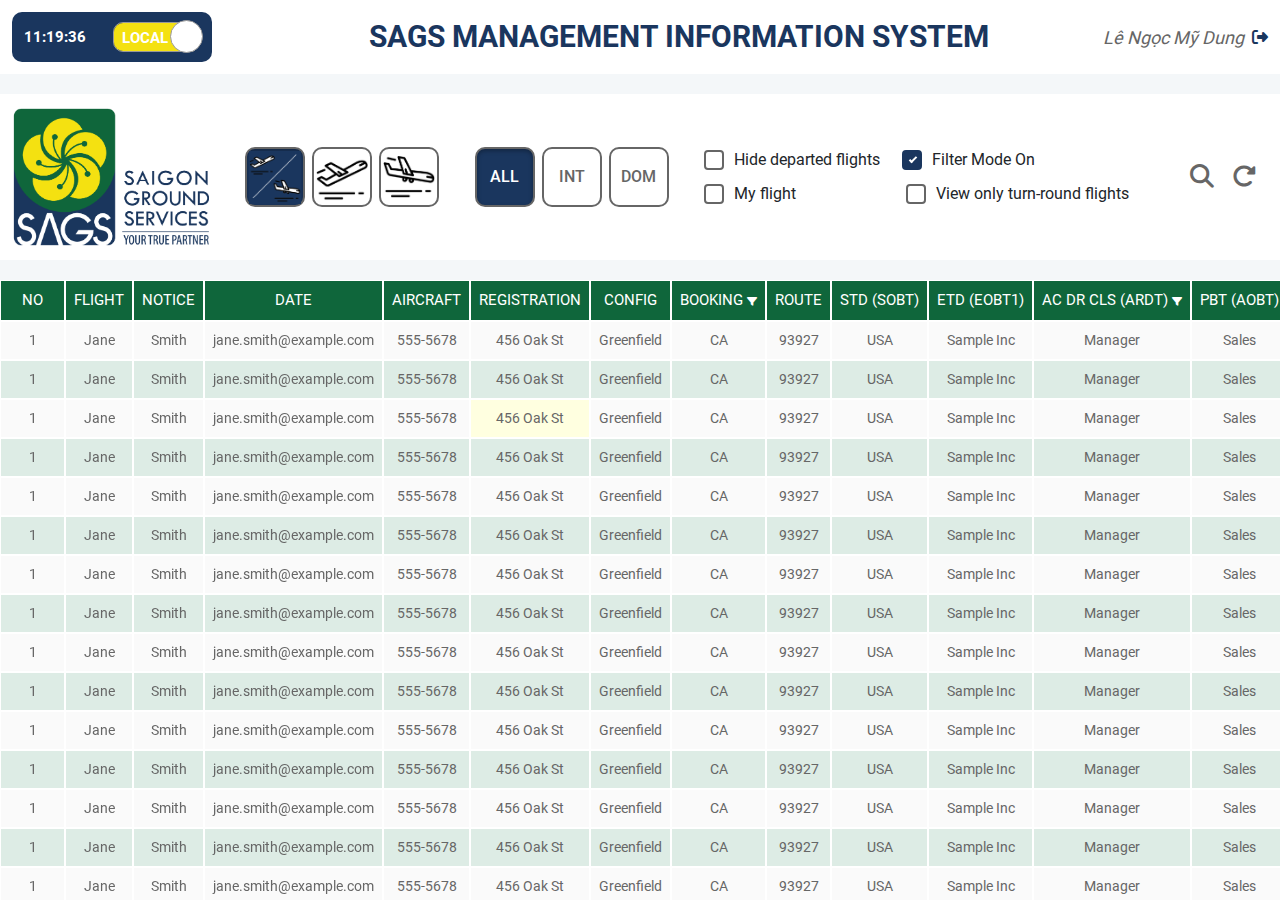
==== commit 47e9befc: "updt smis" ====
--- a/index.html
+++ b/index.html
@@ -1,945 +1,1775 @@
-<!DOCTYPE html>
-<html>
-	<head>
-		<title>SAGS - Home</title>
-		<meta charset="utf-8">
- 		<meta name="viewport" content="width=device-width, initial-scale=1">
-		<link href="fontawesome-free-5.15.4-web/css/all.css" rel="stylesheet"/>
-  		<link rel="stylesheet" href="css/bootstrap.min.css">
-  		<link rel="stylesheet" href="css/menu.css">
-		<link rel="stylesheet" href="css/homepage.css">
-		<link rel="stylesheet" href="css/footer.css">
-		<link rel="stylesheet" href="css/autoplay-gallery-css.css" type="text/css">
-		<meta property="og:type" content="company website" />
-		<meta property="og:site_name" content="SAGS" />
-		<meta property="og:title" content="SAGS - Your True Partner" />
-		<meta property="og:url" content="https://www.sags.vn/homepage.html" />
-		<meta property="og:image" content="https://www.sags.vn/img/logosags.png" />
-		<meta property="og:image:secure_url" content="https://www.sags.vn/img/logosags.png" />
-		<meta property="og:image:type" content="image/png" />
-		<meta property="og:image:width" content="445" />
-		<meta property="og:image:height" content="260" />
-		<meta property="og:image:alt" content="SAGS - Your True Partner" />
-		<meta property="og:description" content="SAGS, Ground Handling, Aviation, Ground Services, Phục vụ mặt đất, hàng không, Công ty cổ phần Phục vụ mặt đất Sài Gòn" />
-		<meta name="description" content="SAGS, Recruitment, Ground Services, Phục vụ mặt đất, hàng không, tuyển dụng" />
-		<meta property="og:locale" content="vi_VN" />
-		<meta name="format-detection" content="format-detection" />
-		<meta name="thumbnail" content="https://www.sags.vn/img/logosags.png">
-		<meta property="article:tag" content="SAGS, Ground Handling, Aviation, Ground Services, Phục vụ mặt đất, hàng không, Công ty cổ phần Phục vụ mặt đất Sài Gòn" />
-		<meta content="SAGS, Ground Handling, Aviation, Ground Services, Phục vụ mặt đất, hàng không, Công ty cổ phần Phục vụ mặt đất Sài Gòn" />
-		<meta property="article:author" content="sags" />
-	</head>
-	<body>
-	<header>
-
-		<div class="header-screen-1200">
-			
-			<div class="container-fluid navbar-mobile">
-		<!--Recruitment-->
-
-		<!-- <div class="recruitment">
-			<a href="recruitment.html" class="recruitment-link">
-				<div class="row">
-					<marquee>
-						<img src="img/news.png" class="img-fluid">
-						Thông báo tuyển dụng và Đào tạo
-					</marquee>
-				</div>
-			</a>
-		</div> -->
-		<!--End Recruitment-->
-				
-			<nav class="navbar navbar-hover navbar-expand-lg navbar-dark">
-		
-				<div class="container mt-3 mb-3">
-					<a class="navbar-brand" href="#">
-						<img src="img/logotrang.png" alt="logosags" loading="lazy">
-					</a>
-					<button class="navbar-toggler" type="button" data-toggle="collapse" data-target="#main_nav2" aria-expanded="false" aria-label="Toggle navigation">
-						<span class="navbar-toggler-icon"></span>
-					</button>
-					<div class="collapse navbar-collapse justify-content-center font-menu" id="main_nav2">
-						<ul class="navbar-nav">
-							<li class="nav-item"><a class="nav-link" href="#">Home </a> </li>
-							<li class="nav-item dropdown">
-								<a class="nav-link" href="aboutus.html" > About Us  </a>
-								<button class="btn btn-default dropdown-toggle dropdown-mobile" type="button" id="about-us" data-toggle="dropdown" aria-haspopup="true" aria-expanded="true">
-									<span class="caret"></span>
-								</button>
-								<ul class="dropdown-menu" id="about-us">
-									<li><a class="dropdown-item" href="aboutus.html">Who We Are</a></li>
-									<li><a class="dropdown-item" href="whychoosesags.html">Why choose SAGS?</a></li>
-									<li><a class="dropdown-item" href="organizationchart.html"> Organization Chart </a></li>	
-									<li><a class="dropdown-item" href="milestones.html"> Milestones</a></li>
-									<li><a class="dropdown-item" href="certification-awards.html"> Certifications & Awards</a></li>
-								</ul>
-							</li>
-							<li class="nav-item dropdown">
-								<a class="nav-link" href="airportsandcustomers.html"> Airports & Customers  </a>
-								<button class="btn btn-default dropdown-toggle dropdown-mobile" type="button" id="airports-customers" data-toggle="dropdown" aria-haspopup="true" aria-expanded="true">
-									<span class="caret"></span>
-								</button>
-								<ul class="dropdown-menu" id="airports-customers">
-									<li><a class="dropdown-item" href="tansonnhatairport.html"> Tan Son Nhat International Airport</a></li>
-									<li><a class="dropdown-item" href="danangairport.html"> Da Nang International Airport</a></li>
-									<li><a class="dropdown-item" href="camranhairport.html"> Cam Ranh International Airport</a></li>
-								</ul>
-							</li>
-							<!--dropdown large-->	
-							<li class="nav-item dropdown">
-								<a class="nav-link" href="groundservices.html"> Ground Services </a>
-								<button class="btn btn-default dropdown-toggle dropdown-mobile" type="button" id="ground-services" data-toggle="dropdown" aria-haspopup="true" aria-expanded="true">
-									<span class="caret"></span>
-								</button>
-								<div class="dropdown-menu dropdown-large dropdown-menu-end"  id="ground-services" >
-									<div class="row">
-										<div class="col-sm-5">
-											<ul class="list-unstyled">
-												<li><a class="dropdown-item" href="passenger-services.html">Passenger Services</a></li>
-												<li><a class="dropdown-item" href="ramp-services.html"> Ramp Services </a></li>
-												<li><a class="dropdown-item" href="baggage-services.html"> Baggage Services</a></li>
-												<li><a class="dropdown-item" href="aircraft-appearance.html"> Aircraft Appearance</a></li>
-												<li><a class="dropdown-item" href="loadcontrol-flightoperations.html"> Load Control & Flight Operations </a></li>
-												<li><a class="dropdown-item" href="cargo-services.html"> Cargo Services</a></li>
-											</ul>
-										</div>
-										<div class="col-sm-6">
-											<ul class="list-unstyled">
-												<li><a class="dropdown-item" href="support-services.html"> Support Services</a></li>
-												<li><a class="dropdown-item" href="training-services.html"> Training Services </a></li>
-												<li><a class="dropdown-item" href="aviation-it-support.html"> Aviation IT Supports</a></li>
-												<li><a class="dropdown-item" href="workshop-for-ground-support-equipment.html"> Workshop for Ground Support Equipment</a></li>
-												<li><a class="dropdown-item" href="line-maintenance-services.html"> Line Maintenance Services</a></li>
-											</ul>
-										</div>
-									</div><!-- end row -->
-								</div> <!-- dropdown-large.// -->
-							</li>
-							<!--end dropdown ground services-->	
-							<li class="nav-item dropdown">
-								<a class="nav-link" href="career.html"> Career </a>
-								<button class="btn btn-default dropdown-toggle dropdown-mobile" type="button" id="career" data-toggle="dropdown" aria-haspopup="true" aria-expanded="true">
-									<span class="caret"></span>
-								</button>
-								<ul class="dropdown-menu" id="career">
-									<li><a class="dropdown-item" href="career.html"> Career </a></li>
-									<li><a class="dropdown-item" href="recruitment.html"> Recruitment </a></li>
-								</ul>
-							</li>
-							
-							<li class="nav-item dropdown">
-								<a class="nav-link" href="media.html"> Media </a>
-								<button class="btn btn-default dropdown-toggle dropdown-mobile" type="button" id="career" data-toggle="dropdown" aria-haspopup="true" aria-expanded="true">
-									<span class="caret"></span>
-								</button>
-								<ul class="dropdown-menu" id="career">
-									<li><a class="dropdown-item" href="internalnews-page01.html"> Internal News </a></li>
-									<li><a class="dropdown-item" href="public-news-page01.html"> Public News </a></li>
-								</ul>
-							</li>
-							  
-							<li class="nav-item dropdown">
-								<a class="nav-link" href="investor-relations.html"> Investor Relations </a>
-								<button class="btn btn-default dropdown-toggle dropdown-mobile" type="button" id="investor-relations" data-toggle="dropdown" aria-haspopup="true" aria-expanded="true">
-									<span class="caret"></span>
-								</button>
-								<ul class="dropdown-menu" id="investor-relations">
-									<li><a class="dropdown-item" href="announcements.html"> Announcements</a></li>
-									<li><a class="dropdown-item" href="financial-information.html">Financial Information </a></li>
-									<li><a class="dropdown-item" href="corporate-charter.html"> Corporate Charter </a></li>
-								</ul>
-							</li>
-							<li class="nav-item dropdown"><a class="nav-link" href="contact-us.html"> Contact Us </a> </li>
-						</ul>
-					</div> <!-- navbar-collapse.// -->
-				</div>
-			</nav>
-			</div>
-			<div class="gradient-overlay"></div>
-	<!--Screen < 1200px-->
-	
-<!-- 	
-
-		 <div class="video-header">
-					<video muted autoplay loop playsinline width="100%">
-						<source src="media/HOME.mp4" type="video/mp4">
-					</video>
-			</div>
-		
-			<div>
-				<video autoplay muted loop id="myVideo">
-				<source src="media/HOME.mp4" type="video/mp4">
-				Your browser does not support HTML5 video.
-				</video>
-			</div> 
-
-
-		Screen > 1200px-->
-			<!-- <div class="screen-1200-1600">
-				<div class="pic-wrapper">
-					<figure class="pic-1"></figure>
-					<figure class="pic-2"></figure>
-					<figure class="pic-3"></figure>
-					<figure class="pic-4"></figure>
-					<figure class="pic-5"></figure>
-					<figure class="pic-6"></figure>
-					<figure class="pic-7"></figure>
-					<figure class="pic-8"></figure>
-					<figure class="pic-9"></figure>
-					<figure class="pic-10"></figure>
-					<figure class="pic-11"></figure>
-					<figure class="pic-12"></figure>
-					<figure class="pic-13"></figure>
-					<figure class="pic-14"></figure>
-					<figure class="pic-15"></figure>
-					<figure class="pic-16"></figure>
-					<figure class="pic-17"></figure>
-					<figure class="pic-18"></figure>
-				</div>
-			</div>  -->
-
-
-
-			<section class="banner-animate" data-module="BannerAnimate">
-				<div class="bg-container">
-						<div class="src-set">
-							<img class="visible-xs" src="content/dam/cacorp/about-us/awards-and-accolades/2023/homepage/T1.jpg" alt="skytrax best airport in the world"/>
-							<img class="visible-sm" src="content/dam/cacorp/about-us/awards-and-accolades/2023/homepage/T1.jpg" alt="skytrax best airport in the world"/>
-							<img class="hidden-sm hidden-xs" src="content/dam/cacorp/about-us/awards-and-accolades/2023/homepage/T1.jpg" alt="skytrax best airport in the world"/>
-						</div>
-						<div class="src-set lazy">
-							<img class="visible-xs" data-src="content/dam/cag/home/homepage-banner/T2.jpg"/>
-							<img class="visible-sm" src="content/dam/cag/home/homepage-banner/T2.jpg"/>
-							<img class="hidden-sm hidden-xs" data-src="content/dam/cag/home/homepage-banner/T2.jpg"/>
-						</div>
-						<div class="src-set lazy">
-							<img class="visible-xs" data-src="content/dam/cag/home/homepage-banner/T3.jpg"/>
-							<img class="visible-sm" src="content/dam/cag/home/homepage-banner/T3.jpg"/>
-							<img class="hidden-sm hidden-xs" data-src="content/dam/cag/home/homepage-banner/T3.jpg"/>
-						</div>
-						<div class="src-set lazy">
-							<img class="visible-xs" data-src="content/dam/cag/home/homepage-banner//T4.jpg"/>
-							<img class="visible-sm" src="content/dam/cag/home/homepage-banner/T4.jpg"/>
-							<img class="hidden-sm hidden-xs" data-src="content/dam/cag/home/homepage-banner/T4.jpg"/>
-						</div>
-						<div class="src-set lazy">
-							<img class="visible-xs" data-src="content/dam/cag/home/homepage-banner/T5.jpg"/>
-							<img class="visible-sm" src="content/dam/cag/home/homepage-banner/T5.jpg"/>
-							<img class="hidden-sm hidden-xs" data-src="content/dam/cag/home/homepage-banner/T5.jpg"/>
-						</div>
-						<div class="src-set lazy">
-							<img class="visible-xs" data-src="content/dam/cag/home/homepage-banner/T6.jpg"/>
-							<img class="visible-sm" src="content/dam/cag/home/homepage-banner/T6.jpg"/>
-							<img class="hidden-sm hidden-xs" data-src="content/dam/cag/home/homepage-banner/T6.jpg"/>
-						</div>
-						<div class="src-set lazy">
-							<img class="visible-xs" data-src="content/dam/cag/home/homepage-banner/T7.jpg"/>
-							<img class="visible-sm" src="content/dam/cag/home/homepage-banner/T7.jpg"/>
-							<img class="hidden-sm hidden-xs" data-src="content/dam/cag/home/homepage-banner/T7.jpg"/>
-						</div>
-						<div class="src-set lazy">
-							<img class="visible-xs" data-src="content/dam/cag/home/homepage-banner/T8.jpg"/>
-							<img class="visible-sm" src="content/dam/cag/home/homepage-banner/T8.jpg"/>
-							<img class="hidden-sm hidden-xs" data-src="content/dam/cag/home/homepage-banner/T8.jpg"/>
-						</div>
-						<div class="src-set lazy">
-							<img class="visible-xs" data-src="content/dam/cag/home/homepage-banner/T9.jpg"/>
-							<img class="visible-sm" src="content/dam/cag/home/homepage-banner/T9.jpg"/>
-							<img class="hidden-sm hidden-xs" data-src="content/dam/cag/home/homepage-banner/T9.jpg"/>
-						</div>
-						<div class="src-set lazy">
-							<img class="visible-xs" data-src="content/dam/cag/home/homepage-banner/T10.jpg"/>
-							<img class="visible-sm" src="content/dam/cag/home/homepage-banner/T10.jpg"/>
-							<img class="hidden-sm hidden-xs" data-src="content/dam/cag/home/homepage-banner/T10.jpg"/>
-						</div>
-						<div class="src-set lazy">
-							<img class="visible-xs" data-src="content/dam/cag/home/homepage-banner/T11.jpg"/>
-							<img class="visible-sm" src="content/dam/cag/home/homepage-banner/T11.jpg"/>
-							<img class="hidden-sm hidden-xs" data-src="content/dam/cag/home/homepage-banner/T11.jpg"/>
-						</div>
-						<div class="src-set lazy">
-							<img class="visible-xs" data-src="content/dam/cag/home/homepage-banner/T12.jpg"/>
-							<img class="visible-sm" src="content/dam/cag/home/homepage-banner/T12.jpg"/>
-							<img class="hidden-sm hidden-xs" data-src="content/dam/cag/home/homepage-banner/T12.jpg"/>
-						</div>
-						<div class="overlay"></div>
-				</div>
-			</section>
-
-
-
-
-
-
-
-
-
-
-			
-			<div class="intro-sags container-fluid">
-			
-				<div id="carouselExampleIndicators" class="carousel slide" data-ride="carousel">			
-					<div class="carousel-inner">
-					<div class="carousel-item active carousel-item-header">
-						<h1 class="title-intro">Leading comprehensive ground services provider</h1>
-						<a href="groundservices.html" class="btn btn-header-intro" role="button">
-							Explore now
-						</a>
-					</div>
-					<div class="carousel-item carousel-item-header">
-						<h1 class="title-intro">Our Values, Vision & Mission. 
-							Commitment to our partners
-						</h1>
-
-						<a href="aboutus.html" class="btn btn-header-intro" role="button">
-							Learn more
-						</a>
-					</div>
-					<!--Be part of our ever growing aviation community-->
-					<div class="carousel-item carousel-item-header">
-						<h1 class="title-intro">Be part of our ever growing aviation community</h1>
-						<a href="airportsandcustomers.html" class="btn btn-header-intro" role="button">
-							View our partners
-						</a>
-					</div>
-					</div>
-					<ol class="carousel-indicators carousel-indicators-header">
-						<li data-target="#carouselExampleIndicators" data-slide-to="0" class="active item1"></li>
-						<li data-target="#carouselExampleIndicators" data-slide-to="1" class="item2"></li>
-						<li data-target="#carouselExampleIndicators" data-slide-to="2" class="item3"></li>
-					</ol>
-				</div>
-			</div>
-
-		</div>
-
-
-			<!-- Modal Recruitment-->
-			
-			<section>
-				
-				<div class="modal fade right" id="sideModalTRSuccessDemo" tabindex="-1" role="dialog" aria-labelledby="myModalLabel" aria-hidden="true"
-					data-backdrop="false">
-					<div class="modal-dialog modal-side modal-top-right modal-notify modal-success" role="document">
-						
-						<div class="modal-content bg-trans">
-							
-							<div class="modal-header">
-								<p class="heading lead"><b>THÔNG BÁO TUYỂN DỤNG !!</b></p>
-		
-								<button type="button" class="close" data-dismiss="modal" aria-label="Close">
-									<span aria-hidden="true" class="white-color">&times;</span>
-								</button>
-							</div>
-		
-							
-							<div class="modal-body">
-								<div class="">
-									<p class="jd"><b>Vị trí tuyển dụng</b></p>
-									<div class="border-bot"></div>
-									<a href="recruitment.html"><p class="job">Nhân viên Phục vụ hành khách</p></a>
-									<a href="recruitment.html"><p class="job">Nhân viên Điều hành, Phục vụ mặt đất</p></a>
-									<a href="recruitment.html"><p class="job">Nhân viên lái xe, vận hành TTB</p></a>
-									<a href="recruitment-cxr.html"><p class="job">Nhân viên Phục vụ hành lý, hàng hóa</p></a>
-								</div>
-							</div>
-		
-							
-							<div class="modal-footer">
-								<a role="button" href="recruitment.html" class="btn btn-modal btn-primary-modal white-color">Ứng tuyển</a>
-							</div>
-						</div>
-					
-					</div>
-				</div>
-
-		
-
-			</section>
-		
-			<!-- End Modal Recruitment-->
-			
-	</header>
-
-	<!-- GROUND HANDLING -->
-
-	<div class="container ground-handling">
-		<p class="ground-handling-heading">The leading <b>ground handling</b> company in Vietnam</p>
-		<p class="ground-handling-paragraph">Saigon Ground Services (SAGS) is a subsidiary of the Airports Corporation of Vietnam (ACV). We are 
-			offering a full range of ground services to a diverse customer base of international and domestic airlines 
-			at Tan Son Nhat International Airport (SGN), the country’s largest and busiest aviation gateway.</p>
-		<a href="aboutus.html" class="btn btn-read-more" role="button">
-			Read more
-		</a>
-	</div>
-
-    <!--END GROUND HANDLING-->
-
-	<!--SLIDER GROUND SERVICES-->
-
-	<div class="container-fluid bg-blue other-devices-grounservices">
-		<div class="container">
-			<p class="heading-46">Ground Services</h1>
-		</div>
-		<div class="bd-example ">
-			<div id="myCarousel" class="carousel slide show-neighbors" data-ride="carousel" data-interval="false">
-			  <div class="carousel-inner" role="listbox">
-				<div class="carousel-item active" >
-				  <div class="item-third col hover-zoomout" >
-				   <a href="ramp-services.html"> 
-					  <img src="slider/2.webp" class="d-block" alt="passenger-services">
-					</a>
-				  </div>
-				</div>
-				<div class="carousel-item">
-				  <div class="item-third col hover-zoomout">
-				    <a href="aircraft-appearance.html">
-					  <img src="slider/3.webp" class="d-block" alt="ramp-services">
-					</a>
-				  </div>
-				</div>
-				<div class="carousel-item">
-				  <div class="item-third col hover-zoomout">
-					<a href="baggage-services.html">
-					  <img src="slider/4.webp" class="d-block" alt="aircraft-appearance">
-					</a>
-				  </div>
-				</div>
-				<div class="carousel-item">
-				  <div class="item-third col hover-zoomout">
-					<a href="loadcontrol-flightoperations.html">
-					  <img src="slider/5.webp" class="d-block" alt="baggage-services">
-				    </a>
-				  </div>
-				</div>
-				<div class="carousel-item">
-				  <div class="item-third col hover-zoomout">
-				    <a href="cargo-services.html">
-					  <img src="slider/6.webp" class="d-block" alt="loadcontrol-flightoperations">
-					</a>
-				  </div>
-				</div>
-				<div class="carousel-item"> 
-				  <div class="item-third col hover-zoomout">
-				    <a href="support-services.html">
-					  <img src="slider/7.webp" class="d-block" alt="cargo-services">
-				    </a>
-				  </div>
-				</div>
-				<div class="carousel-item">
-				  <div class="item-third col hover-zoomout">
-				    <a href="training-services.html">
-					  <img src="slider/8.webp" class="d-block" alt="support-services">
-				    </a>
-				  </div>
-				</div>
-				<div class="carousel-item"> 
-				  <div class="item-third col hover-zoomout">
-				    <a href="aviation-it-support.html">
-					  <img src="slider/IT-04.png" class="d-block" alt="training-services">
-					</a>
-				  </div>
-				</div>
-				<div class="carousel-item"> 
-				  <div class="item-third col hover-zoomout">
-				    <a href="workshop-for-ground-support-equipment.html">
-					  <img src="slider/10.webp" class="d-block" alt="aviation-it-support">
-					</a>
-				  </div>
-				</div>
-				<div class="carousel-item"> 
-				  <div class="item-third col hover-zoomout">
-				    <a href="line-maintenance-services.html">
-					  <img src="slider/11.webp" class="d-block" alt="workshop-for-ground-support-equipment">
-				    </a>
-				  </div>
-				</div>
-				<div class="carousel-item"> 
-				  <div class="item-third col hover-zoomout">
-					<a href="passenger-services.html"> 
-					  <img src="slider/1.webp" class="d-block" alt="line-maintenance-services">
-				    </a>
-				  </div>
-				</div>
-			  </div>
-			<a class="carousel-control-prev" href="#myCarousel" role="button" data-slide="prev">
-			  <span class="carousel-control-prev-icon slider-01" aria-hidden="true"></span>
-			  <span class="sr-only">Previous</span>
-			</a>
-			<a class="carousel-control-next" href="#myCarousel" role="button" data-slide="next">
-			  <span class="carousel-control-next-icon slider-01" aria-hidden="true"></span>
-			  <span class="sr-only">Next</span>
-			</a>
-		  </div>
-		  </div>
-	</div>
-
-	<!--Mobile Ground-services-->
-		
-	<div class="container-fluid bg-blue mobile-groundservices">
-		<div class="container">
-			<p class="heading-46">Ground Services</h1>
-		</div>
-		<div class="bd-example ">
-			<div id="myCarousel01" class="carousel slide show-neighbors" data-ride="carousel" data-interval="false">
-			  <div class="carousel-inner" role="listbox">
-				<div class="carousel-item active" >
-				  <div class="item-third col hover-zoomout" >
-				   <a href="passenger-services.html">
-					  <img src="slider/1.webp" class="d-block" alt="passenger-services">
-					</a>
-				  </div>
-				</div>
-				<div class="carousel-item">
-				  <div class="item-third col hover-zoomout">
-				    <a href="ramp-services.html">
-					  <img src="slider/2.webp" class="d-block" alt="ramp-services">
-					</a>
-				  </div>
-				</div>
-				<div class="carousel-item">
-				  <div class="item-third col hover-zoomout">
-					<a href="aircraft-appearance.html">
-					  <img src="slider/3.webp" class="d-block" alt="aircraft-appearance">
-					</a>
-				  </div>
-				</div>
-				<div class="carousel-item">
-				  <div class="item-third col hover-zoomout">
-					<a href="baggage-services.html">
-					  <img src="slider/4.webp" class="d-block" alt="baggage-services">
-				    </a>
-				  </div>
-				</div>
-				<div class="carousel-item">
-				  <div class="item-third col hover-zoomout">
-				    <a href="loadcontrol-flightoperations.html">
-					  <img src="slider/5.webp" class="d-block" alt="loadcontrol-flightoperations">
-					</a>
-				  </div>
-				</div>
-				<div class="carousel-item">
-				  <div class="item-third col hover-zoomout">
-				    <a href="cargo-services.html">
-					  <img src="slider/6.webp" class="d-block" alt="cargo-services">
-				    </a>
-				  </div>
-				</div>
-				<div class="carousel-item">
-				  <div class="item-third col hover-zoomout">
-				    <a href="support-services.html">
-					  <img src="slider/7.webp" class="d-block" alt="support-services">
-				    </a>
-				  </div>
-				</div>
-				<div class="carousel-item">
-				  <div class="item-third col hover-zoomout">
-				    <a href="training-services.html">
-					  <img src="slider/8.webp" class="d-block" alt="training-services">
-					</a>
-				  </div>
-				</div>
-				<div class="carousel-item">
-				  <div class="item-third col hover-zoomout">
-				    <a href="aviation-it-support.html">
-					  <img src="slider/9.webp" class="d-block" alt="aviation-it-support">
-					</a>
-				  </div>
-				</div>
-				<div class="carousel-item">
-				  <div class="item-third col hover-zoomout">
-				    <a href="workshop-for-ground-support-equipment.html">
-					  <img src="slider/10.webp" class="d-block" alt="workshop-for-ground-support-equipment">
-				    </a>
-				  </div>
-				</div>
-				<div class="carousel-item">
-				  <div class="item-third col hover-zoomout">
-					<a href="line-maintenance-services.html">
-					  <img src="slider/11.webp" class="d-block" alt="line-maintenance-services">
-				    </a>
-				  </div>
-				</div>
-			  </div>
-			<a class="carousel-control-prev" href="#myCarousel01" role="button" data-slide="prev">
-			  <span class="carousel-control-prev-icon " aria-hidden="true"></span>
-			  <span class="sr-only">Previous</span>
-			</a>
-			<a class="carousel-control-next" href="#myCarousel01" role="button" data-slide="next">
-			  <span class="carousel-control-next-icon " aria-hidden="true"></span>
-			  <span class="sr-only">Next</span>
-			</a>
-		  </div>
-		  </div>
-	</div>
-	
-
-	<!--End-mobile-->
-
-	<!-- END SLIDER GROUND SERVICES-->
-
-	<!--HANDLING DURING COVID-19-->
-	<div class="container-fluid handling-covid-19">
-		<div class="row">
-			<div class="col-md-3 handling-heading bg-blue">
-				<div class="container">
-				<p class=" handling-title">Handling during Covid-19</p>
-
-				</div>
-			</div>
-			<div class="slider-handling-covid19 col-md-9">
-			<div class="container">
-				
-					<a class="carousel-control-prev outer-control-prev" href="#myCarousel02" role="button" data-slide="prev">
-					<span class="carousel-control-prev-icon rounded-circle slider-02 white-icon-next" aria-hidden="true"></span>
-					<i class="fas fa-angle-left fa-3x blue-icon-next" aria-hidden="true"></i> 
-					<span class="sr-only">Previous</span>
-					</a>
-				
-				<div id="myCarousel02" class="carousel slide show-neighbors02" data-interval="false">
-				  <div class="carousel-inner-02 row w-100 mx-auto" role="listbox">
-					<div class="carousel-item active" >
-					  <div class="item-third02" >
-						<a href="3kthankyouletter.html">
-							<div class="hover-zoomin mar-bot-1">
-							<img src="slider/handlingcovid19-05.webp" class="d-block" alt="3kthankyouletter">
-							</div>
-							<p class="font-title-image">Jetstar Asia Airways & SAGS sharing difficulties during Covid-19</p>
-						</a>
-					  </div>
-					</div>
-					<div class="carousel-item">
-					  <div class="item-third02">
-						<a href="handling-covid-19-01.html">
-							<div class=" hover-zoomin mar-bot-1">
-							<img src="slider/handlingcovid19-06.webp" class="d-block" alt="cargo in cabin">
-							</div>
-							<p class="font-title-image">SAGS and airlines develop new process – Cargo in cabin (CIC)</p>
-						</a>
-					  </div>
-					</div>
-					<div class="carousel-item">
-					  	<div class="item-third02">
-							<a href="handling-covid-19-02.html">
-								<div class=" hover-zoomin mar-bot-1">
-								<img src="slider/handlingcovid19-07.webp" class="d-block" alt="SAGS supports airlines on the journey of returning to the sky">
-								</div>
-								<p class="font-title-image">SAGS supports airlines on the journey of returning to the sky</p>
-							</a>
-						</div>
-					</div>
-					<div class="carousel-item">
-					  <div class="item-third02">
-						<a href="handling-covid-19-03.html">
-							<div class=" hover-zoomin mar-bot-1">
-							<img src="slider/handlingcovid19-08.webp" class="d-block" alt="SAGS determines to fight against Covid-19">
-							</div>
-							<p class="font-title-image">SAGS determines to fight against Covid-19</p>
-						</a>
-					  </div>
-					</div>
-					<div class="carousel-item">
-						<div class="item-third02">
-							<a href="sagstogetherwithairlinesinsupportingthepreventionandcontrolofthecovid19epidemic.html">
-								<div class=" hover-zoomin mar-bot-1">
-								<img src="slider/handlingcovid19-04.webp" class="d-block" alt="SAGS together with airlines in supporting the prevention and control of the Covid19 epidemic">
-								</div>
-								<p class="font-title-image">SAGS together with airlines in supporting the prevention and control of the Covid19 epidemic</p>
-							</a>
-						</div>
-					  </div>
-				  </div>
-			  </div>
-			  
-				<a class="carousel-control-next outer-control-next " href="#myCarousel02" role="button" data-slide="next">
-				  <span class="carousel-control-next-icon rounded-circle slider-02 white-icon-next" aria-hidden="true"></span>
-				  <i class="fas fa-angle-right fa-3x blue-icon-next" aria-hidden="true"></i> 
-				  <span class="sr-only">Next</span>
-				</a>
-				
-			  </div>
-			  
-			</div>
-		</div>
-	</div>
-
-	<!--mobile slider handling-->
-
-	<div class="container carousel-handling-covid-19-mobile">
-		<div id="carousel-mobile-handling-covid-19" class="carousel slide border" data-ride="carousel" data-interval="false">
-		  <div class="carousel-inner">
-			<div class="carousel-item active bg-dark">
-				<a href="sagstogetherwithairlinesinsupportingthepreventionandcontrolofthecovid19epidemic.html">
-					<img class="d-block w-100 opacity-75" src="slider/handlingcovid19-04.webp" alt="Passenger Services">
-					<div class="carousel-caption ">
-					<small>
-						SAGS together with airlines in supporting the prevention and 
-						control of the Covid19 epidemic
-					</small>
-					</div>
-				</a>
-			 </div>
-			 <div class="carousel-item bg-dark">
-				<a href="3kthankyouletter.html">
-					<img class="d-block w-100 opacity-75" src="slider/handlingcovid19-05.webp" alt="Passenger Services">
-					<div class="carousel-caption ">
-					<small>
-						Jetstar Asia Airways & SAGS sharing difficulties during Covid-19
-					</small>
-					</div>
-				</a>
-			 </div>
-			 <div class="carousel-item bg-dark">
-				<a href="handling-covid-19-01.html">
-					<img class="d-block w-100 opacity-75" src="slider/handlingcovid19-06.webp" alt="Passenger Services">
-					<div class="carousel-caption ">
-					<small>
-						SAGS and airlines develop new process – Cargo in cabin (CIC)
-					</small>
-					</div>
-				</a>
-			 </div>
-			 <div class="carousel-item bg-dark">
-				<a href="handling-covid-19-02.html">
-					<img class="d-block w-100 opacity-75" src="slider/handlingcovid19-07.webp" alt="Passenger Services">
-					<div class="carousel-caption ">
-					<small>
-						SAGS supports airlines on the journey of returning to the sky
-					</small>
-					</div>
-				</a>
-			 </div>
-			 <div class="carousel-item bg-dark">
-				<a href="handling-covid-19-03.html">
-					<img class="d-block w-100 opacity-75" src="slider/handlingcovid19-08.webp" alt="Passenger Services">
-					<div class="carousel-caption ">
-					<small>
-						SAGS determines to fight against Covid-19
-					</small>
-					</div>
-				</a>
-			 </div>
-		  </div>
-		  <!--Controls-->
-		  <a class="carousel-control-prev" href="#carousel-mobile-handling-covid-19" role="button" data-slide="prev">
-			<span class="carousel-control-prev-icon" aria-hidden="true"></span>
-			<span class="sr-only">Previous</span> 
-		  </a>
-		  <a class="carousel-control-next" href="#carousel-mobile-handling-covid-19" role="button" data-slide="next">
-			 <span class="carousel-control-next-icon" aria-hidden="true"></span>
-			 <span class="sr-only">Next</span>
-		  </a> 
-		</div>
-	 </div>
-
-	<!--end mobile slider handling-->
-
-	<!--END HANDLING DURING COVID-19-->
-
-	<!--Image Your True Partner-->
-	
-	<div class="container-fluid your-true-partner">
-		<img src="img/homepage/webp/yourtruepartner.png" alt="SAGS Your True Partner" style="width:100%;">
-		<div class="gradient-overlay-ytpn"></div>
-		<div class="centered-left"><h1 class="your-true-partner-font">Your True Partner</h2></div>
-	  </div>
-	 
-	  
-	<!--FOOTER-->     
-    <!--FOOTER TOP-->
-	<div>
-	 <div class="container-fluid footer-top">
-		<div class="row mb-5"> 
-		  <button
-			type="button"
-			class="btn btn-light btn-md "
-			id="btn-back-to-top">
-			<i class="fa fa-angle-up size-icon-arrow" aria-hidden="true"></i>
-		  </button>
-		</div> 
-  
-		<div class="container site-footer-top ">
-		  <div class="row ml-sm-1">
-			<img src="img/iconhoamai.svg" width="3%">
-			<h3 class="contact-us">Contact Us</h3>
-		  </div>
-		  <div class="line-white"></div>
-  
-		  <div class="container mt-5">
-			<div class="row">
-			  <div class="col-12 site-content-bottom row ">
-				
-				<div class="footer-top-left">
-				  <h4 class="airport-heading">TAN SON NHAT INT'L AIRPORT</h4>
-					<p class="p-white">Tan Son Nhat Int'l Airport Office Building
-					<br>
-					2nd Floor, Ward 2, Tan Binh District,
-					<br>
-					HCMC, Viet Nam
-					<br>
-						T: +84 28 3547 4999
-					<br>
-					E: commercial@sags.vn
-				  </p>
-				</div>
-  
-				<div class="footer-top-middle">
-				  <h4 class="airport-heading">DA NANG INT'L AIRPORT</h4>
-					<p class="p-white">Da Nang Airport Office Building, 6th Floor,
-					<br>
-					Hoa Thuan Tay Ward, Hai Chau District,
-					<br>
-					Da Nang City, Viet Nam
-					<br>
-					T: +84 236 365 2888
-					<br>
-					E: commercial-dad@sags.vn
-				  </p>
-				</div>
-  
-				<div class="footer-top-right">
-				  <h4 class="airport-heading">CAM RANH INT'L AIRPORT</h4>
-					<p class="p-white">19B Le Chan, Cam Nghia Ward,
-					<br>
-					Nha Trang City,
-					<br>
-					Khanh Hoa Province, Viet Nam
-					<br>
-					T: +84 258 625 3116
-					<br>
-					E: commercial-cxr@sags.vn
-				  </p>
-				</div>
-			  </div>
-			</div>
-		  </div>
-		</div>
-	  </div>
-	  <!--END FOOTER TOP-->
-	  <!--FOOTER BOTTOM-->
-	  <div class="container-fluid footer-bottom">
-		<div class="container site-bottom-01">
-		  <div class="row col-12">
-			<div>
-			  <img src="img/acv.svg" class="acv">
-			</div>
-			<div class="ml-auto">
-			  <img src="img/iso.webp" class="iso">
-			  <img src="img/isago.webp"  class="isago">
-			  <img src="img/iata.png"   class="iata">
-			</div>
-		  </div>
-		</div>
-	  </div>
-  
-	  <hr class="line-footer">
-  
-	  <div class="container site-bottom-02">
-		<div class="row ml-1 font-color-sags">
-		  <p>
-			Copyright © 2021. Saigon Ground Services Joint Stock Company.  All Rights Reserved.
-		  </p>
-		  <a href="privacy-policy.html" class="ml-auto privacy-policy">
-			<p>
-			  Privacy Policy
-			</p>
-		  </a>
-		  <a target="_blank" title="LinkedIn" href="https://www.linkedin.com/company/saigongroundservices">
-			<i class="fab fa-lg fa-linkedin-in linked-in"></i>
-		  </a>
-		  <a target="_blank" title="facebook" href="https://www.facebook.com/saigongroundservices">
-			<i class="fab fa-lg fa-facebook-square facebook"></i>
-		  </a>
-		</div>
-	  </div>
-
-	  <div class="footer-mobile">
-		  <img src="img/contact.png" alt="" class="img-fluid">
-	  </div>
-
-	  <hr class="mobile-line">
-
-	  <div class="ml-4 mobile-bot-footer">
-		<p class="bottom-privacy-mobile">
-		  Copyright © 2021. Saigon Ground Services Joint Stock Company.  All Rights Reserved.
-		</p>
-			<a href="privacy-policy.html" class="ml-auto privacy-policy">
-			<p>
-				Privacy Policy
-			</p>
-			</a>
-			<a target="_blank" title="LinkedIn" href="https://www.linkedin.com/company/saigongroundservices">
-				<i class="fab fa-lg fa-linkedin-in linked-in"></i>
-			</a>
-			<a target="_blank" title="facebook" href="https://www.facebook.com/saigongroundservices">
-				<i class="fab fa-lg fa-facebook-square facebook"></i>
-			</a>
-		</div>
-	</div>
-	<!--End Footer-->
-		
-	</body>
-	<script>
-		//Get the button
-	  let mybutton = document.getElementById("btn-back-to-top");
-	  
-	  // When the user scrolls down 20px from the top of the document, show the button
-	  window.onscroll = function () {
-		scrollFunction();
-	  };
-	  
-	  function scrollFunction() {
-		if (
-		  document.body.scrollTop > 20 ||
-		  document.documentElement.scrollTop > 20
-		) {
-		  mybutton.style.display = "block";
-		} else {
-		  mybutton.style.display = "none";
-		}
-	  }
-	  // When the user clicks on the button, scroll to the top of the document
-	  mybutton.addEventListener("click", backToTop);
-	  
-	  function backToTop() {
-			  if (window.pageYOffset > 0) {
-				window.scrollTo({
-		  top: 0,
-		  behavior: "smooth"
-		});
-			  setTimeout(backToTop, 800);
-			  }
-		  }
-	  </script>
-
-	<script src="js/jquery-3.5.1.min.js"></script>
-	<script src="js/bootstrap.min.js"></script>
-	<script  src="js/slidergroundservices.js"></script>
-	<script src="js/menukit.js"></script>
-	<script>
-		$(document).ready(function(){
-		  // Activate Carousel
-		  $("#carouselExampleIndicators").carousel({interval: 2500});
-			
-		  // Enable Carousel Indicators
-		  $(".item1").click(function(){
-			$("#carouselExampleIndicators").carousel(0);
-		  });
-		  $(".item2").click(function(){
-			$("#carouselExampleIndicators").carousel(1);
-		  });
-		  $(".item3").click(function(){
-			$("#carouselExampleIndicators").carousel(2);
-		  });		
-		});
-		</script>
-			<!--Pop up-->
-
-		<script>
-		
-			setTimeout(function(){
-			$('.modal').modal({show:true});
-			}, 1200);
-		</script>
-	 <script src="js/autoplay-gallery-js.js"></script>
-</html
+<!DOCTYPE html>
+<html lang="en">
+
+<head>
+    <meta charset="UTF-8">
+    <meta name="viewport" content="width=device-width, initial-scale=1.0">
+    <title>SAGS INFORMATION MANAGER SYSTEM</title>
+    <link rel="stylesheet" href="css/all.css">
+    <link href="https://kendo.cdn.telerik.com/themes/8.0.1/default/default-main.css" rel="stylesheet" />
+    <link rel="stylesheet" href="css/bootstrap.min.css">
+    <link rel="stylesheet" href="css/header.css">
+    <!-- <link rel="stylesheet" href="css/body.css"> -->
+    <link rel="stylesheet" href="css/table.css">
+</head>
+
+<body style="background-color: #e8edf278">
+    <div class="container-fluid header1">
+        <div class="row">
+            <div class="col-xxl-2 col-xl-3 col-lg-3 col-md-3 col-sm-6 col-6 p-0">
+                <div class="time-header">
+                    <p id="currentTime">00:00:00</p>
+                    <div class="flipswitch">
+                        <input checked id="fs1" class="flipswitch-cb" name="flipswitch1" type="checkbox">
+                        <label for="fs1" class="flipswitch-label">
+                            <div class="flipswitch-inner"></div>
+                            <div class="flipswitch-switch"></div>
+                        </label>
+                    </div>
+                </div>
+            </div>
+            <div class="col-xxl-10 col-xl-9 col-lg-9 col-md-9 col-sm-6 col-6 name p-0">
+                <div class="col-xxl-10 col-xl-9 col-lg-9 col-md-9 col-sm-0 col-0 title-header">
+                    <h1>SAGS MANAGEMENT INFORMATION SYSTEM</h1>
+                </div>
+                <div class="col-xxl-2 col-xl-3 col-lg-3 col-md-3 col-sm-12 col-12 username d-flex justify-content-end align-items-center">
+                    <p>Lê Ngọc Mỹ Dung</p><i class="fa-solid fa-right-from-bracket" id="logoutIcon" title="Logout"></i>
+                </div>
+            </div>
+        </div>
+    </div>
+    <div class="container-fluid header2">
+        <div class="row align-items-center">
+            <div class="col-xxl-1 col-lg-2 col-md-2 col-3 img">
+                <img src="images/Logo/FINAL LOGO SAGS SGN-05.png" alt="" class="img-fluid">
+            </div>
+            <div class="col-xxl-10 col-lg-9 col-md-9 col-sm-9 col-8 center">
+                <div class="row">
+                    <div class="col-xxl-1 col-0"></div>
+                    <div class="col-xxl-3 col-xl-3 col-lg-3 col-md-4 flight">
+                        <div class="choose-flight active-flight">
+                            <img src="images/flight/all/acive/all.png" alt="" class="img1 img-fluid">
+                            <img src="images/flight/all/acive/all-active.png" alt="" class="img2 img-fluid">
+                        </div>
+                        <div class="choose-flight">
+                            <img src="images/flight/arrival.png" alt="" class="img1 img-fluid">
+                            <img src="images/flight/alone_active/arival_active.png" alt="" class="img2 img-fluid">
+                        </div>
+                        <div class="choose-flight">
+                            <img src="images/flight/depart.png" alt="" class="img1 img-fluid">
+                            <img src="images/flight/alone_active/depart_active.png" alt="" class="img2 img-fluid">
+                        </div>
+                    </div>
+                    <div class="col-xxl-3 col-xl-3 col-lg-3 col-md-4 type">
+                        <div class="col p-0 choose active">
+                            <p>ALL</p>
+                        </div>
+                        <div class="col p-0 choose">
+                            <p>INT</p>
+                        </div>
+                        <div class="col p-0 choose">
+                            <p>DOM</p>
+                        </div>
+                    </div>
+                    <!-- <div class="col-xxl-5 col-xl-4 checkbox p-0">
+                        <div class="row row-1 col">
+                            <div class="checkbox-container p-0">
+                                <input type="checkbox" id="checkbox1">
+                                <label for="checkbox1">
+                                    <p>My flight</p>
+                                </label>
+                            </div>
+                            <div class="checkbox-container p-0">
+                                <input type="checkbox" id="checkbox2">
+                                <label for="checkbox2">
+                                    <p>Filter Mode On</p>
+                                </label>
+                            </div>
+                        </div>
+                        <div class="row row-2 col">
+                            <div class="checkbox-container p-0">
+                                <input type="checkbox" id="checkbox4">
+                                <label for="checkbox4">
+                                    <p>View only turn-round flights</p>
+                                </label>
+                            </div>
+                            <div class="checkbox-container p-0">
+                                <input type="checkbox" id="checkbox5">
+                                <label for="checkbox5">
+                                    <p>Hide departed flights</p>
+                                </label>
+                            </div>
+                        </div>
+                    </div> -->
+                    <div class="col-xxl-4 col-xl-4 col-lg-5 col-md-4 checkbox-group">
+                        <div class="checkbox-row special-row">
+                            <label class="custom-checkbox">
+                                <input type="checkbox">
+                                <span class="checkmark"></span>
+                                Hide departed flights
+                            </label>
+
+                            <label class="custom-checkbox">
+                                <input type="checkbox" id="checkbox2">
+                                <span class="checkmark"></span>
+                                Filter Mode On
+                            </label>
+                        </div>
+                        <div class="checkbox-row">
+                            <label class="custom-checkbox">
+                                <input type="checkbox">
+                                <span class="checkmark"></span>
+                                My flight
+                            </label>
+                            <label class="custom-checkbox">
+                                <input type="checkbox">
+                                <span class="checkmark"></span>
+                                View only turn-round flights
+                            </label>
+                        </div>
+                    </div>
+                </div>
+            </div>
+            <div class="col-xxl-1 col-xl-1 col-lg-1 col-md-1 col-sm-1 col-1 list-icon">
+                <ul class="reset-list d-flex">
+                    <li><a href="#" id="icon-search"><i class="fa-solid fa-magnifying-glass"></i></a></li>
+                    <li><a href=""><i class="fa-solid fa-rotate-right"></i></a></li>
+                    <!-- <li><a href=""><i class="fa-solid fa-bars"></i></a></li> -->
+                </ul>
+            </div>
+
+        </div>
+    </div>
+    <div class="container-fluid header-mobile">
+        <div class="row">
+            <div class="col-1 icon-mobile">
+                <i class="fa-solid fa-magnifying-glass"></i>
+            </div>
+            <div class="col-10 d-flex justify-content-center header-mobile-img">
+                <div class="img">
+                    <img src="images/Logo/logo.png" alt="" class="img-fluid">
+                </div>
+            </div>
+            <div class="col-1 icon-mobile-bar d-flex align-items-center">
+                <i class="fa-solid fa-bars"></i>
+            </div>
+        </div>
+    </div>
+    <!-- Table cho giao diện xxl,xl,lg,md -->
+    <div class="container-fluid table-container p-0" id="table-container">
+        <table class="my-table">
+            <thead class="sticky-thead">
+                <tr>
+                    <th class="sticky-col">No</th>
+                    <th class="sticky-col"> Flight</th>
+                    <th class="sticky-col">Notice</th>
+                    <th class="sticky-col">Date</th>
+                    <th>Aircraft </th>
+                    <th>Registration </th>
+                    <th>Config </th>
+                    <th>
+                        <span>
+                            Booking <i class="fa-solid fa-filter icon"></i>
+                        </span>
+                    </th>
+                    <th>Route </th>
+                    <th>STD (SOBT)</th>
+                    <th>ETD (EOBT1)</th>
+                    <th>AC DR CLS (ARDT) <i class="fa-solid fa-filter icon"></i></th>
+                    <th>PBT (AOBT) </th>
+                    <th>TRWY </th>
+                    <th>ATD(ATOT) <i class="fa-solid fa-filter icon"></i></th>
+                    <th>C.OFF </th>
+                    <th>ARR <i class="fa-solid fa-filter icon"></i></th>
+                    <th>CKI OPN </th>
+                    <th>CKI CLS </th>
+                    <th>GATE CLS </th>
+                    <th>BDG Call (ASBT) </th>
+                    <th>BDG Start </th>
+                    <th>BDG Finish <i class="fa-solid fa-filter icon"></i></th>
+                    <th>BAY (DPRK) </th>
+                    <th>Status </th>
+                    <th>DLYRSN </th>
+                    <th>Nature of Load </th>
+                    <th>Nature of Flt </th>
+                    <th>Lobby </th>
+                    <th>Belt </th>
+                    <th>BAG (Pcs) </th>
+                    <th>BAG (Kgs) </th>
+                    <th>CGO (Pcs) </th>
+                    <th>CGO (Kgs) </th>
+                    <th>Booking CGO </th>
+                    <th>Booking OFLD </th>
+                    <th>LIR CGO </th>
+                    <th>Mail (Kgs) </th>
+                    <th>TS. (Dom.) </th>
+                    <th>TS. (Int.) </th>
+                    <th>Diff. Cgo </th>
+                    <th>CGO CODE </th>
+                    <th>W&B Remarks </th>
+                    <th>SSR </th>
+                    <th>CTOT </th>
+                    <th>ACGT </th>
+                    <th>AEGT </th>
+                    <th>ETTT </th>
+                    <th>EOBT </th>
+                    <th>TOBT </th>
+                    <th>ASRT </th>
+                    <th>TSAT </th>
+                    <th>ASAT </th>
+                    <th>TOTT </th>
+                </tr>
+            </thead>
+            <tbody>
+                <tr>
+                    <td class="td-sticky-col">1</td>
+                    <td class="td-sticky-col">Jane</td>
+                    <td class="td-sticky-col">Smith</td>
+                    <td class="td-sticky-col">jane.smith@example.com</td>
+                    <td>555-5678</td>
+                    <td>456 Oak St</td>
+                    <td>Greenfield</td>
+                    <td>CA</td>
+                    <td>93927</td>
+                    <td>USA</td>
+                    <td>Sample Inc</td>
+                    <td>Manager</td>
+                    <td>Sales</td>
+                    <td>2019-03-22</td>
+                    <td>$75,000</td>
+                    <td>Active</td>
+                    <td>John Doe</td>
+                    <td>Branch</td>
+                    <td>102</td>
+                    <td>Consectetur adipiscing elit.</td>
+                    <td>555-5678</td>
+                    <td>456 Oak St</td>
+                    <td>Greenfield</td>
+                    <td>CA</td>
+                    <td>93927</td>
+                    <td>USA</td>
+                    <td>Sample Inc</td>
+                    <td>Manager</td>
+                    <td>Sales</td>
+                    <td>2019-03-22</td>
+                    <td>$75,000</td>
+                    <td>Active</td>
+                    <td>John Doe</td>
+                    <td>Branch</td>
+                    <td>102</td>
+                    <td>Consectetur adipiscing elit.</td>
+                    <td>555-5678</td>
+                    <td>456 Oak St</td>
+                    <td>Greenfield</td>
+                    <td>CA</td>
+                    <td>93927</td>
+                    <td>USA</td>
+                    <td>Sample Inc</td>
+                    <td>Manager</td>
+                    <td>Sales</td>
+                    <td>2019-03-22</td>
+                    <td>$75,000</td>
+                    <td>Active</td>
+                    <td>John Doe</td>
+                    <td>Branch</td>
+                    <td>102</td>
+                    <td>Consectetur adipiscing elit.</td>
+                    <td>102</td>
+                    <td>Consectetur adipiscing elit.</td>
+                </tr>
+                <tr>
+                    <td class="td-sticky-col">1</td>
+                    <td class="td-sticky-col">Jane</td>
+                    <td class="td-sticky-col">Smith</td>
+                    <td class="td-sticky-col">jane.smith@example.com</td>
+                    <td>555-5678</td>
+                    <td>456 Oak St</td>
+                    <td>Greenfield</td>
+                    <td>CA</td>
+                    <td>93927</td>
+                    <td>USA</td>
+                    <td>Sample Inc</td>
+                    <td>Manager</td>
+                    <td>Sales</td>
+                    <td>2019-03-22</td>
+                    <td>$75,000</td>
+                    <td>Active</td>
+                    <td>John Doe</td>
+                    <td>Branch</td>
+                    <td>102</td>
+                    <td>Consectetur adipiscing elit.</td>
+                    <td>555-5678</td>
+                    <td>456 Oak St</td>
+                    <td>Greenfield</td>
+                    <td>CA</td>
+                    <td>93927</td>
+                    <td>USA</td>
+                    <td>Sample Inc</td>
+                    <td>Manager</td>
+                    <td>Sales</td>
+                    <td>2019-03-22</td>
+                    <td>$75,000</td>
+                    <td>Active</td>
+                    <td>John Doe</td>
+                    <td>Branch</td>
+                    <td>102</td>
+                    <td>Consectetur adipiscing elit.</td>
+                    <td>555-5678</td>
+                    <td>456 Oak St</td>
+                    <td>Greenfield</td>
+                    <td>CA</td>
+                    <td>93927</td>
+                    <td>USA</td>
+                    <td>Sample Inc</td>
+                    <td>Manager</td>
+                    <td>Sales</td>
+                    <td>2019-03-22</td>
+                    <td>$75,000</td>
+                    <td>Active</td>
+                    <td>John Doe</td>
+                    <td>Branch</td>
+                    <td>102</td>
+                    <td>Consectetur adipiscing elit.</td>
+                    <td>102</td>
+                    <td>Consectetur adipiscing elit.</td>
+                </tr>
+                <tr>
+                    <td class="td-sticky-col">1</td>
+                    <td class="td-sticky-col">Jane</td>
+                    <td class="td-sticky-col">Smith</td>
+                    <td class="td-sticky-col">jane.smith@example.com</td>
+                    <td>555-5678</td>
+                    <td class="test1">456 Oak St</td>
+                    <td>Greenfield</td>
+                    <td>CA</td>
+                    <td>93927</td>
+                    <td>USA</td>
+                    <td>Sample Inc</td>
+                    <td>Manager</td>
+                    <td>Sales</td>
+                    <td>2019-03-22</td>
+                    <td>$75,000</td>
+                    <td>Active1</td>
+                    <td>John Doe</td>
+                    <td>Branch</td>
+                    <td>102</td>
+                    <td>Consectetur adipiscing elit.</td>
+                    <td>555-5678</td>
+                    <td>456 Oak St1</td>
+                    <td>Greenfield</td>
+                    <td>CA</td>
+                    <td>93927</td>
+                    <td>USA</td>
+                    <td>Sample Inc</td>
+                    <td>Manager</td>
+                    <td>Sales</td>
+                    <td>2019-03-22</td>
+                    <td>$75,000</td>
+                    <td>Active</td>
+                    <td>John Doe</td>
+                    <td>Branch</td>
+                    <td>102</td>
+                    <td>Consectetur adipiscing elit.</td>
+                    <td>555-5678</td>
+                    <td>456 Oak St</td>
+                    <td>Greenfield</td>
+                    <td>CA</td>
+                    <td>93927</td>
+                    <td>USA</td>
+                    <td>Sample Inc</td>
+                    <td>Manager</td>
+                    <td>Sales</td>
+                    <td>2019-03-22</td>
+                    <td>$75,000</td>
+                    <td>Active</td>
+                    <td>John Doe</td>
+                    <td>Branch</td>
+                    <td>102</td>
+                    <td>Consectetur adipiscing elit.</td>
+                    <td>102</td>
+                    <td>Consectetur adipiscing elit.</td>
+                </tr>
+                <tr>
+                    <td class="td-sticky-col">1</td>
+                    <td class="td-sticky-col">Jane</td>
+                    <td class="td-sticky-col">Smith</td>
+                    <td class="td-sticky-col">jane.smith@example.com</td>
+                    <td>555-5678</td>
+                    <td>456 Oak St</td>
+                    <td>Greenfield</td>
+                    <td>CA</td>
+                    <td>93927</td>
+                    <td>USA</td>
+                    <td>Sample Inc</td>
+                    <td>Manager</td>
+                    <td>Sales</td>
+                    <td>2019-03-22</td>
+                    <td>$75,000</td>
+                    <td>Active</td>
+                    <td>John Doe</td>
+                    <td>Branch</td>
+                    <td>102</td>
+                    <td>Consectetur adipiscing elit.</td>
+                    <td>555-5678</td>
+                    <td>456 Oak St</td>
+                    <td>Greenfield</td>
+                    <td>CA</td>
+                    <td>93927</td>
+                    <td>USA</td>
+                    <td>Sample Inc</td>
+                    <td>Manager</td>
+                    <td>Sales</td>
+                    <td>2019-03-22</td>
+                    <td>$75,000</td>
+                    <td>Active</td>
+                    <td>John Doe</td>
+                    <td>Branch</td>
+                    <td>102</td>
+                    <td>Consectetur adipiscing elit.</td>
+                    <td>555-5678</td>
+                    <td>456 Oak St</td>
+                    <td>Greenfield</td>
+                    <td>CA</td>
+                    <td>93927</td>
+                    <td>USA</td>
+                    <td>Sample Inc</td>
+                    <td>Manager</td>
+                    <td>Sales</td>
+                    <td>2019-03-22</td>
+                    <td>$75,000</td>
+                    <td>Active</td>
+                    <td>John Doe</td>
+                    <td>Branch</td>
+                    <td>102</td>
+                    <td>Consectetur adipiscing elit.</td>
+                    <td>102</td>
+                    <td>Consectetur adipiscing elit.</td>
+                </tr>
+                <tr>
+                    <td class="td-sticky-col">1</td>
+                    <td class="td-sticky-col">Jane</td>
+                    <td class="td-sticky-col">Smith</td>
+                    <td class="td-sticky-col">jane.smith@example.com</td>
+                    <td>555-5678</td>
+                    <td>456 Oak St</td>
+                    <td>Greenfield</td>
+                    <td>CA</td>
+                    <td>93927</td>
+                    <td>USA</td>
+                    <td>Sample Inc</td>
+                    <td>Manager</td>
+                    <td>Sales</td>
+                    <td>2019-03-22</td>
+                    <td>$75,000</td>
+                    <td>Active</td>
+                    <td>John Doe</td>
+                    <td>Branch</td>
+                    <td>102</td>
+                    <td>Consectetur adipiscing elit.</td>
+                    <td>555-5678</td>
+                    <td>456 Oak St</td>
+                    <td>Greenfield</td>
+                    <td>CA</td>
+                    <td>93927</td>
+                    <td>USA</td>
+                    <td>Sample Inc</td>
+                    <td>Manager</td>
+                    <td>Sales</td>
+                    <td>2019-03-22</td>
+                    <td>$75,000</td>
+                    <td>Active</td>
+                    <td>John Doe</td>
+                    <td>Branch</td>
+                    <td>102</td>
+                    <td>Consectetur adipiscing elit.</td>
+                    <td>555-5678</td>
+                    <td>456 Oak St</td>
+                    <td>Greenfield</td>
+                    <td>CA</td>
+                    <td>93927</td>
+                    <td>USA</td>
+                    <td>Sample Inc</td>
+                    <td>Manager</td>
+                    <td>Sales</td>
+                    <td>2019-03-22</td>
+                    <td>$75,000</td>
+                    <td>Active</td>
+                    <td>John Doe</td>
+                    <td>Branch</td>
+                    <td>102</td>
+                    <td>Consectetur adipiscing elit.</td>
+                    <td>102</td>
+                    <td>Consectetur adipiscing elit.</td>
+                </tr>
+                <tr>
+                    <td class="td-sticky-col">1</td>
+                    <td class="td-sticky-col">Jane</td>
+                    <td class="td-sticky-col">Smith</td>
+                    <td class="td-sticky-col">jane.smith@example.com</td>
+                    <td>555-5678</td>
+                    <td>456 Oak St</td>
+                    <td>Greenfield</td>
+                    <td>CA</td>
+                    <td>93927</td>
+                    <td>USA</td>
+                    <td>Sample Inc</td>
+                    <td>Manager</td>
+                    <td>Sales</td>
+                    <td>2019-03-22</td>
+                    <td>$75,000</td>
+                    <td>Active</td>
+                    <td>John Doe</td>
+                    <td>Branch</td>
+                    <td>102</td>
+                    <td>Consectetur adipiscing elit.</td>
+                    <td>555-5678</td>
+                    <td>456 Oak St</td>
+                    <td>Greenfield</td>
+                    <td>CA</td>
+                    <td>93927</td>
+                    <td>USA</td>
+                    <td>Sample Inc</td>
+                    <td>Manager</td>
+                    <td>Sales</td>
+                    <td>2019-03-22</td>
+                    <td>$75,000</td>
+                    <td>Active</td>
+                    <td>John Doe</td>
+                    <td>Branch</td>
+                    <td>102</td>
+                    <td>Consectetur adipiscing elit.</td>
+                    <td>555-5678</td>
+                    <td>456 Oak St</td>
+                    <td>Greenfield</td>
+                    <td>CA</td>
+                    <td>93927</td>
+                    <td>USA</td>
+                    <td>Sample Inc</td>
+                    <td>Manager</td>
+                    <td>Sales</td>
+                    <td>2019-03-22</td>
+                    <td>$75,000</td>
+                    <td>Active</td>
+                    <td>John Doe</td>
+                    <td>Branch</td>
+                    <td>102</td>
+                    <td>Consectetur adipiscing elit.</td>
+                    <td>102</td>
+                    <td>Consectetur adipiscing elit.</td>
+                </tr>
+                <tr>
+                    <td class="td-sticky-col">1</td>
+                    <td class="td-sticky-col">Jane</td>
+                    <td class="td-sticky-col">Smith</td>
+                    <td class="td-sticky-col">jane.smith@example.com</td>
+                    <td>555-5678</td>
+                    <td>456 Oak St</td>
+                    <td>Greenfield</td>
+                    <td>CA</td>
+                    <td>93927</td>
+                    <td>USA</td>
+                    <td>Sample Inc</td>
+                    <td>Manager</td>
+                    <td>Sales</td>
+                    <td>2019-03-22</td>
+                    <td>$75,000</td>
+                    <td>Active</td>
+                    <td>John Doe</td>
+                    <td>Branch</td>
+                    <td>102</td>
+                    <td>Consectetur adipiscing elit.</td>
+                    <td>555-5678</td>
+                    <td>456 Oak St</td>
+                    <td>Greenfield</td>
+                    <td>CA</td>
+                    <td>93927</td>
+                    <td>USA</td>
+                    <td>Sample Inc</td>
+                    <td>Manager</td>
+                    <td>Sales</td>
+                    <td>2019-03-22</td>
+                    <td>$75,000</td>
+                    <td>Active</td>
+                    <td>John Doe</td>
+                    <td>Branch</td>
+                    <td>102</td>
+                    <td>Consectetur adipiscing elit.</td>
+                    <td>555-5678</td>
+                    <td>456 Oak St</td>
+                    <td>Greenfield</td>
+                    <td>CA</td>
+                    <td>93927</td>
+                    <td>USA</td>
+                    <td>Sample Inc</td>
+                    <td>Manager</td>
+                    <td>Sales</td>
+                    <td>2019-03-22</td>
+                    <td>$75,000</td>
+                    <td>Active</td>
+                    <td>John Doe</td>
+                    <td>Branch</td>
+                    <td>102</td>
+                    <td>Consectetur adipiscing elit.</td>
+                    <td>102</td>
+                    <td>Consectetur adipiscing elit.</td>
+                </tr>
+                <tr>
+                    <td class="td-sticky-col">1</td>
+                    <td class="td-sticky-col">Jane</td>
+                    <td class="td-sticky-col">Smith</td>
+                    <td class="td-sticky-col">jane.smith@example.com</td>
+                    <td>555-5678</td>
+                    <td>456 Oak St</td>
+                    <td>Greenfield</td>
+                    <td>CA</td>
+                    <td>93927</td>
+                    <td>USA</td>
+                    <td>Sample Inc</td>
+                    <td>Manager</td>
+                    <td>Sales</td>
+                    <td>2019-03-22</td>
+                    <td>$75,000</td>
+                    <td>Active</td>
+                    <td>John Doe</td>
+                    <td>Branch</td>
+                    <td>102</td>
+                    <td>Consectetur adipiscing elit.</td>
+                    <td>555-5678</td>
+                    <td>456 Oak St</td>
+                    <td>Greenfield</td>
+                    <td>CA</td>
+                    <td>93927</td>
+                    <td>USA</td>
+                    <td>Sample Inc</td>
+                    <td>Manager</td>
+                    <td>Sales</td>
+                    <td>2019-03-22</td>
+                    <td>$75,000</td>
+                    <td>Active</td>
+                    <td>John Doe</td>
+                    <td>Branch</td>
+                    <td>102</td>
+                    <td>Consectetur adipiscing elit.</td>
+                    <td>555-5678</td>
+                    <td>456 Oak St</td>
+                    <td>Greenfield</td>
+                    <td>CA</td>
+                    <td>93927</td>
+                    <td>USA</td>
+                    <td>Sample Inc</td>
+                    <td>Manager</td>
+                    <td>Sales</td>
+                    <td>2019-03-22</td>
+                    <td>$75,000</td>
+                    <td>Active</td>
+                    <td>John Doe</td>
+                    <td>Branch</td>
+                    <td>102</td>
+                    <td>Consectetur adipiscing elit.</td>
+                    <td>102</td>
+                    <td>Consectetur adipiscing elit.</td>
+                </tr>
+                <tr>
+                    <td class="td-sticky-col">1</td>
+                    <td class="td-sticky-col">Jane</td>
+                    <td class="td-sticky-col">Smith</td>
+                    <td class="td-sticky-col">jane.smith@example.com</td>
+                    <td>555-5678</td>
+                    <td>456 Oak St</td>
+                    <td>Greenfield</td>
+                    <td>CA</td>
+                    <td>93927</td>
+                    <td>USA</td>
+                    <td>Sample Inc</td>
+                    <td>Manager</td>
+                    <td>Sales</td>
+                    <td>2019-03-22</td>
+                    <td>$75,000</td>
+                    <td>Active</td>
+                    <td>John Doe</td>
+                    <td>Branch</td>
+                    <td>102</td>
+                    <td>Consectetur adipiscing elit.</td>
+                    <td>555-5678</td>
+                    <td>456 Oak St</td>
+                    <td>Greenfield</td>
+                    <td>CA</td>
+                    <td>93927</td>
+                    <td>USA</td>
+                    <td>Sample Inc</td>
+                    <td>Manager</td>
+                    <td>Sales</td>
+                    <td>2019-03-22</td>
+                    <td>$75,000</td>
+                    <td>Active</td>
+                    <td>John Doe</td>
+                    <td>Branch</td>
+                    <td>102</td>
+                    <td>Consectetur adipiscing elit.</td>
+                    <td>555-5678</td>
+                    <td>456 Oak St</td>
+                    <td>Greenfield</td>
+                    <td>CA</td>
+                    <td>93927</td>
+                    <td>USA</td>
+                    <td>Sample Inc</td>
+                    <td>Manager</td>
+                    <td>Sales</td>
+                    <td>2019-03-22</td>
+                    <td>$75,000</td>
+                    <td>Active</td>
+                    <td>John Doe</td>
+                    <td>Branch</td>
+                    <td>102</td>
+                    <td>Consectetur adipiscing elit.</td>
+                    <td>102</td>
+                    <td>Consectetur adipiscing elit.</td>
+                </tr>
+                <tr>
+                    <td class="td-sticky-col">1</td>
+                    <td class="td-sticky-col">Jane</td>
+                    <td class="td-sticky-col">Smith</td>
+                    <td class="td-sticky-col">jane.smith@example.com</td>
+                    <td>555-5678</td>
+                    <td>456 Oak St</td>
+                    <td>Greenfield</td>
+                    <td>CA</td>
+                    <td>93927</td>
+                    <td>USA</td>
+                    <td>Sample Inc</td>
+                    <td>Manager</td>
+                    <td>Sales</td>
+                    <td>2019-03-22</td>
+                    <td>$75,000</td>
+                    <td>Active</td>
+                    <td>John Doe</td>
+                    <td>Branch</td>
+                    <td>102</td>
+                    <td>Consectetur adipiscing elit.</td>
+                    <td>555-5678</td>
+                    <td>456 Oak St</td>
+                    <td>Greenfield</td>
+                    <td>CA</td>
+                    <td>93927</td>
+                    <td>USA</td>
+                    <td>Sample Inc</td>
+                    <td>Manager</td>
+                    <td>Sales</td>
+                    <td>2019-03-22</td>
+                    <td>$75,000</td>
+                    <td>Active</td>
+                    <td>John Doe</td>
+                    <td>Branch</td>
+                    <td>102</td>
+                    <td>Consectetur adipiscing elit.</td>
+                    <td>555-5678</td>
+                    <td>456 Oak St</td>
+                    <td>Greenfield</td>
+                    <td>CA</td>
+                    <td>93927</td>
+                    <td>USA</td>
+                    <td>Sample Inc</td>
+                    <td>Manager</td>
+                    <td>Sales</td>
+                    <td>2019-03-22</td>
+                    <td>$75,000</td>
+                    <td>Active</td>
+                    <td>John Doe</td>
+                    <td>Branch</td>
+                    <td>102</td>
+                    <td>Consectetur adipiscing elit.</td>
+                    <td>102</td>
+                    <td>Consectetur adipiscing elit.</td>
+                </tr>
+                <tr>
+                    <td class="td-sticky-col">1</td>
+                    <td class="td-sticky-col">Jane</td>
+                    <td class="td-sticky-col">Smith</td>
+                    <td class="td-sticky-col">jane.smith@example.com</td>
+                    <td>555-5678</td>
+                    <td>456 Oak St</td>
+                    <td>Greenfield</td>
+                    <td>CA</td>
+                    <td>93927</td>
+                    <td>USA</td>
+                    <td>Sample Inc</td>
+                    <td>Manager</td>
+                    <td>Sales</td>
+                    <td>2019-03-22</td>
+                    <td>$75,000</td>
+                    <td>Active</td>
+                    <td>John Doe</td>
+                    <td>Branch</td>
+                    <td>102</td>
+                    <td>Consectetur adipiscing elit.</td>
+                    <td>555-5678</td>
+                    <td>456 Oak St</td>
+                    <td>Greenfield</td>
+                    <td>CA</td>
+                    <td>93927</td>
+                    <td>USA</td>
+                    <td>Sample Inc</td>
+                    <td>Manager</td>
+                    <td>Sales</td>
+                    <td>2019-03-22</td>
+                    <td>$75,000</td>
+                    <td>Active</td>
+                    <td>John Doe</td>
+                    <td>Branch</td>
+                    <td>102</td>
+                    <td>Consectetur adipiscing elit.</td>
+                    <td>555-5678</td>
+                    <td>456 Oak St</td>
+                    <td>Greenfield</td>
+                    <td>CA</td>
+                    <td>93927</td>
+                    <td>USA</td>
+                    <td>Sample Inc</td>
+                    <td>Manager</td>
+                    <td>Sales</td>
+                    <td>2019-03-22</td>
+                    <td>$75,000</td>
+                    <td>Active</td>
+                    <td>John Doe</td>
+                    <td>Branch</td>
+                    <td>102</td>
+                    <td>Consectetur adipiscing elit.</td>
+                    <td>102</td>
+                    <td>Consectetur adipiscing elit.</td>
+                </tr>
+                <tr>
+                    <td class="td-sticky-col">1</td>
+                    <td class="td-sticky-col">Jane</td>
+                    <td class="td-sticky-col">Smith</td>
+                    <td class="td-sticky-col">jane.smith@example.com</td>
+                    <td>555-5678</td>
+                    <td>456 Oak St</td>
+                    <td>Greenfield</td>
+                    <td>CA</td>
+                    <td>93927</td>
+                    <td>USA</td>
+                    <td>Sample Inc</td>
+                    <td>Manager</td>
+                    <td>Sales</td>
+                    <td>2019-03-22</td>
+                    <td>$75,000</td>
+                    <td>Active</td>
+                    <td>John Doe</td>
+                    <td>Branch</td>
+                    <td>102</td>
+                    <td>Consectetur adipiscing elit.</td>
+                    <td>555-5678</td>
+                    <td>456 Oak St</td>
+                    <td>Greenfield</td>
+                    <td>CA</td>
+                    <td>93927</td>
+                    <td>USA</td>
+                    <td>Sample Inc</td>
+                    <td>Manager</td>
+                    <td>Sales</td>
+                    <td>2019-03-22</td>
+                    <td>$75,000</td>
+                    <td>Active</td>
+                    <td>John Doe</td>
+                    <td>Branch</td>
+                    <td>102</td>
+                    <td>Consectetur adipiscing elit.</td>
+                    <td>555-5678</td>
+                    <td>456 Oak St</td>
+                    <td>Greenfield</td>
+                    <td>CA</td>
+                    <td>93927</td>
+                    <td>USA</td>
+                    <td>Sample Inc</td>
+                    <td>Manager</td>
+                    <td>Sales</td>
+                    <td>2019-03-22</td>
+                    <td>$75,000</td>
+                    <td>Active</td>
+                    <td>John Doe</td>
+                    <td>Branch</td>
+                    <td>102</td>
+                    <td>Consectetur adipiscing elit.</td>
+                    <td>102</td>
+                    <td>Consectetur adipiscing elit.</td>
+                </tr>
+                <tr>
+                    <td class="td-sticky-col">1</td>
+                    <td class="td-sticky-col">Jane</td>
+                    <td class="td-sticky-col">Smith</td>
+                    <td class="td-sticky-col">jane.smith@example.com</td>
+                    <td>555-5678</td>
+                    <td>456 Oak St</td>
+                    <td>Greenfield</td>
+                    <td>CA</td>
+                    <td>93927</td>
+                    <td>USA</td>
+                    <td>Sample Inc</td>
+                    <td>Manager</td>
+                    <td>Sales</td>
+                    <td>2019-03-22</td>
+                    <td>$75,000</td>
+                    <td>Active</td>
+                    <td>John Doe</td>
+                    <td>Branch</td>
+                    <td>102</td>
+                    <td>Consectetur adipiscing elit.</td>
+                    <td>555-5678</td>
+                    <td>456 Oak St</td>
+                    <td>Greenfield</td>
+                    <td>CA</td>
+                    <td>93927</td>
+                    <td>USA</td>
+                    <td>Sample Inc</td>
+                    <td>Manager</td>
+                    <td>Sales</td>
+                    <td>2019-03-22</td>
+                    <td>$75,000</td>
+                    <td>Active</td>
+                    <td>John Doe</td>
+                    <td>Branch</td>
+                    <td>102</td>
+                    <td>Consectetur adipiscing elit.</td>
+                    <td>555-5678</td>
+                    <td>456 Oak St</td>
+                    <td>Greenfield</td>
+                    <td>CA</td>
+                    <td>93927</td>
+                    <td>USA</td>
+                    <td>Sample Inc</td>
+                    <td>Manager</td>
+                    <td>Sales</td>
+                    <td>2019-03-22</td>
+                    <td>$75,000</td>
+                    <td>Active</td>
+                    <td>John Doe</td>
+                    <td>Branch</td>
+                    <td>102</td>
+                    <td>Consectetur adipiscing elit.</td>
+                    <td>102</td>
+                    <td>Consectetur adipiscing elit.</td>
+                </tr>
+                <tr>
+                    <td class="td-sticky-col">1</td>
+                    <td class="td-sticky-col">Jane</td>
+                    <td class="td-sticky-col">Smith</td>
+                    <td class="td-sticky-col">jane.smith@example.com</td>
+                    <td>555-5678</td>
+                    <td>456 Oak St</td>
+                    <td>Greenfield</td>
+                    <td>CA</td>
+                    <td>93927</td>
+                    <td>USA</td>
+                    <td>Sample Inc</td>
+                    <td>Manager</td>
+                    <td>Sales</td>
+                    <td>2019-03-22</td>
+                    <td>$75,000</td>
+                    <td>Active</td>
+                    <td>John Doe</td>
+                    <td>Branch</td>
+                    <td>102</td>
+                    <td>Consectetur adipiscing elit.</td>
+                    <td>555-5678</td>
+                    <td>456 Oak St</td>
+                    <td>Greenfield</td>
+                    <td>CA</td>
+                    <td>93927</td>
+                    <td>USA</td>
+                    <td>Sample Inc</td>
+                    <td>Manager</td>
+                    <td>Sales</td>
+                    <td>2019-03-22</td>
+                    <td>$75,000</td>
+                    <td>Active</td>
+                    <td>John Doe</td>
+                    <td>Branch</td>
+                    <td>102</td>
+                    <td>Consectetur adipiscing elit.</td>
+                    <td>555-5678</td>
+                    <td>456 Oak St</td>
+                    <td>Greenfield</td>
+                    <td>CA</td>
+                    <td>93927</td>
+                    <td>USA</td>
+                    <td>Sample Inc</td>
+                    <td>Manager</td>
+                    <td>Sales</td>
+                    <td>2019-03-22</td>
+                    <td>$75,000</td>
+                    <td>Active</td>
+                    <td>John Doe</td>
+                    <td>Branch</td>
+                    <td>102</td>
+                    <td>Consectetur adipiscing elit.</td>
+                    <td>102</td>
+                    <td>Consectetur adipiscing elit.</td>
+                </tr>
+                <tr>
+                    <td class="td-sticky-col">1</td>
+                    <td class="td-sticky-col">Jane</td>
+                    <td class="td-sticky-col">Smith</td>
+                    <td class="td-sticky-col">jane.smith@example.com</td>
+                    <td>555-5678</td>
+                    <td>456 Oak St</td>
+                    <td>Greenfield</td>
+                    <td>CA</td>
+                    <td>93927</td>
+                    <td>USA</td>
+                    <td>Sample Inc</td>
+                    <td>Manager</td>
+                    <td>Sales</td>
+                    <td>2019-03-22</td>
+                    <td>$75,000</td>
+                    <td>Active</td>
+                    <td>John Doe</td>
+                    <td>Branch</td>
+                    <td>102</td>
+                    <td>Consectetur adipiscing elit.</td>
+                    <td>555-5678</td>
+                    <td>456 Oak St</td>
+                    <td>Greenfield</td>
+                    <td>CA</td>
+                    <td>93927</td>
+                    <td>USA</td>
+                    <td>Sample Inc</td>
+                    <td>Manager</td>
+                    <td>Sales</td>
+                    <td>2019-03-22</td>
+                    <td>$75,000</td>
+                    <td>Active</td>
+                    <td>John Doe</td>
+                    <td>Branch</td>
+                    <td>102</td>
+                    <td>Consectetur adipiscing elit.</td>
+                    <td>555-5678</td>
+                    <td>456 Oak St</td>
+                    <td>Greenfield</td>
+                    <td>CA</td>
+                    <td>93927</td>
+                    <td>USA</td>
+                    <td>Sample Inc</td>
+                    <td>Manager</td>
+                    <td>Sales</td>
+                    <td>2019-03-22</td>
+                    <td>$75,000</td>
+                    <td>Active</td>
+                    <td>John Doe</td>
+                    <td>Branch</td>
+                    <td>102</td>
+                    <td>Consectetur adipiscing elit.</td>
+                    <td>102</td>
+                    <td>Consectetur adipiscing elit.</td>
+                </tr>
+                <tr>
+                    <td class="td-sticky-col">1</td>
+                    <td class="td-sticky-col">Jane</td>
+                    <td class="td-sticky-col">Smith</td>
+                    <td class="td-sticky-col">jane.smith@example.com</td>
+                    <td>555-5678</td>
+                    <td>456 Oak St</td>
+                    <td>Greenfield</td>
+                    <td>CA</td>
+                    <td>93927</td>
+                    <td>USA</td>
+                    <td>Sample Inc</td>
+                    <td>Manager</td>
+                    <td>Sales</td>
+                    <td>2019-03-22</td>
+                    <td>$75,000</td>
+                    <td>Active</td>
+                    <td>John Doe</td>
+                    <td>Branch</td>
+                    <td>102</td>
+                    <td>Consectetur adipiscing elit.</td>
+                    <td>555-5678</td>
+                    <td>456 Oak St</td>
+                    <td>Greenfield</td>
+                    <td>CA</td>
+                    <td>93927</td>
+                    <td>USA</td>
+                    <td>Sample Inc</td>
+                    <td>Manager</td>
+                    <td>Sales</td>
+                    <td>2019-03-22</td>
+                    <td>$75,000</td>
+                    <td>Active</td>
+                    <td>John Doe</td>
+                    <td>Branch</td>
+                    <td>102</td>
+                    <td>Consectetur adipiscing elit.</td>
+                    <td>555-5678</td>
+                    <td>456 Oak St</td>
+                    <td>Greenfield</td>
+                    <td>CA</td>
+                    <td>93927</td>
+                    <td>USA</td>
+                    <td>Sample Inc</td>
+                    <td>Manager</td>
+                    <td>Sales</td>
+                    <td>2019-03-22</td>
+                    <td>$75,000</td>
+                    <td>Active</td>
+                    <td>John Doe</td>
+                    <td>Branch</td>
+                    <td>102</td>
+                    <td>Consectetur adipiscing elit.</td>
+                    <td>102</td>
+                    <td>Consectetur adipiscing elit.</td>
+                </tr>
+                <tr>
+                    <td class="td-sticky-col">1</td>
+                    <td class="td-sticky-col">Jane</td>
+                    <td class="td-sticky-col">Smith</td>
+                    <td class="td-sticky-col">jane.smith@example.com</td>
+                    <td>555-5678</td>
+                    <td>456 Oak St</td>
+                    <td>Greenfield</td>
+                    <td>CA</td>
+                    <td>93927</td>
+                    <td>USA</td>
+                    <td>Sample Inc</td>
+                    <td>Manager</td>
+                    <td>Sales</td>
+                    <td>2019-03-22</td>
+                    <td>$75,000</td>
+                    <td>Active</td>
+                    <td>John Doe</td>
+                    <td>Branch</td>
+                    <td>102</td>
+                    <td>Consectetur adipiscing elit.</td>
+                    <td>555-5678</td>
+                    <td>456 Oak St</td>
+                    <td>Greenfield</td>
+                    <td>CA</td>
+                    <td>93927</td>
+                    <td>USA</td>
+                    <td>Sample Inc</td>
+                    <td>Manager</td>
+                    <td>Sales</td>
+                    <td>2019-03-22</td>
+                    <td>$75,000</td>
+                    <td>Active</td>
+                    <td>John Doe</td>
+                    <td>Branch</td>
+                    <td>102</td>
+                    <td>Consectetur adipiscing elit.</td>
+                    <td>555-5678</td>
+                    <td>456 Oak St</td>
+                    <td>Greenfield</td>
+                    <td>CA</td>
+                    <td>93927</td>
+                    <td>USA</td>
+                    <td>Sample Inc</td>
+                    <td>Manager</td>
+                    <td>Sales</td>
+                    <td>2019-03-22</td>
+                    <td>$75,000</td>
+                    <td>Active</td>
+                    <td>John Doe</td>
+                    <td>Branch</td>
+                    <td>102</td>
+                    <td>Consectetur adipiscing elit.</td>
+                    <td>102</td>
+                    <td>Consectetur adipiscing elit.</td>
+                </tr>
+                <tr>
+                    <td class="td-sticky-col">1</td>
+                    <td class="td-sticky-col">Jane</td>
+                    <td class="td-sticky-col">Smith</td>
+                    <td class="td-sticky-col">jane.smith@example.com</td>
+                    <td>555-5678</td>
+                    <td>456 Oak St</td>
+                    <td>Greenfield</td>
+                    <td>CA</td>
+                    <td>93927</td>
+                    <td>USA</td>
+                    <td>Sample Inc</td>
+                    <td>Manager</td>
+                    <td>Sales</td>
+                    <td>2019-03-22</td>
+                    <td>$75,000</td>
+                    <td>Active</td>
+                    <td>John Doe</td>
+                    <td>Branch</td>
+                    <td>102</td>
+                    <td>Consectetur adipiscing elit.</td>
+                    <td>555-5678</td>
+                    <td>456 Oak St</td>
+                    <td>Greenfield</td>
+                    <td>CA</td>
+                    <td>93927</td>
+                    <td>USA</td>
+                    <td>Sample Inc</td>
+                    <td>Manager</td>
+                    <td>Sales</td>
+                    <td>2019-03-22</td>
+                    <td>$75,000</td>
+                    <td>Active</td>
+                    <td>John Doe</td>
+                    <td>Branch</td>
+                    <td>102</td>
+                    <td>Consectetur adipiscing elit.</td>
+                    <td>555-5678</td>
+                    <td>456 Oak St</td>
+                    <td>Greenfield</td>
+                    <td>CA</td>
+                    <td>93927</td>
+                    <td>USA</td>
+                    <td>Sample Inc</td>
+                    <td>Manager</td>
+                    <td>Sales</td>
+                    <td>2019-03-22</td>
+                    <td>$75,000</td>
+                    <td>Active</td>
+                    <td>John Doe</td>
+                    <td>Branch</td>
+                    <td>102</td>
+                    <td>Consectetur adipiscing elit.</td>
+                    <td>102</td>
+                    <td>Consectetur adipiscing elit.</td>
+                </tr>
+                <tr>
+                    <td class="td-sticky-col">1</td>
+                    <td class="td-sticky-col">Jane</td>
+                    <td class="td-sticky-col">Smith</td>
+                    <td class="td-sticky-col">jane.smith@example.com</td>
+                    <td>555-5678</td>
+                    <td>456 Oak St</td>
+                    <td>Greenfield</td>
+                    <td>CA</td>
+                    <td>93927</td>
+                    <td>USA</td>
+                    <td>Sample Inc</td>
+                    <td>Manager</td>
+                    <td>Sales</td>
+                    <td>2019-03-22</td>
+                    <td>$75,000</td>
+                    <td>Active</td>
+                    <td>John Doe</td>
+                    <td>Branch</td>
+                    <td>102</td>
+                    <td>Consectetur adipiscing elit.</td>
+                    <td>555-5678</td>
+                    <td>456 Oak St</td>
+                    <td>Greenfield</td>
+                    <td>CA</td>
+                    <td>93927</td>
+                    <td>USA</td>
+                    <td>Sample Inc</td>
+                    <td>Manager</td>
+                    <td>Sales</td>
+                    <td>2019-03-22</td>
+                    <td>$75,000</td>
+                    <td>Active</td>
+                    <td>John Doe</td>
+                    <td>Branch</td>
+                    <td>102</td>
+                    <td>Consectetur adipiscing elit.</td>
+                    <td>555-5678</td>
+                    <td>456 Oak St</td>
+                    <td>Greenfield</td>
+                    <td>CA</td>
+                    <td>93927</td>
+                    <td>USA</td>
+                    <td>Sample Inc</td>
+                    <td>Manager</td>
+                    <td>Sales</td>
+                    <td>2019-03-22</td>
+                    <td>$75,000</td>
+                    <td>Active</td>
+                    <td>John Doe</td>
+                    <td>Branch</td>
+                    <td>102</td>
+                    <td>Consectetur adipiscing elit.</td>
+                    <td>102</td>
+                    <td>Consectetur adipiscing elit.</td>
+                </tr>
+                <tr>
+                    <td class="td-sticky-col">1</td>
+                    <td class="td-sticky-col">Jane</td>
+                    <td class="td-sticky-col">Smith</td>
+                    <td class="td-sticky-col">jane.smith@example.com</td>
+                    <td>555-5678</td>
+                    <td>456 Oak St</td>
+                    <td>Greenfield</td>
+                    <td>CA</td>
+                    <td>93927</td>
+                    <td>USA</td>
+                    <td>Sample Inc</td>
+                    <td>Manager</td>
+                    <td>Sales</td>
+                    <td>2019-03-22</td>
+                    <td>$75,000</td>
+                    <td>Active</td>
+                    <td>John Doe</td>
+                    <td>Branch</td>
+                    <td>102</td>
+                    <td>Consectetur adipiscing elit.</td>
+                    <td>555-5678</td>
+                    <td>456 Oak St</td>
+                    <td>Greenfield</td>
+                    <td>CA</td>
+                    <td>93927</td>
+                    <td>USA</td>
+                    <td>Sample Inc</td>
+                    <td>Manager</td>
+                    <td>Sales</td>
+                    <td>2019-03-22</td>
+                    <td>$75,000</td>
+                    <td>Active</td>
+                    <td>John Doe</td>
+                    <td>Branch</td>
+                    <td>102</td>
+                    <td>Consectetur adipiscing elit.</td>
+                    <td>555-5678</td>
+                    <td>456 Oak St</td>
+                    <td>Greenfield</td>
+                    <td>CA</td>
+                    <td>93927</td>
+                    <td>USA</td>
+                    <td>Sample Inc</td>
+                    <td>Manager</td>
+                    <td>Sales</td>
+                    <td>2019-03-22</td>
+                    <td>$75,000</td>
+                    <td>Active</td>
+                    <td>John Doe</td>
+                    <td>Branch</td>
+                    <td>102</td>
+                    <td>Consectetur adipiscing elit.</td>
+                    <td>102</td>
+                    <td>Consectetur adipiscing elit.</td>
+                </tr>
+            </tbody>
+        </table>
+    </div>
+    <!-- Table cho giao diện sm,xs -->
+    <div class="container-fluid table-container-mobile p-0" id="table-container-mobile">
+        <table class="mytable-mobile">
+            <thead>
+                <tr>
+                    <th colspan="4">
+                        <div class="header-content">
+                            <p id="current-date"></p>
+                            <span class="vertical-line"></span>
+                            <p>Flight(s): <span class="total"> 451</span></p>
+                        </div>
+                    </th>
+                </tr>
+            </thead>
+            <tbody>
+                <tr>
+                    <td class="item1">
+                        <p>1</p>
+                        <h5 class="bdr-info">BRD</h5>
+                        <h5>PAX</h5>
+                    </td>
+                    <td class="item2">
+                        <h4>VJ224</h4>
+                        <p>ST: <span>0410</span></p>
+                        <p>AC: <span>A321</span></p>
+                    </td>
+                    <td class="item3">
+                        <h4>SGN-VII</h4>
+                        <p>ET: <span>0510</span></p>
+                        <p>REG: <span>VN611</span></p>
+                    </td>
+                    <td class="item4">
+                        <h4>CLS</h4>
+                        <p>ST: <span>17</span></p>
+                        <p>BAY: <span>77</span></p>
+                    </td>
+                </tr>
+                <tr>
+                    <td class="item1">
+                        <p>1</p>
+                        <h5 class="bdr-info">BRD</h5>
+                        <h5>PAX</h5>
+                    </td>
+                    <td class="item2">
+                        <h4>VJ224</h4>
+                        <p>ST: <span>0410</span></p>
+                        <p>AC: <span>A321</span></p>
+                    </td>
+                    <td class="item3">
+                        <h4>SGN-VII</h4>
+                        <p>ET: <span>0510</span></p>
+                        <p>REG: <span>VN611</span></p>
+                    </td>
+                    <td class="item4">
+                        <h4>CLS</h4>
+                        <p>ST: <span>17</span></p>
+                        <p>BAY: <span>77</span></p>
+                    </td>
+                </tr>
+                <tr>
+                    <td class="item1">
+                        <p>1</p>
+                        <h5 class="bdr-info">BRD</h5>
+                        <h5>PAX</h5>
+                    </td>
+                    <td class="item2">
+                        <h4>VJ224</h4>
+                        <p>ST: <span>0410</span></p>
+                        <p>AC: <span>A321</span></p>
+                    </td>
+                    <td class="item3">
+                        <h4>SGN-VII</h4>
+                        <p>ET: <span>0510</span></p>
+                        <p>REG: <span>VN611</span></p>
+                    </td>
+                    <td class="item4">
+                        <h4>CLS</h4>
+                        <p>ST: <span>17</span></p>
+                        <p>BAY: <span>77</span></p>
+                    </td>
+                </tr>
+                <tr>
+                    <td class="item1">
+                        <p>1</p>
+                        <h5 class="bdr-info">BRD</h5>
+                        <h5>PAX</h5>
+                    </td>
+                    <td class="item2">
+                        <h4>VJ224</h4>
+                        <p>ST: <span>0410</span></p>
+                        <p>AC: <span>A321</span></p>
+                    </td>
+                    <td class="item3">
+                        <h4>SGN-VII</h4>
+                        <p>ET: <span>0510</span></p>
+                        <p>REG: <span>VN611</span></p>
+                    </td>
+                    <td class="item4">
+                        <h4>CLS</h4>
+                        <p>ST: <span>17</span></p>
+                        <p>BAY: <span>77</span></p>
+                    </td>
+                </tr>
+                <tr>
+                    <td class="item1">
+                        <p>1</p>
+                        <h5 class="bdr-info">BRD</h5>
+                        <h5>PAX</h5>
+                    </td>
+                    <td class="item2">
+                        <h4>VJ224</h4>
+                        <p>ST: <span>0410</span></p>
+                        <p>AC: <span>A321</span></p>
+                    </td>
+                    <td class="item3">
+                        <h4>SGN-VII</h4>
+                        <p>ET: <span>0510</span></p>
+                        <p>REG: <span>VN611</span></p>
+                    </td>
+                    <td class="item4">
+                        <h4>CLS</h4>
+                        <p>ST: <span>17</span></p>
+                        <p>BAY: <span>77</span></p>
+                    </td>
+                </tr>
+                <tr>
+                    <td class="item1">
+                        <p>1</p>
+                        <h5 class="bdr-info">BRD</h5>
+                        <h5>PAX</h5>
+                    </td>
+                    <td class="item2">
+                        <h4>VJ224</h4>
+                        <p>ST: <span>0410</span></p>
+                        <p>AC: <span>A321</span></p>
+                    </td>
+                    <td class="item3">
+                        <h4>SGN-VII</h4>
+                        <p>ET: <span>0510</span></p>
+                        <p>REG: <span>VN611</span></p>
+                    </td>
+                    <td class="item4">
+                        <h4>CLS</h4>
+                        <p>ST: <span>17</span></p>
+                        <p>BAY: <span>77</span></p>
+                    </td>
+                </tr>
+            </tbody>
+        </table>
+    </div>
+    <!-- Tìm kiếm cho desktop, ipad pro, air, mini-->
+    <div class="container-fluid search" id="search">
+        <div class="bd">
+            <div class="search-tittle">
+                <div class="col-6 search-heading">
+                    <h4>SEARCH MODE</h4>
+                </div>
+                <div class="col-6 close-icon" id="close-search">
+                    <i class="fa-solid fa-xmark"></i>
+                </div>
+            </div>
+            <div class="search-content">
+                <div class="row">
+                    <div class="col-xxl-2 textbox">
+                        <label for="validationNo" class="form-label">Flight No, AflightNo, .....</label>
+                        <input type="text" class="form-control" id="validationNo" placeholder="VJ325">
+                    </div>
+                    <div class="col-xxl-4 col-xl-12 col-lg-12 col-md-12 d-flex textdate">
+                        <div class="col-xxl-6 col-xl-6 col-lg-6 col-md-6 pe-3 ">
+                            <div class="k-w-300">
+                                <label for="datetimepicker">From</label>
+                                <input id="datetimepicker" />
+                            </div>
+                        </div>
+                        <div class="col-xxl-6 col-xl-6 col-lg-6 col-md-6 ps-3">
+                            <div class="k-w-300">
+                                <label for="datetimepicker1">To</label>
+                                <input id="datetimepicker1" />
+                            </div>
+                        </div>
+                    </div>
+                    <div class="col-xxl-2 listbox">
+                        <label class="form-label">Status</label>
+                        <select class="form-select" aria-label="Listbox 1">
+                            <option selected disabled value="">Select...</option>
+                            <option value="1">Option 1</option>
+                            <option value="2">Option 2</option>
+                            <option value="3">Option 3</option>
+                        </select>
+                    </div>
+                    <div class="col-xxl-2 listbox">
+                        <label class="form-label">Carrier</label>
+                        <select class="form-select" aria-label="Listbox 1">
+                            <option selected disabled value="">Select...</option>
+                            <option value="1">Option1</option>
+                            <option value="2">Option 2</option>
+                            <option value="3">Option 3</option>
+                        </select>
+                    </div>
+                    <div class="col-xxl-2 listbox">
+                        <label class="form-label">Customer</label>
+                        <select class="form-select" aria-label="Listbox 1">
+                            <option selected disabled value="">Select...</option>
+                            <option value="1">Option 1</option>
+                            <option value="2">Option 2</option>
+                            <option value="3">Option 3</option>
+                        </select>
+                    </div>
+                </div>
+            </div>
+        </div>
+    </div>
+    <!-- Hiển thị thông tin thêm -->
+    <div class="overlay-moreinfo" id="overlay-moreinfo">
+        <div class="icon-close-overlayinfo text-end p-2"><i class="fa-solid fa-xmark"></i></div>
+        <ul class="nav nav-pills mb-3" id="pills-tab tabs" role="tablist">
+            <div class="col-6 ">
+                <li class="nav-item d-flex justify-content-center" role="presentation">
+                    <button class="nav-link active position-relative d-flex justify-content-center" id="pills-home-tab" data-bs-toggle="pill"
+                        data-bs-target="#pills-home" type="button" role="tab" aria-controls="pills-home"
+                        aria-selected="true"><i class="fa-solid fa-comment-dots"></i></button>
+                </li>
+            </div>
+            <div class="col-6">
+                <li class="nav-item d-flex justify-content-center " role="presentation">
+                    <button class="nav-link position-relative d-flex justify-content-center" id="pills-profile-tab" data-bs-toggle="pill"
+                        data-bs-target="#pills-profile" type="button" role="tab" aria-controls="pills-profile"
+                        aria-selected="false"><i class="fa-solid fa-note-sticky"></i></button>
+                </li>
+            </div>
+        </ul>
+        <div class="tab-content pt-3" id="pills-tabContent">
+            <div class="tab-pane fade show active" id="pills-home" role="tabpanel" aria-labelledby="pills-home-tab">
+                <div class="item1">
+                    <div class="row">
+                        <div class="col-12">
+                            <h4>Bức tranh gốc trong bộ sưu tập tư nhân</h4>
+                            <p>Một cái cây đóng vai trò là mô-típ trung tâm, các cành của nó tạo nên một đàn chim đang
+                                bay một cách duyên dáng. Những chú chim được thể hiện bằng những nét vẽ tối giản nhưng
+                                giàu sức gợi, thể hiện tinh thần tự do. Vị trí của chúng trong bố cục
+
+                            </p>
+                        </div>
+                    </div>
+                </div>
+
+            </div>
+            <div class="tab-pane fade " id="pills-profile" role="tabpanel" aria-labelledby="pills-profile-tab">
+                <div class="row">
+                    <h5>Đánh giá</h5>
+                    <div class="col-xl-4 col-12 ourreview">
+                        <div class="row">
+                            <div class="col-xl-4 col-12 text-center">
+                                <h5>0</h5>
+                                <ul class="ratting1">
+                                    <li><i class="fa-regular fa-star"></i></li>
+                                    <li><i class="fa-regular fa-star"></i></li>
+                                    <li><i class="fa-regular fa-star"></i></li>
+                                    <li><i class="fa-regular fa-star"></i></li>
+                                    <li><i class="fa-regular fa-star"></i></li>
+                                </ul>
+                                <p>0 đánh giá <br>của khách hàng</p>
+                            </div>
+                        </div>
+                    </div>
+
+                </div>
+            </div>
+        </div>
+    </div>
+    <!-- Tim kiem cho mobile -->
+    <div class="search-mobile">
+        <div class="row">
+            <div class="item">
+                <div class="row">
+                    <div class="col-3">
+                        <p>Date</p>
+                    </div>
+                    <div class="col-9 datetime">
+                        <input type="date" class="form-control custom-input" id="datetime-input">
+                    </div>
+                </div>
+            </div>
+            <div class="item">
+                <div class="row">
+                    <div class="col-3">
+                        <p>Filter</p>
+                    </div>
+                    <div class="col-9">
+                        <select id="cars" class="custom-dropdown">
+                            <option value="volvo">ALL</option>
+                            <option value="saab">SAGS Customers</option>
+                            <option value="mercedes">SAGS GHLD Customers</option>
+                            <option value="audi">VIP Service Flights</option>
+                            <option value="audi">VIP A Flights</option>
+                            <option value="audi">NOT SAGS Customers</option>
+                        </select>
+                    </div>
+                </div>
+            </div>
+            <div class="item">
+                <div class="row">
+                    <div class="col-3">
+                        <p>Carrier</p>
+                    </div>
+                    <div class="col-9 ">
+                        <input type="text">
+                    </div>
+                </div>
+            </div>
+            <div class="item">
+                <div class="row">
+                    <div class="col-3">
+                        <p>RouteType</p>
+                    </div>
+                    <div class="col-9 ">
+                        <nav class="menu">
+                            <a href="#" class="menu-link" data-menu="1">%</a>
+                            <a href="#" class="menu-link" data-menu="2">D</a>
+                            <a href="#" class="menu-link" data-menu="3">I</a>
+                        </nav>
+                    </div>
+                </div>
+            </div>
+            <div class="item">
+                <div class="row">
+                    <div class="col-3">
+                        <p>FlightNo</p>
+                    </div>
+                    <div class="col-9 ">
+                        <input type="text">
+                    </div>
+                </div>
+            </div>
+            <div class="item">
+                <div class="row">
+                    <div class="col-3">
+                        <p>Route</p>
+                    </div>
+                    <div class="col-9 ">
+                        <input type="text">
+                    </div>
+                </div>
+            </div>
+            <div class="item">
+                <div class="row">
+                    <div class="col-3">
+                        <p>Country</p>
+                    </div>
+                    <div class="col-9 ">
+                        <input type="text">
+                    </div>
+                </div>
+            </div>
+            <div class="item">
+                <div class="row">
+                    <div class="col-sm-6 col-8">
+                        <p>Show CNX flights</p>
+                    </div>
+                    <div class="col-sm-6 col-4">
+                        <label class="switch-btn">
+                            <input type="checkbox" checked>
+                            <span></span>
+                        </label>
+                    </div>
+                </div>
+            </div>
+            <div class="item">
+                <div class="row">
+                    <div class="col-sm-6 col-8">
+                        <p>Show departeed flights</p>
+                    </div>
+                    <div class="col-sm-6 col-4">
+                        <label class="switch-btn">
+                            <input type="checkbox" checked>
+                            <span></span>
+                        </label>
+                    </div>
+                </div>
+            </div>
+            <div class="item">
+                <div class="row">
+                    <div class="col-3">
+                        <p>RouteType</p>
+                    </div>
+                    <div class="col-9 ">
+                        <nav class="menu">
+                            <a href="#" class="menu-link" data-menu="1">%</a>
+                            <a href="#" class="menu-link" data-menu="2">D</a>
+                            <a href="#" class="menu-link" data-menu="3">I</a>
+                        </nav>
+                    </div>
+                </div>
+            </div>
+            <button class="custom-button">Search</button>
+            <button class="custom-button">Reset All</button>
+        </div>
+    </div>
+    <!-- Nút hiển thị thêm(bar-mobile)  -->
+    <div class="bar-mobile" id="bar-mobile">
+        <div class="row">    
+            <div class="item">
+               <span><i class="fa-solid fa-circle-user"></i> My flight</span> 
+            </div>
+            <div class="item">
+                <span><i class="fa-solid fa-user-group"></i>Managers On Duty</span> 
+             </div>
+             <div class="item">
+                <span><i class="fa-solid fa-globe"></i> BaseSattion</span> 
+             </div>
+             <div class="item">
+                <span><i class="fa-solid fa-question"></i> Help</span> 
+             </div>
+        </div>
+    </div>
+    <!-- Lớp overlay -->
+    <div class="overlay"></div>
+    <div class="overlay1"></div>
+    <script src="js/jquery-3.7.1.min.js"></script>
+    <script src="js/jquery-ui.js"></script>
+    <script src="js/bootstrap.bundle.min.js"></script>
+    <script src="js/script.js"></script>
+    <script src="js/searchmobile.js"></script>
+    <script src="js/barmobile.js"></script>
+    <script src="js/searchdesktop.js"></script>
+    <script src="https://kendo.cdn.telerik.com/2024.2.514/js/kendo.all.min.js"></script>
+</body>
+
+</html>